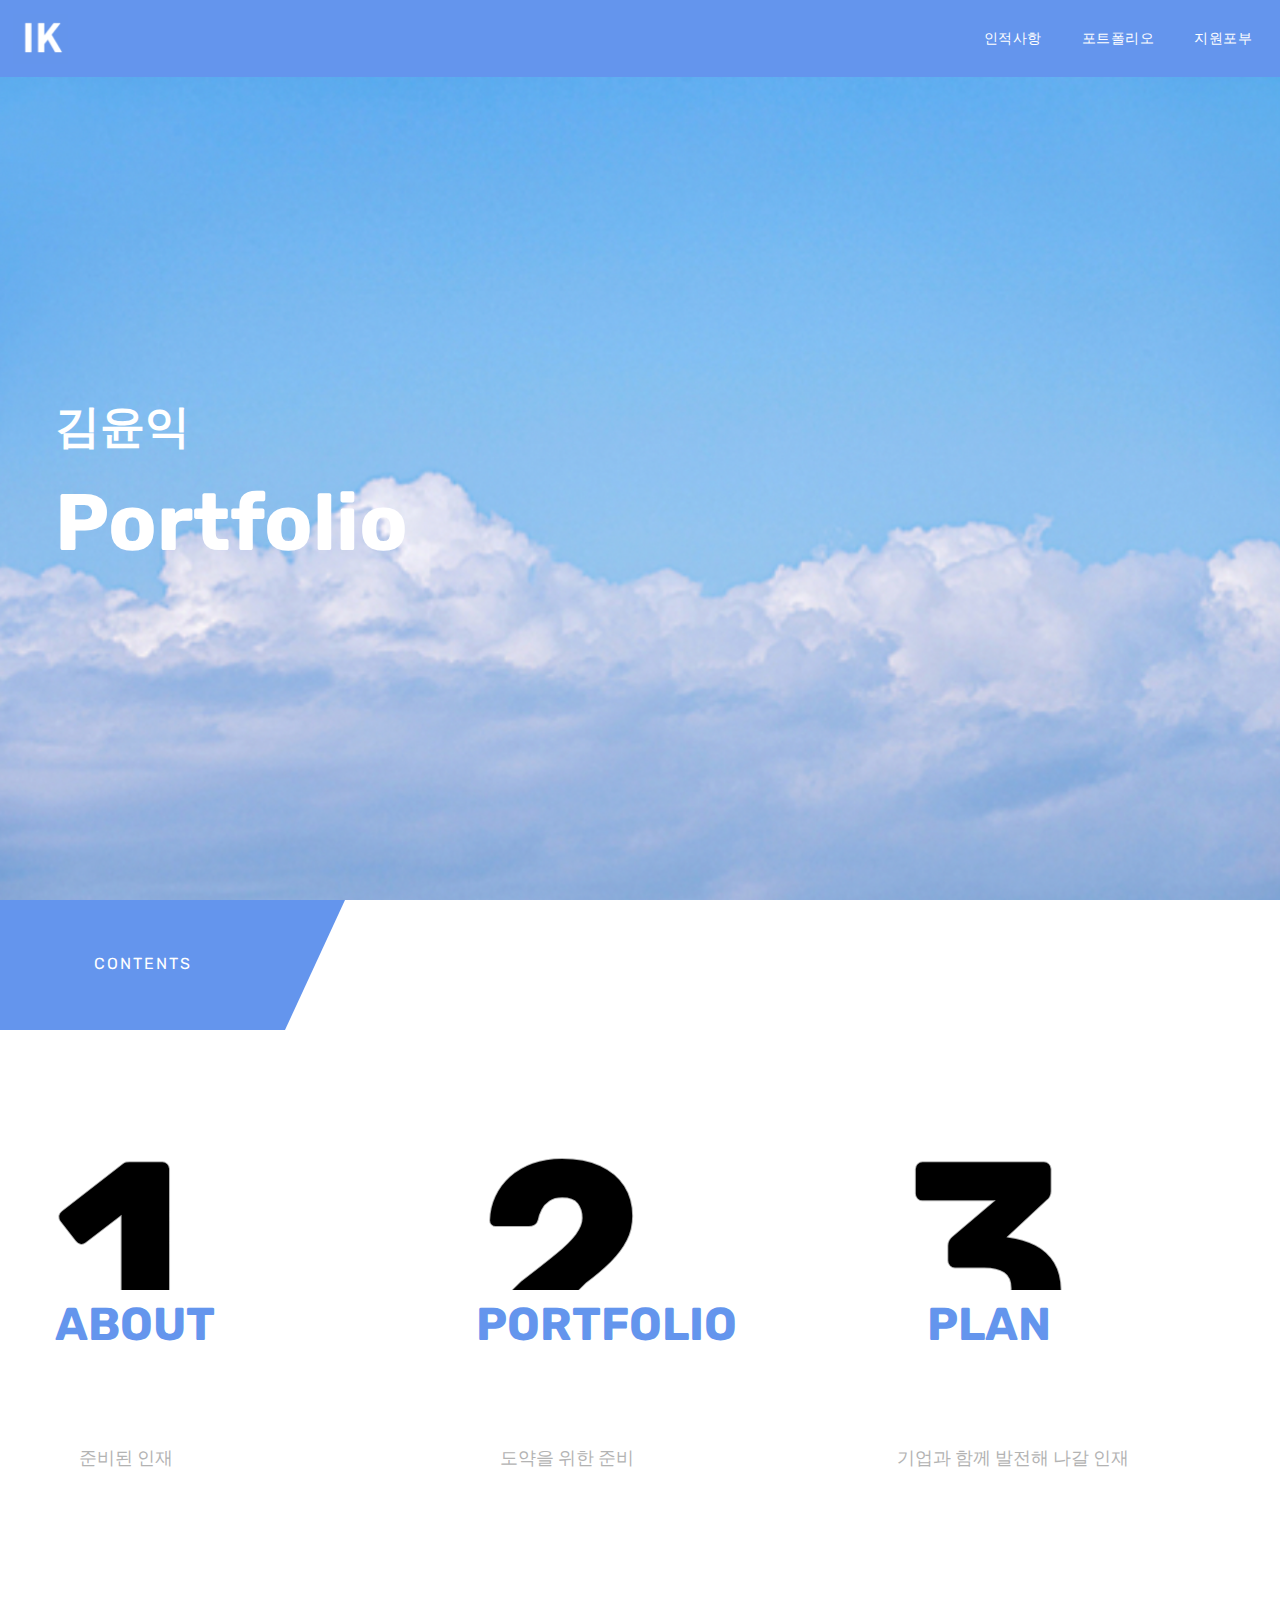
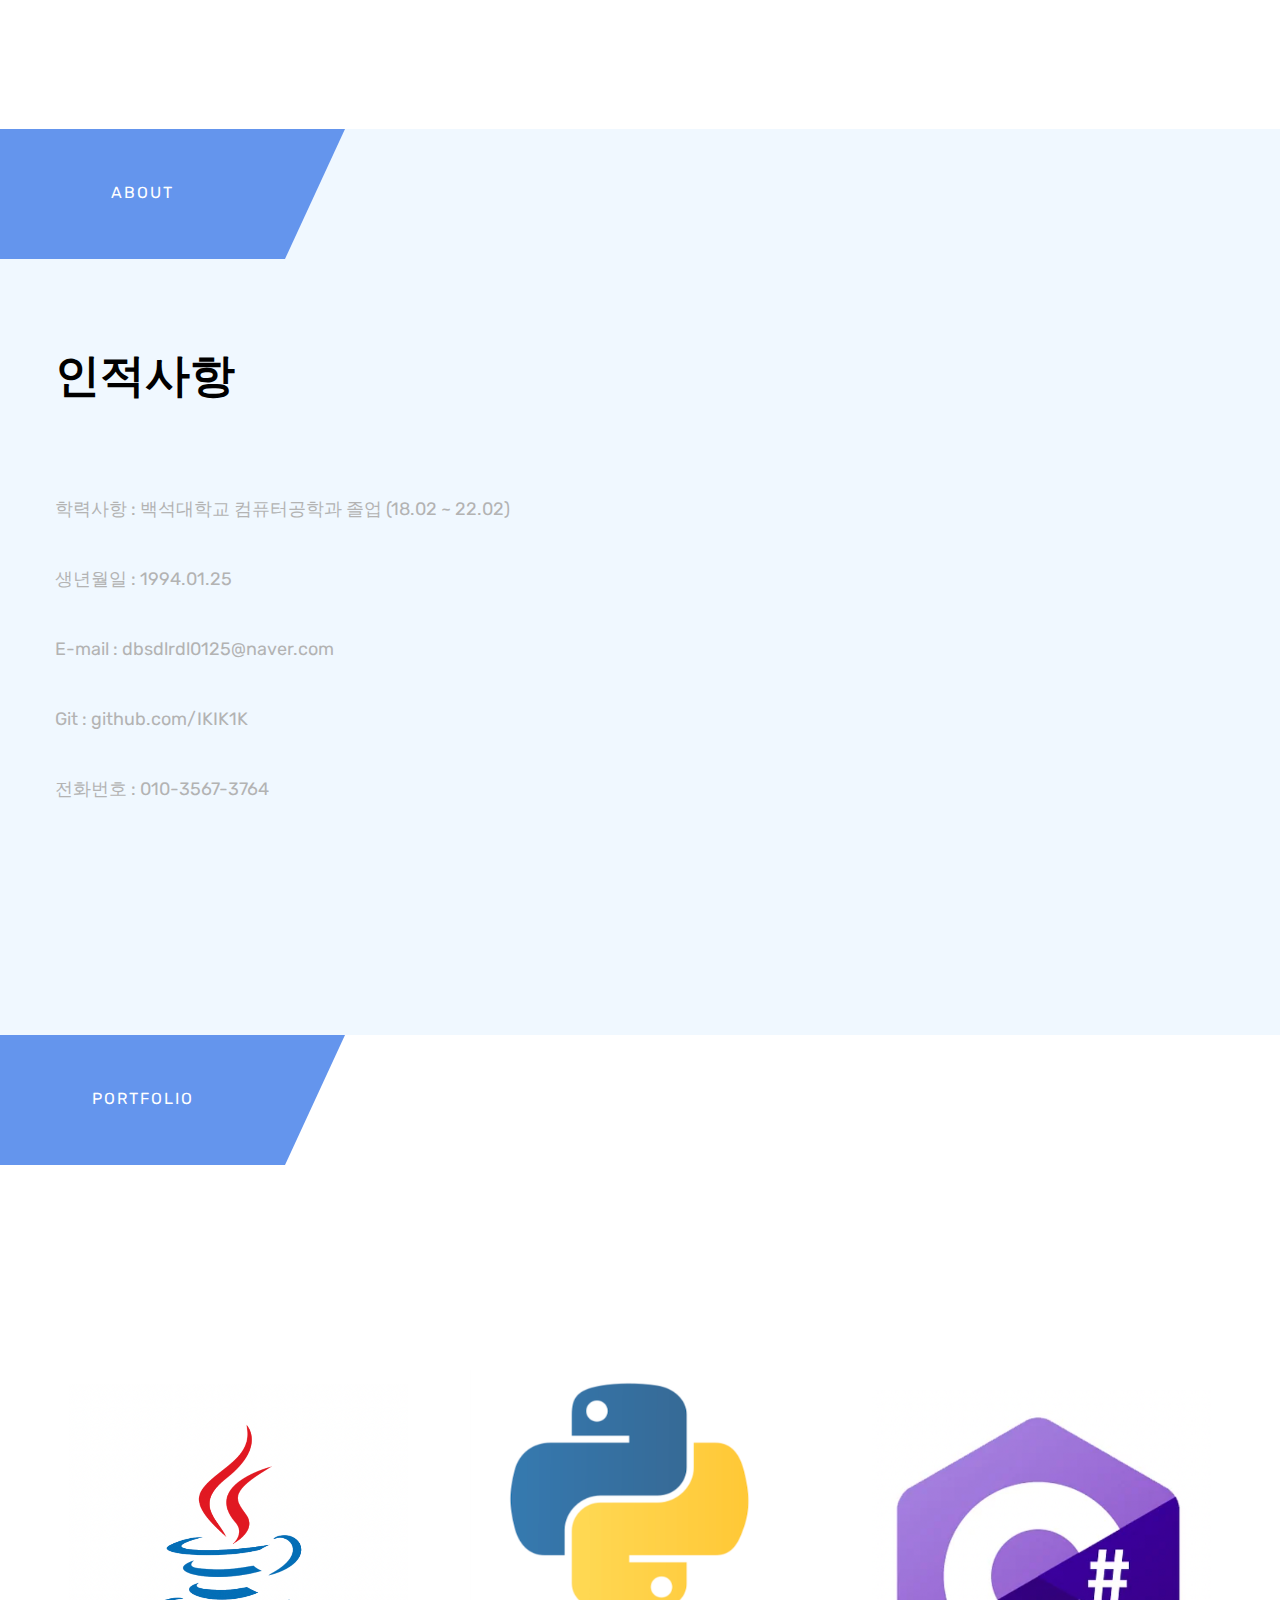
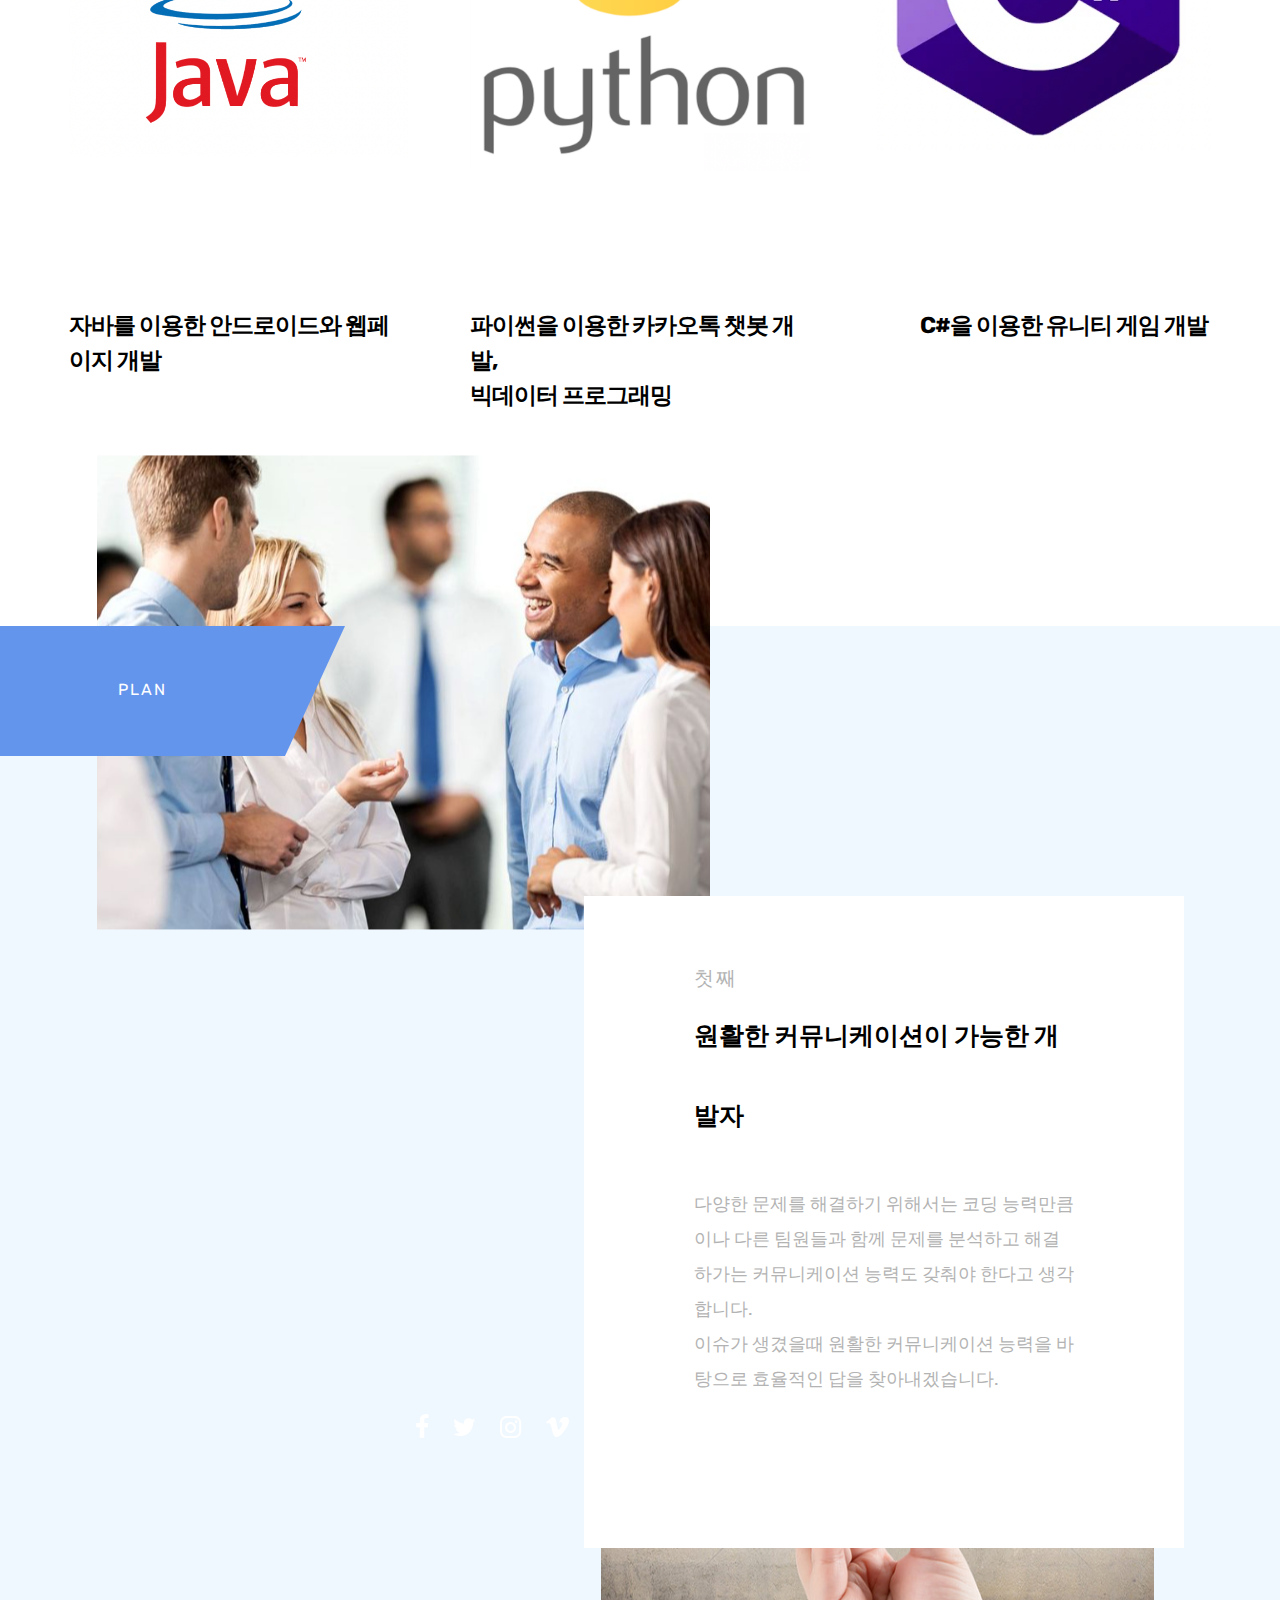
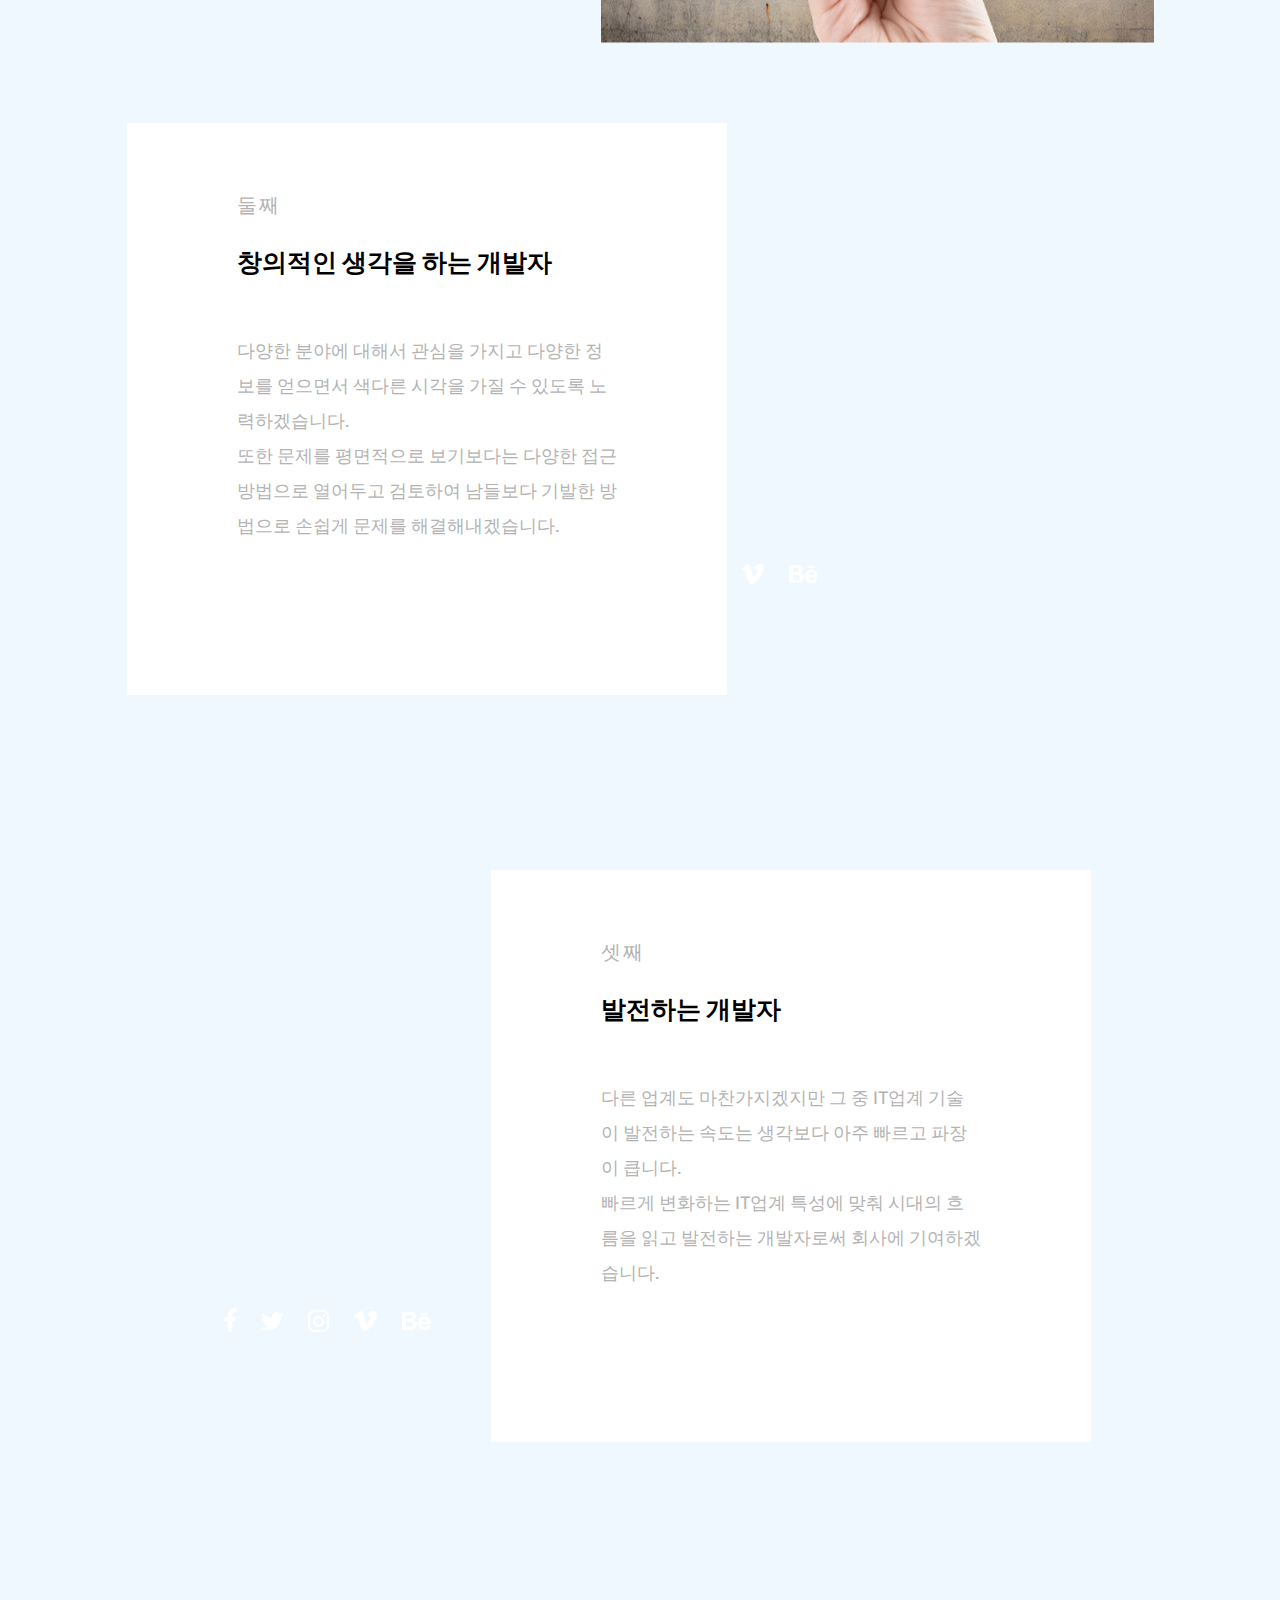
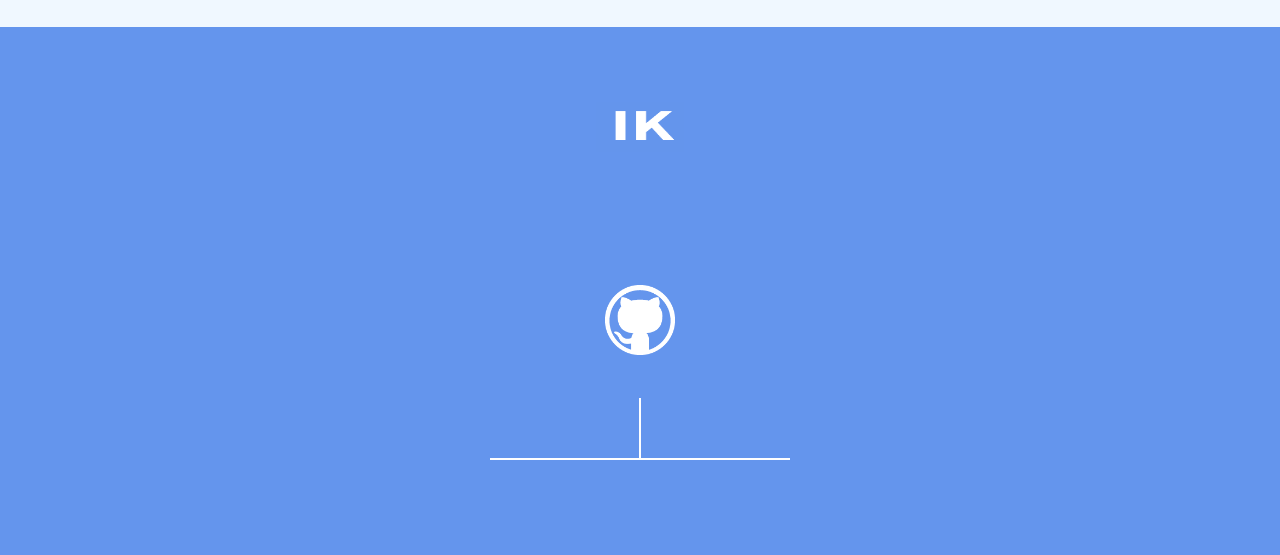
==== index.html @ d6bc2950 "Update index.html" ====
<!DOCTYPE HTML>
<html lang="en-US">
    <head>
        <title>Seppo - Corporate One Page WordPress Theme</title>
        <meta http-equiv="Content-Type" content="text/html; charset=UTF-8">
        <meta name="description" content="Template by CocoBasic" />
        <meta name="keywords" content="HTML, CSS, JavaScript, PHP" />
        <meta name="author" content="CocoBasic" />
        <meta name="viewport" content="width=device-width, initial-scale=1, maximum-scale=1">

        <link rel="shortcut icon" href="images/favicon.ico" />    
        <link href='https://fonts.googleapis.com/css?family=Rubik:400,700,700i' rel='stylesheet' type='text/css'>		
        <link rel="stylesheet" type="text/css"  href='style.css' />

        <!--[if lt IE 9]>
                <script src="js/html5shiv.js"></script>            
                <script src="js/respond.min.js"></script>                   
        <![endif]-->         
    </head>

    <body class="page-template-onepage">

        <div class="site-wrapper">   

            <div class="doc-loader">
                <img src="images/preloader.gif" alt="Seppo">
            </div>       

            <header class="header-holder">             
                <div class="menu-wrapper center-relative relative">             
                    <div class="header-logo">
                        <a href="index.html">
                            <img src="images/IKIK_logo.png" alt="Seppo" style="width: 55px;">
                        </a>               
                    </div>

                    <div class="toggle-holder">
                        <div id="toggle">
                            <div class="first-menu-line"></div>
                            <div class="second-menu-line"></div>
                            <div class="third-menu-line"></div>
                        </div>
                    </div>

                    <div class="menu-holder">
                        <nav id="header-main-menu">
                            <ul class="main-menu sm sm-clean">
                                
                                <li>
                                    <a href="#about">인적사항</a>
                                </li>
                                <li>
                                    <a href="#news">포트폴리오</a>
                                </li>
                                <li>
                                    <a href="#team">지원포부</a>
                                </li>
                               
                            </ul>
                        </nav>                       
                    </div>
                    <div class="clear"></div>   
                </div>
            </header>                  

            <div id="content" class="site-content center-relative">        

                <!-- Home Section -->
                <div id="home" class="section no-page-title">                   
                    <div class="section-wrapper block content-1170 center-relative">                                                
                        <div class="content-wrapper">                           
                            <h1 class="big-text">
                                <span style="font-size: 45px;">김윤익</span> <br>                               
                                Portfolio
                            </h1>
                            
                        </div>                        
                    </div>
                </div> 

                <!-- Contents Section -->
                <div id="services" class="section">                   
                    <div class="page-title-holder">
                        <h3 class="entry-title">
                            CONTENTS             
                        </h3>
                    </div>
                    <div class="section-wrapper block content-1170 center-relative">                                                
                        <div class="content-wrapper">

                            <div class="one_third ">
                                <div class="service-holder">
                                    <p class="service-num">1</p>
                                    <div class="service-txt">
                                        <h4>ABOUT</h4>
                                        <p>
                                            <br><br>&nbsp; &nbsp; &nbsp; 준비된 인재
                                        </p>
                                        <br>
                                        <div class="button-holder text-left">
                                            <a href="#portfolio" class="button-dot">
                                                <span>MORE</span>
                                            </a>
                                        </div>
                                    </div>
                                </div>
                            </div>

                            <div class="one_third ">
                                <div class="service-holder">
                                    <p class="service-num">2</p>
                                    <div class="service-txt">
                                        <h4>PORTFOLIO</h4>
                                        <p>
                                            <br><br>&nbsp; &nbsp; &nbsp;  도약을 위한 준비 
                                        </p>
                                        <br>
                                        <div class="button-holder text-left">
                                            <a href="#news" class="button-dot">
                                                <span>MORE</span>
                                            </a>
                                        </div>
                                    </div>
                                </div>
                            </div>

                            <div class="one_third last">
                                <div class="service-holder">
                                    <p class="service-num">3</p>
                                    <div class="service-txt">
                                        <h4>&nbsp;&nbsp; PLAN</h4>
                                        <p>
                                            <br><br> 기업과 함께 발전해 나갈 인재
                                        </p>
                                        <br>
                                        <div class="button-holder text-left">
                                            <a href="#contact" class="button-dot">
                                                <span>MORE</span>
                                            </a>
                                        </div>
                                    </div>
                                </div>
                            </div>    
                            <div class="clear"></div>
                        </div>                        
                    </div>
                </div>

                <!-- About Section -->
                <div id="about" class="section">                   
                    <div class="page-title-holder">
                        <h3 class="entry-title">
                            ABOUT             
                        </h3>
                    </div>
                    <div class="section-wrapper block content-1170 center-relative">                                                
                        <div class="content-wrapper">

                            <div class="one_half">
                                <p class="title-description-up">
                                    
                                </p>
                                <h2 class="entry-title medium-text" style="font-size: 45px">
                                    인적사항 <br> <br>
                                    
                                </h2>
                                <p>
                                    학력사항 : 백석대학교 컴퓨터공학과 졸업 (18.02 ~ 22.02) <br><br>
                                    생년월일 : 1994.01.25 <br><br>
                                    E-mail : dbsdlrdl0125@naver.com <br><br>
                                    Git : github.com/IKIK1K <br><br>
                                    전화번호 : 010-3567-3764 <br><br>

                                </p>
                                <br>
                                
                            </div>

                            <div class="one_half last" data-threshold="0 0" data-jarallax-element="120 0">
                                <img src="images/about_me.png" alt="" />                     
                            </div>
                            <div class="clear"></div>
                        </div>                        
                    </div>
                </div> 

                
                <!-- News Section -->
                <div id="news" class="section">                   
                    <div class="page-title-holder">
                        <h3 class="entry-title">
                            PORTFOLIO             
                        </h3>
                    </div>
                    <div class="section-wrapper block content-1170 center-relative">                                                
                        <div class="content-wrapper">
                            <div class="blog-holder-scode latest-posts-scode block center-relative">

                                <article class="relative blog-item-holder-scode">
                                    <div class="post-thumbnail">
                                        <a href="java.html">
                                            <div class="latest-posts-background-featured-image-holder" data-background-image="images/java.png"></div>
                                        </a>                                            
                                    </div>
                                    <h4 class="entry-title">
                                        <a href="java.html" style="font-size : 23px;">
                                            자바를 이용한 
                                            안드로이드와 웹페이지 개발
                                        </a>
                                    </h4>
                                    <div class="excerpt">
                                        
                                    </div>
                                </article>

                                <article class="relative blog-item-holder-scode">
                                    <div class="post-thumbnail">
                                        <a href="python.html">
                                            <div class="latest-posts-background-featured-image-holder" data-background-image="images/python.png"></div>
                                        </a>                                           
                                    </div>
                                    <h4 class="entry-title">
                                        <a href="python.html" style="font-size : 23px;">
                                            파이썬을 이용한 카카오톡 챗봇 개발, 
                                            <br/>
                                            빅데이터 프로그래밍
                                        </a>
                                    </h4>
                                    <div class="excerpt">
                                        
                                    </div>
                                </article>

                                <article class="relative blog-item-holder-scode">
                                    <div class="post-thumbnail">
                                        <a href="CC.html">
                                            <div class="latest-posts-background-featured-image-holder" data-background-image="images/CCC.png"></div>
                                        </a>                                           
                                    </div>
                                    <h4 class="entry-title">
                                        <a href="CC.html" style="font-size: 23px">
                                            &nbsp; &nbsp; &nbsp; &nbsp; &nbsp; &nbsp; C#을 이용한 유니티 게임 개발
                                        </a>
                                    </h4>
                                    <div class="excerpt">
                                      
                                    </div>
                                </article>                                                                    
                            </div>
                            <br>
                           
                        </div>
                        <div class="clear"></div>
                    </div>
                </div>


               



                <!-- Plan Section -->
                <div id="team" class="section">                   
                    <div class="page-title-holder">
                        <h3 class="entry-title">
                            PLAN             
                        </h3>
                    </div>
                    <div class="section-wrapper block content-1170 center-relative">                                                
                        <div class="content-wrapper">
                            <div class="member member-left">
                                <img src="images/communication.png" alt="" data-threshold="0 0" data-jarallax-element="60 0">
                                <div class="member-info">
                                    <p class="member-postition"> <span style="font-size: 20px"> 첫째 </span></p>
                                    <h5 class="member-name"><span style="font-size: 25px"> 원활한 커뮤니케이션이 가능한 개발자 </span></h5>
                                    <div class="member-content">
                                        <p>
                                            다양한 문제를 해결하기 위해서는 코딩 능력만큼이나 다른 팀원들과 함께 문제를 분석하고 해결하가는 커뮤니케이션 능력도 갖춰야 한다고 생각합니다. 
                                            <br>이슈가 생겼을때 원활한 커뮤니케이션 능력을 바탕으로 효율적인 답을 찾아내겠습니다.
                                        </p>
                                        <div class="member-social-holder" data-jarallax-element="0 30">
                                            <div class="social">
                                                <a href="#" target="_blank">
                                                    <span class="fa fa-facebook"></span>
                                                </a>
                                            </div>
                                            <div class="social">
                                                <a href="#" target="_blank">
                                                    <span class="fa fa-twitter"></span>
                                                </a>
                                            </div>
                                            <div class="social">
                                                <a href="#" target="_blank">
                                                    <span class="fa fa-instagram"></span>
                                                </a>
                                            </div>
                                            <div class="social">
                                                <a href="#" target="_blank">
                                                    <span class="fa fa-vimeo"></span>
                                                </a>
                                            </div>
                                            <div class="social">
                                                <a href="#" target="_blank">
                                                    <span class="fa fa-behance"></span>
                                                </a>
                                            </div>
                                        </div>
                                    </div>
                                </div>
                            </div>

                            <br>

                            <div class="member big-screen member-right">
                                <div class="member-info">
                                    <p class="member-postition"> <span style="font-size: 20px"> 둘째 </span>   </p>
                                    <h5 class="member-name"><span style="font-size: 25px"> 창의적인 생각을 하는 개발자 </span></h5>
                                    <div class="member-content">
                                        <p>
                                            다양한 분야에 대해서 관심을 가지고 다양한 정보를 얻으면서 색다른 시각을 가질 수 있도록 노력하겠습니다.<br>
                                            또한 문제를 평면적으로 보기보다는 다양한 접근 방법으로 열어두고 검토하여 남들보다 기발한 방법으로 손쉽게 문제를 해결해내겠습니다.
                                        </p>
                                        <div class="member-social-holder" data-jarallax-element="0 -30">
                                            <div class="social">
                                                <a href="#" target="_blank">
                                                    <span class="fa fa-facebook"></span>
                                                </a>
                                            </div>
                                            <div class="social">
                                                <a href="#" target="_blank">
                                                    <span class="fa fa-twitter"></span>
                                                </a>
                                            </div>
                                            <div class="social">
                                                <a href="#" target="_blank">
                                                    <span class="fa fa-instagram"></span>
                                                </a>
                                            </div>
                                            <div class="social">
                                                <a href="#" target="_blank">
                                                    <span class="fa fa-vimeo"></span>
                                                </a>
                                            </div>
                                            <div class="social">
                                                <a href="#" target="_blank">
                                                    <span class="fa fa-behance"></span>
                                                </a>
                                            </div>
                                        </div>
                                    </div>
                                </div>
                                <img src="images/creative.png" alt="" data-threshold="0 0" data-jarallax-element="60 0" />
                            </div>

                            <br>

                            <div class="member member-left">
                                <img src="images/development.png" alt="" data-threshold="0 0" data-jarallax-element="60 0" />
                                <div class="member-info">
                                    <p class="member-postition"> <span style="font-size: 20px"> 셋째 </span> </p>
                                    <h5 class="member-name"><span style="font-size: 25px"> 발전하는 개발자 </span></h5>
                                    <div class="member-content">
                                        <p>
                                            다른 업계도 마찬가지겠지만 그 중 IT업계 기술이 발전하는 속도는 생각보다 아주 빠르고 파장이 큽니다. <br>
                                            빠르게 변화하는 IT업계 특성에 맞춰 시대의 흐름을 읽고 발전하는 개발자로써 회사에 기여하겠습니다.
                                        </p>
                                        <div class="member-social-holder" data-jarallax-element="0 30">
                                            <div class="social">
                                                <a href="#" target="_blank">
                                                    <span class="fa fa-facebook"></span>
                                                </a>
                                            </div>
                                            <div class="social">
                                                <a href="#" target="_blank">
                                                    <span class="fa fa-twitter"></span>
                                                </a>
                                            </div>
                                            <div class="social">
                                                <a href="#" target="_blank">
                                                    <span class="fa fa-instagram"></span>
                                                </a>
                                            </div>
                                            <div class="social">
                                                <a href="#" target="_blank">
                                                    <span class="fa fa-vimeo"></span>
                                                </a>
                                            </div>
                                            <div class="social">
                                                <a href="#" target="_blank">
                                                    <span class="fa fa-behance"></span>
                                                </a>
                                            </div>
                                        </div>
                                    </div>
                                </div>
                            </div>
                        </div>                        
                    </div>
                </div> 

                

                

            <!-- Footer -->
            <footer class="footer">
                <div class="footer-content center-relative">
                    <div class="footer-logo">
                        <img src="images/IKIK_logo.png" alt="Seppo" />
                    </div>        
                    <div class="footer-logo-divider"></div>
                    <div class="footer-mail">            
                        <a href="https://github.com/IKIK1K"><img src="images/git_logo.png" alt="Seppo" style="width: 70px;" height=auto/></a>
                    </div>
                    <div class="footer-social-divider"></div>
                    

                   
                </div>
            </footer>
        </div>

        <!--Load JavaScript-->
        <script src="js/jquery.js"></script>			                                       
        <script src="js/jquery.sticky.js"></script>			                                       
        <script src="js/tipper.js"></script>			                                       
        <script src="js/jarallax.js"></script>			                                       
        <script src="js/jarallax-element.min.js"></script>			                                       
        <script src='js/imagesloaded.pkgd.js'></script>                
        <script src='js/jquery.fitvids.js'></script>                
        <script src='js/jquery.smartmenus.min.js'></script>                                 
        <script src='js/isotope.pkgd.js'></script>                                                 
        <script src='js/owl.carousel.min.js'></script>                          
        <script src='js/jquery.sticky-kit.min.js'></script>                          
        <script src='js/main.js'></script>
    </body>
</html>
---- style.css ----
/*------------------------------------------------------------------
[Table of contents]
1. 3rd Part CSS Libraries
2. Global CSS
        2.1 Global Header Logo/Menu CSS	
        2.2 General Section CSS
        2.3 Columns CSS
        2.4 Button CSS
        2.5 Image/Text Slider CSS
3. Home Section CSS
4. Services Section CSS
5. About Section CSS
6. Clients Section CSS
7. News Section CSS
8. Portfolio Section CSS
        8.1 Single Portfolio
9. Pricing Section CSS
10. Team Section CSS
11. Skills Section CSS
12. Milestones Section CSS
13. Blog Page CSS
14. Single Post CSS
        14.1 Tipper CSS
15. Contact Section CSS
16. Footer CSS
17. Responsive CSS
-------------------------------------------------------------------*/


/* ===================================
    1. 3rd Part CSS Libraries
====================================== */

@import url("css/clear.css");
@import url("css/font-awesome.min.css");
@import url("css/sm-clean.css");
@import url("css/owl.carousel.min.css");
@import url("css/owl.theme.default.min.css");
@import url("css/common.css");



/* ===================================
    2. Global CSS
====================================== */

body {
    font-family: 'Rubik', sans-serif;
    font-size: 18px;
    line-height: 35px;
    font-weight: 400;
    color: #b3b3b3;
    background-color: #ffffff;
    overflow-x: hidden;
}

body a {
    text-decoration: none;
    color: #47ea4e;
    transition: color .3s ease;
}

body a:hover {
    color: #47ea4e; 
}

body p, 
body pre {
    margin-bottom: 13px;
}

.site-wrapper img {
    max-width: 100%;
    max-height: 100%;
    width: auto;
    height: auto;
}

.doc-loader {
    position: fixed;
    left: 0px;
    top: 0px;
    width: 100%;
    height: 100%;
    z-index: 99999;
    background-color: #000;
}

.doc-loader img {
    width: 100px;
    height: 100px;
    position: absolute;
    top: 50%;    
    left: 50%;
    transform: translate(-50%, -50%);
}

.content-1170 {
    width: 1170px;    
}

.content-960 {
    width: 960px;    
}

.content-570 {
    width: 570px;
}

.pagination-holder {
    margin: 60px 0;
}

.section-wrapper {
    position: relative;
    padding: 200px 0 115px 0;
}


/* ===================================
    2.1 Global Header Logo/Menu CSS
====================================== */

.header-holder {
    z-index: 99 !important;
    background-color: #6495ED;
    width: 100% !important;
    top: 0;
    position: fixed;
    -webkit-transform: translateZ(0);    
}

.sticky-wrapper {
    height: 77px !important;
}

.menu-wrapper {
    width: 98%;
    max-width: 1450px;
    min-height: 77px;
}

.header-logo {
    line-height: 0;
    font-size: 0;
    float: left;
    position: absolute;
    transform: translateY(-50%);
    top: 50%;
}

.header-logo img {
    width: 88px;
    height: 50px;
}

.menu-holder {
    float: right;
    max-width: 85%;
}

.toggle-holder {
    display: none;
    right: 10px;
    z-index: 1;
    position: absolute;
    top: 50%;
    transform: translateY(-50%);
}

#toggle:hover {
    cursor: pointer;
}

#toggle div {
    height: 3px;
    margin-bottom: 6px;
    background-color: #fff;
    width: 22px;
}

#toggle .second-menu-line {
    -webkit-transition: -webkit-transform 0.3s ease;
    transition: transform 0.3s ease;    
    -webkit-transform: translate3d(10px,0,0);
    transform: translate3d(10px,0,0);
}

#toggle:hover .second-menu-line {
    -webkit-transform: translate3d(0,0,0) !important;
    transform: translate3d(0,0,0) !important;
}

#toggle.on .second-menu-line {
    -webkit-transform: translate3d(-10px,0,0);
    transform: translate3d(-10px,0,0);
}

#toggle .third-menu-line{        
    margin-bottom: 5px;
}

#header-main-menu {
    display: inline-block;
}

.sm-clean .has-submenu {
    padding-right: 35px !important;
}

.sm-clean li a.menu-item-link {
    cursor: pointer;
    color: #ffffff;
}

.sm-clean a span.sub-arrow {
    right: 3px;
}

.sm-clean a.highlighted {
    padding: 15px;
}

.sm-clean a, 
.sm-clean a:hover, 
.sm-clean a:focus, 
.sm-clean a:active {
    font-size: 14px;
    font-weight: 400;
    transition: color .3s ease, 
        background-color .3s ease;
    padding: 15px;
    letter-spacing: 0.5px;
    color: #fff;
}

.sm-clean ul a, 
.sm-clean ul a:hover, 
.sm-clean ul a:focus, 
.sm-clean ul a:active {    
    font-size: 13px;
    line-height: 15px;
    padding: 10px;
    padding-top: 10px !important;
    padding-bottom: 10px !important;
}

.sm-clean {
    background-color: transparent;        
    padding: 15px 0;
}

body .sm-clean a:hover, 
body .main-menu.sm-clean .sub-menu li a:hover, 
body .sm-clean li.active a, 
body .sm-clean li.current-page-ancestor > a, 
body .sm-clean li.current_page_ancestor > a, 
body .sm-clean li.current_page_item > a {
    color: #47ea4e;
}

.sm-clean li {
    margin-right: 10px;
}

.sm-clean li:last-child {
    margin-right: 0;
}

.sm-clean ul {    
    background-color: #000;
}

.sm-clean a.has-submenu {
    padding-right: 24px;
}

.sub-menu a, 
.children a {
    padding-left: 15px !important;
}

.sub-menu .sub-menu, 
.children .children {
    padding-top: 8px;
}

.sub-menu .sub-menu a, 
.children .children a, 
.sub-menu .sub-menu a:hover, 
.children .children a:hover {
    padding-top: 10px !important;
}

@media (min-width: 925px) {

    .sm-clean ul a span.sub-arrow {
        margin-top: 0;
    }
    .sm-clean ul {
        padding: 8px 0;
    }
}

@media (max-width: 925px) {

    .sm-clean ul {
        background-color: #fff;
    }

}

.sm-clean > li:last-child > a, 
.sm-clean > li:last-child > *:not(ul) a, 
.sm-clean > li:last-child > ul, 
.sm-clean > li:last-child > ul > li:last-child > a, 
.sm-clean > li:last-child > ul > li:last-child > *:not(ul) a, 
.sm-clean > li:last-child > ul > li:last-child > ul, 
.sm-clean > li:last-child > ul > li:last-child > ul > li:last-child > a, 
.sm-clean > li:last-child > ul > li:last-child > ul > li:last-child > *:not(ul) a, 
.sm-clean > li:last-child > ul > li:last-child > ul > li:last-child > ul, 
.sm-clean > li:last-child > ul > li:last-child > ul > li:last-child > ul > li:last-child > a, 
.sm-clean > li:last-child > ul > li:last-child > ul > li:last-child > ul > li:last-child > *:not(ul) a, 
.sm-clean > li:last-child > ul > li:last-child > ul > li:last-child > ul > li:last-child > ul, 
.sm-clean > li:last-child > ul > li:last-child > ul > li:last-child > ul > li:last-child > ul > li:last-child > a, 
.sm-clean > li:last-child > ul > li:last-child > ul > li:last-child > ul > li:last-child > ul > li:last-child > *:not(ul) a, 
.sm-clean > li:last-child > ul > li:last-child > ul > li:last-child > ul > li:last-child > ul > li:last-child > ul {
    border-radius: 5px;
}


/* ===================================
    2.2 General Section CSS
====================================== */

.section {
    position: relative;    
}

.page-title-holder {
    position: absolute;
    top: 0;
    left: 0;
    background-color: #6495ED;
    width: 285px;
    display: inline-block;
    z-index: 98;
    height: 130px;
}

.page-title-holder:after {
    content: "";
    width: 0;
    height: 0;
    border-style: solid;
    border-width: 130px 60px 0 0;
    border-color: #6495ED transparent transparent transparent;
    position: absolute;
    top: 0;
    right: 0;
    transform: translateX(100%);
}

.section h3.entry-title {
    font-size: 16px;
    line-height: 149%;
    font-weight: 400;
    word-break: break-word;
    text-align: center;
    color: #fff;
    letter-spacing: 2px;
    margin-top: 32px;
}

.page .page-content {
    background-color: #fff;
    padding: 75px;    
}

.no-padding .section-wrapper {
    padding: 0 !important;
    width: 100%;
    max-width: 100%;
}

[data-jarallax-element] {
    z-index: 30 !important;
}

.medium-text {
    color: #000;
    font-size: 60px;
    line-height: 120%;
    font-weight: 700;
    padding-bottom: 35px;
}

.title-description-up {
    font-size: 16px;
    margin-bottom: 0;
    letter-spacing: 2px;
}

.info-text {
    font-size: 22px;
    line-height: 190%;
    color: #000;
}

.info-code-title {
    font-size: 16px;
    color: #000;
    letter-spacing: 2px;
    margin-bottom: 0;
    line-height: 120%;
}

.info-code-content, 
.info-code-content a {
    color: #b3b3b3;
    margin-bottom: 30px;
}

.tp-bullet-title {
    display: none !important;
}

.isotope.no-transition,
.isotope.no-transition .isotope-item,
.isotope .isotope-item.no-transition {    
    transition-duration: 0s;
}

.social {
    display: inline-block;
    font-size: 25px;
    margin-right: 20px;
}

body .social a {
    color: #000 !important;
    transition: all .3s ease;
}

body .social a:hover {
    opacity: 0.5;    
}


/* ===================================
    2.3 Columns CSS
====================================== */

.one_half,  
.one_third,  
.two_third,  
.three_fourth, 
.one_fourth {
    margin-right: 8%;
    float: left;
    position: relative;
    margin-bottom: 30px;
}

.last {
    margin-right: 0 !important;
    clear: right;
}

.one {    
    display: block;
    clear: both;    
    margin-bottom: 30px;
}

.one_half {
    width: 46%;
}

.one_third {
    width: 28%;
}

.two_third {
    width: 64%;
}

.one_fourth {
    width: 19%;
}

.three_fourth {
    width: 73%;
}

.one_half.margin-0 {
    width: 50%;
}

.one_third.margin-0 {
    width: calc(100% / 3);
}

.two_third.margin-0 {
    width: calc(100% / 3 * 2);
}

.one_fourth.margin-0 {
    width: 25%;
}

.three_fourth.margin-0 {
    width: 75%;
}


/* ===================================
    2.4 Button CSS
====================================== */

body a.button {
    display: inline-block;
    color: #fff;
    background-color: #47ea4e;
    text-align: left;
    padding: 10px 40px;
    cursor: pointer;
    vertical-align: middle;
    text-decoration: none;
    transition: all .2s linear;
    margin-bottom: 17px;
    border: 2px solid #47ea4e;
    border-radius: 50px;
    font-size: 14px;
    letter-spacing: 2px;
    box-sizing: border-box;
}

a.button:hover {
    background-color: transparent;
    color: #47ea4e;
}

a.button-dot {
    color: #fff !important;
    font-size: 16px;
    position: relative;
}

a.button-dot:hover {
    color: #fff;    
}

a.button-dot span {
    transition: .3s;
    display: inline-block;
    margin-left: 50px;
    letter-spacing: 2px;
}

a.button-dot:hover span {
    transform: translateX(-8px);
}

a.button-dot:before {
    content: "";
    width: 30px;
    height: 30px;
    border: 2px solid #fff;
    background: transparent;
    border-radius: 90%;
    top: -7px;
    position: absolute;
    transition: .3s;
}

a.button-dot:hover:before {
    width: calc(100% + 30px);
    height: 51px;
    border-radius: 50px;
    top: -18px;
}


/* ===================================
    2.5 Image/Text Slider CSS
====================================== */

.image-slider-wrapper {
    margin-bottom: 20px;
}

.single-post-header-content .image-slider-wrapper {
    margin-bottom: 0;
}

.owl-carousel .owl-stage-outer {
    height: auto !important;
}

.owl-theme .owl-dots {
    padding-top: 25px;
    line-height: 0;
}

.owl-theme .owl-dots .owl-dot span {
    margin: 0;
    background-color: rgba(255, 255, 255, 0.5);
    transition: all .2s ease;
    width: 17px;
    height: 17px;
    border-radius: 90%;
}

.owl-theme .owl-dots .owl-dot {
    border-radius: 90%;
    transition: all .3s ease;
    border: 2px solid #000;
    margin: 3px;
}

.owl-theme .owl-dots .owl-dot:hover span {
    background-color: #fff;
}

.owl-theme .owl-dots .owl-dot.active {
    background-color: #000;
}

.owl-theme .owl-dots .owl-dot.active span {
    background-color: transparent;
}

.text-slider-wrapper {
    font-size: 24px;
    line-height: 35px;
    background-color: #000;
    padding: 130px;
}

.text-slider-header-quotes {
    margin-bottom: 60px;
    background-image: url(images/quotes_image.png);
    background-repeat: no-repeat;
    width: 87px;
    height: 74px;
    background-size: 87px 74px;
}

.text-slider-wrapper .text-slide {
    text-align: left;
    font-size: 28px;
    line-height: 170%;
    overflow: hidden;
}

.text-slider-wrapper .text-slide:after {
    content: "";
    display: table;
    clear: both;
}

.text-slider-wrapper .text-slide-name {
    font-size: 18px;
    line-height: 100%;
    margin: 0 12px 0 0;
    display: inline-block;
    vertical-align: middle;
}

.text-slider-wrapper .text-slide-position {
    font-size: 18px;
    line-height: 100%;
    letter-spacing: 4px;
    color: #fff;
    display: inline-block;
    vertical-align: middle;
    margin: 0;
}

.text-slider-wrapper img.text-slide-img {
    width: 70px !important;
    height: 70px;
    border-radius: 90%;
    display: inline-block;
    margin-right: 25px;
    vertical-align: middle;
}

.text-slide-content {
    margin-bottom: 60px;
}

.text-slider-wrapper .owl-nav {
    position: absolute;
    bottom: 10px;
    right: 0;
}

.text-slider-wrapper .owl-theme .owl-prev {
    background-image: url('images/nav_left.png') !important;
    background-color: transparent !important;
    font-size: 0;
    width: 30px;
    padding: 0;
    height: 30px;
    background-repeat: no-repeat !important;
    background-size: 30px !important;
    transition: .3s;
    opacity: 0.7;
    margin-right: 10px;
}

.text-slider-wrapper .owl-theme .owl-prev:hover {
    opacity: 1;
}

.text-slider-wrapper .owl-theme .owl-next {
    background-image: url('images/nav_right.png') !important;
    background-color: transparent !important;
    font-size: 0;
    width: 30px;
    padding: 0;
    height: 30px;
    background-repeat: no-repeat !important;
    background-size: 30px !important;
    transition: .3s;
    opacity: 0.7;
}

.text-slider-wrapper .owl-theme .owl-next:hover {    
    opacity: 1;
}

@-webkit-keyframes fadeIn {
    from {
        opacity: 0;
    }

    to {
        opacity: 1;
    }
}

@keyframes fadeIn {
    from {
        opacity: 0;
    }

    to {
        opacity: 1;
    }
}

.fadeIn {
    -webkit-animation-name: fadeIn;
    animation-name: fadeIn;
}

@-webkit-keyframes fadeOut {
    from {
        opacity: 1;
    }

    to {
        opacity: 0;
    }
}

@keyframes fadeOut {
    from {
        opacity: 1;
    }

    to {
        opacity: 0;
    }
}

.fadeOut {
    -webkit-animation-name: fadeOut;
    animation-name: fadeOut;
}


/* ===================================
    3. Home Section CSS
====================================== */

#home {    
    background-image: url(images/Sky_01.png);
    background-position: center center;
    background-size: cover;
    background-repeat: no-repeat;
    min-height: calc(100vh - 77px);    
    display: flex;
}

#home .section-wrapper {
    margin: auto;
    padding: 0;
}

h1.big-text {
    color: #fff;
    font-size: 80px;
    line-height: 120%;
    margin-bottom: 40px;
}


/* ===================================
    4. Services Section CSS
====================================== */

#services {
    background-image: url(images/on_black_left.png);
    background-color: #ffffff;
    background-position: left bottom;
    background-repeat: no-repeat;
    background-size: auto;
}

.service-holder {
    margin: 25px 0;
}

.service-holder:after {
    content: "";
    display: block;
    clear: both;    
}

.service-txt h4 {
    font-size: 46px;
    color: #6495ED;
    font-weight: 700;
    line-height: 110%;
}

.service-num {
    font-size: 264px;
    font-weight: 700;
    color: #000000;
    text-shadow: -1px 0 #b3b3b3, 
        0 1px #b3b3b3, 
        1px 0 #b3b3b3, 
        0 -1px #b3b3b3;
    line-height: 100%;
    height: 165px;
    overflow: hidden;
    margin-bottom: -10px;
    -webkit-transform: translateZ(0);
}


/* ===================================
    5. About Section CSS
====================================== */

#about {
    background-image: url(images/on_white_right.png);
    background-color: #F0F8FF;
    background-position: right center;
    background-repeat: no-repeat;
    background-size: auto;
}


/* ===================================
    6. Clients Section CSS
====================================== */

#clients {
    background-image: url(images/quote_image_01.jpg);
    background-position: center center;
    background-repeat: no-repeat;
    background-size: cover;
}


/* ===================================
    7. News Section CSS
====================================== */

#news {
    background-image: url(images/on_white_left.png);
    background-color: #ffffff;
    background-position: left center;
    background-repeat: no-repeat;
    background-size: auto;
}

.blog-holder-scode {
    margin-top: 0;
    width: 1370px;
    transform: translateX(-100px);
    text-align: center;
}

.blog-holder-scode article:nth-of-type(3n) {
    margin-right: 0;
}

.blog-item-holder-scode {
    margin: 30px 0;
    width: 27%;
    display: inline-block;
    margin-right: 8%;
    vertical-align: text-top;
    text-align: left;
}

.blog-item-holder-scode .excerpt {
    margin-top: 20px;
}

.blog-item-holder-scode h4 {
    padding: 0;
    margin: 35px 0;
}

.blog-item-holder-scode h4 a {
    color: #000 !important;
    font-size: 34px;
    line-height: 110%;
    font-weight: 700;
    transition: .3s;
    letter-spacing: -1px;
}

.blog-item-holder-scode h4 a:hover {
    opacity: 0.8;
}

.blog-item-holder-scode .post-thumbnail {
    overflow: hidden;
}

.latest-posts-background-featured-image-holder {
    width: 100%;
    height: 600px;
    background-repeat: no-repeat;
    background-size: contain;
    background-position: center center;
    transition: .3s;
}

.latest-posts-background-featured-image-holder:hover {
    opacity: 0.8;
    transform: scale(1.1);
}


/* ===================================
    8. Portfolio Section CSS
====================================== */

.grid {
    width: 100%;
    margin: 0 auto;
    overflow: hidden;
    position: relative;
    max-width: 100%;
    font-size: 0;
    line-height: 0;
}

.grid-sizer {
    width: 25%;
}

.grid-item {
    float: left;
    font-size: 0;
    line-height: 0;
    width: 100%;
    overflow: hidden;
}

.grid-item.p_one_fourth {
    width: 25%;
}

.grid-item.p_one_half {
    width: 50%;
}

.grid-item.p_three_fourth {
    width: 75%;
}

.grid-item.p_one {
    width: 100%;
}

.grid-item img {
    width: 100% !important;
    height: auto;
    display: block;    
}

.grid-item .entry-holder {
    text-align: center;
    background-color: #fff;
    padding: 50px 20px;
}

.grid-item a.item-link:after {
    content: "";
    display: block;
    position: absolute;
    width: 100%;
    height: 100%;
    background-color: #000;
    left: 0;
    top: 0;
    opacity: 0;
    transition: opacity .3s ease-in-out;
}

.portfolio-text-holder {
    color: #fff;
    position: absolute;
    bottom: 50px;
    left: 50px;
    display: inline-block;
    z-index: 1;
    opacity: 0;
    transition: all .3s ease;
}

.portfolio-title {
    font-size: 30px;
    line-height: 170%;
    margin-bottom: 0;
    font-weight: 700;
    color: #b3b3b3;
}

.portfolio-desc {
    font-size: 14px;
    line-height: 22px;
    color: #b3b3b3;
    letter-spacing: 2px;
    margin-bottom: 0;
}

.grid-item a.item-link:hover:after, 
.grid-item a.item-link:hover .portfolio-text-holder {
    opacity: 1;
}

.portfolio-content h1 {
    font-size: 44px;
    color: #000;
    line-height: 130%;
}

.portfolio-load-content-holder {
    opacity: 0;
    transform: translateY(70px);
    transition: all .5s ease;
    width: 1170px;
    max-width: 75%;
    margin: 0 auto;
}

.portfolio-load-content-holder.show {
    transform: translateY(0);
    opacity: 1;
}

.portfolio-load-content-holder.show.viceversa {
    opacity: 0;
    transform: translateY(70px);
}

.section.no-padding .portfolio-content-wrapper {
    padding: 195px 0 75px 0;
}    

.portfolio-content-wrapper {
    display: none;
}

.portfolio-content-wrapper.show {
    display: block;
}

#portfolio-grid {
    transition: all .5s ease;
    opacity: 1;
    transform: translateY(0px);
}

#portfolio-grid.hide {
    opacity: 0;
    transform: translateY(70px);    
}

.close-icon {
    background-image: url(images/close-left-arrow.png);
    background-repeat: no-repeat;
    width: 70px;
    height: 70px;
    display: inline-block;
    margin-bottom: 20px;
    background-size: 40px;
    background-position: 50%;
    transition: all 0.3s ease;
    cursor: pointer;
    position: absolute;
    left: -100px;
    top: 195px;
}

.close-icon:hover {
    transform: translateX(-5px);
}


/* ===================================
    8.1 Single Portfolio
====================================== */

.portfolio-item-wrapper {
    margin-top: 100px;
    margin-bottom: 50px;
}


/* ===================================
    9. Pricing Section CSS
====================================== */

#pricing {
    background-image: url(images/on_white_right.png);
    background-color: #ffffff;
    background-position: right bottom;
    background-repeat: no-repeat;
    background-size: auto;
}

.pricing-table {
    padding-bottom: 20px;
    background-color: #ffffff;
    margin-top: 30px;
    max-width: 350px;
    margin-left: auto;
    margin-right: auto;
    border: 2px solid #000;
    position: relative;
    text-align: left;
}

.pricing-wrapper {
    padding: 0 15%;
}

.pricing-table-title {
    color: #000;
    font-size: 21px;
    font-weight: 500;
    padding: 40px 0;
    margin-bottom: 25px;
}

.pricing-num {
    font-size: 200px;
    font-weight: 700;
    color: #ffffff;
    text-shadow: -1px 0 #b3b3b3, 
        0 1px #b3b3b3, 
        1px 0 #b3b3b3, 
        0 -1px #b3b3b3;
    line-height: 100%;
    margin-bottom: -10px;
    position: absolute;
    top: -50px;
    right: -9px;
    z-index: 1;
}

.pricing-num:before {
    content: "";
    width: 150px;
    background-color: white;
    position: absolute;
    right: 0;
    top: 0;
    height: 100%;
    z-index: -1;
}

.pricing-table-price {
    font-size: 100px;
    line-height: 120%;
    color: #47ea4e;
    font-weight: 700;
}

.pricing-table-desc {
    font-size: 16px;
    letter-spacing: 2px;
}

.pricing-table ul {
    padding: 0;
    list-style: none;
    margin-top: 25px;
}

.pricing-table ul li {
    padding: 10px 0;
    color: #000;
}

.pricing-list span.fa {
    color: #47ea4e;
    margin-right: 25px;
}

.pricing-list.included-no, 
.pricing-list.included-no span.fa {
    color: gray;
}

.pricing-list.included-no span.fa:before {
    content: "\f00d";
} 

.pricing-table-content-holder {
    margin-bottom: 40px;
}

.pricing-button {
    text-align: center;
}


/* ===================================
    10. Team Section CSS
====================================== */

#team {
    background-image: url(images/on_black_left.png);
    background-color: #F0F8FF;
    background-position: left center;
    background-repeat: no-repeat;
    background-size: auto;
}

.member {
    text-align: center;
    margin: 70px 0;
}

.member img {
    display: inline-block;
    vertical-align: middle;
    max-width: 700px;
}

.member-content {
    margin-bottom: 35px;
}

.member-info {
    width: 380px;
    background-color: #fff;
    padding: 65px 110px;
    display: inline-block;
    vertical-align: middle;
    margin-left: -130px;
    text-align: left;
    position: relative;
    z-index: 31;
}

.member-right .member-info {
    margin-left: auto;
    margin-right: -130px;
}

.member-postition {
    margin: 0;
    font-size: 16px;
    letter-spacing: 2px;
}

.member-name {
    font-size: 48px;
    font-weight: 700;
    color: #000;
    line-height: 150%;
    margin-bottom: 35px;
    margin-top: -5px;
    padding: 0;
}



.member-right .member-social-holder {
    left: auto;
    right: -45px;    
}

.member-social-holder .social a {
    color: #fff !important;
}


/* ===================================
    11. Skills Section CSS
====================================== */

.skills-holder {
    position: relative;
    margin: 40px 0;
}

.skill-holder {
    margin-bottom: 30px;
}

.skill-holder:after {
    clear: both;
    display: block;
    content: "";
}

.skill-percent {
    font-size: 48px;
    line-height: 100%;
    font-weight: 100;
    width: 100px;
    display: inline-block;    
    vertical-align: text-top;
}

.skill {
    width: 100%;
    height: 3px;
    background-color: rgba(202, 202, 202, 0.3);
    margin-bottom: 30px;
}

.skill-text {
    display: inline-block;
    width: calc(100% - 145px);
    margin-right: 0;
    float: right;
    vertical-align: text-top;
}

.skill-fill {
    width: 100%;
    height: 10px;
    background-color: #000;
}

.skill-text span {
    font-size: 22px;
    line-height: 35px;
}


/* ===================================
    12. Milestones Section CSS
====================================== */

#millstones {
    background-image: url(images/on_black_left.png);
    background-color: #000000;
    background-position: left bottom;
    background-repeat: no-repeat;
    background-size: auto;
}


ul.milestones-holder {
    padding: 0;
    list-style: none;
    margin: 0;
}

li.milestone {
    width: 45%;
    display: inline-block;
    margin: 30px 9% 30px 0;
}

li.milestone:nth-child(2n) {
    margin-right: 0;
}

li.milestone > div {
    display: inline-block;
    vertical-align: text-top;    
}

li.milestone h5 {
    color: #fff;
    max-width: 240px;
    padding-top: 0;
    line-height: 115%;
}

li.milestone .milestone-info-left {
    margin-right: 35px;
    text-align: right;
    width: 30%;
}

li.milestone .milestone-info-right {
    width: 62%;
}

p.milestone-num {
    font-size: 80px;
    line-height: 100%;
    font-weight: 700;
    position: relative;
    margin-bottom: 0;
    color: #000000;
    text-shadow: -1px 0 #b3b3b3, 
        0 1px #b3b3b3, 
        1px 0 #b3b3b3, 
        0 -1px #b3b3b3;
}



/* ===================================
    13. Blog Page CSS
====================================== */

body.blog {
    background-color: #fff;
}

.blog .site-content {    
    background-color: #fff;
}

.blog h1.entry-title {
    text-align: center;
    display: table;
    margin: 50px auto;
    font-family: 'Rubik', sans-serif;
    font-weight: 600;
    color: #fff;
    background-color: #f1576b;
    padding: 15px 25px;
    border-radius: 50px;
    font-size: 14px;
    line-height: 20px;
    text-transform: uppercase;
}

.blog-holder {
    width: 1170px;
    max-width: 95%;    
}

.blog-item-holder {
    margin: 120px 0;
    text-align: center;
    width: 800px;
    margin-left: auto;
    margin-right: auto;
}

.blog-item-wrapper {
    display: inline-block;
}

.blog-item-holder .excerpt {
    width: 700px;
    margin: 0 auto;
    max-width: 95%;
    margin-bottom: 30px;
    margin-top: 25px;
}

.blog-item-holder.has-post-thumbnail {
    width: 1170px;
    max-width: 100%;
}

.blog-item-holder.has-post-thumbnail .excerpt {
    width: 100%;
    max-width: 100%;
    margin-bottom: 60px;
}

.blog-item-holder .post-thumbnail {
    max-width: 590px;
    overflow: hidden;
    line-height: 0;
}

.post-thumbnail-image {
    transition: .3s;
}

.post-thumbnail-image:hover {
    opacity: 0.8;    
}

.blog-item-holder.has-post-thumbnail:nth-of-type(2n+1) .post-thumbnail {
    float: left;
    text-align: right;
}

.blog-item-holder.has-post-thumbnail:nth-of-type(2n+1) .entry-holder {
    float: left;
    position: relative;
    z-index: 31;
}

.blog-item-holder.has-post-thumbnail:nth-of-type(2n) .post-thumbnail {
    float: right;
    text-align: left;
    margin-right: 0;
}

.blog-item-holder.has-post-thumbnail:nth-of-type(2n) .entry-holder {
    float: right;    
    position: relative;
    z-index: 31;
}

.blog-item-holder.has-post-thumbnail .entry-holder {
    width: 430px;
    text-align: left;
    padding: 0 75px;
    background: #fff;
}

.blog-item-holder.has-post-thumbnail.is-smaller .entry-holder {
    margin-top: 40px;
}

.blog-item-holder h2.entry-title {
    display: block;
    font-weight: 700;
    font-size: 42px;
    line-height: 46px;
    padding-top: 0;
    word-break: break-word;
    letter-spacing: -2px;
}

.blog-item-holder h2.entry-title a {
    color: #000 !important;
    transition: .2s;
}

.blog-item-holder h2.entry-title a:hover {
    opacity: 0.8;
}

.blog-item-holder .cat-links ul {
    list-style: none;
    padding: 0;
    display: inline-block;
}

.blog-item-holder .cat-links ul li {
    display: inline-block;
}

.blog-item-holder .cat-links ul li a:after {
    content: ",";
    padding-right: 5px;
}

.blog-item-holder .cat-links ul li:last-child a:after {
    display: none
}

.blog-item-holder .cat-links ul a {
    color: #000000 !important;
    transition: .2s;
}

.blog-item-holder .cat-links ul a:hover {
    opacity: 0.8;
}

.blog-item-holder .entry-date.published, 
.blog-item-holder .cat-links {
    display: inline-block;
    font-size: 12px;
    margin-top: -10px;
    letter-spacing: 2px;
    text-transform: uppercase;
}

.blog-item-holder .cat-links:after {   
    content: "\2022";
    display: inline-block;
    margin: 0 7px 0 10px;
}

.blog-item-holder a.item-button {
    display: inline-block;
    color: #fff;
    background-color: #47ea4e;
    text-align: left;
    padding: 10px 40px;    
    cursor: pointer;
    vertical-align: middle;
    text-decoration: none;
    transition: all .2s linear;
    margin-bottom: 17px;
    border: 2px solid #47ea4e;
    border-radius: 50px;
    font-size: 14px;
    letter-spacing: 2px;
    box-sizing: border-box;
    margin-bottom: 0;
}

.blog-item-holder a.item-button:hover {
    background-color: #fff;
    color: #47ea4e;
}



/* ===================================
    14. Single Post CSS
====================================== */

.single .site-content {
    background-color: #fff;
}

.single-post-header-content {
    margin-bottom: 55px;
}

.single .post-info-wrapper {
    margin-bottom: 30px;
    font-size: 15px;
    color: #939393;
    width: 150px;
    margin-right: 200px;
    float: left;
    padding-top: 7px;
}

.single .post-info-wrapper a {
    color: #939393 !important;
}

.single .sticky-spacer {
    position: static !important;
    margin-bottom: 0 !important;
    max-width: 150px;
}

.single .entry-info {
    position: relative;
}

.single .entry-info > div {
    margin-bottom: 20px;
}

.single .entry-info div:last-child {
    margin-bottom: 0;
}

.single .entry-info .cat-links {
    margin-top: 5px;
}

.single .entry-info:after {
    content: "";
    width: 5px;
    height: 100%;
    position: absolute;
    right: -20px;
    top: -5px;
    background-color: #47ea4e;
}

.single .post-info-wrapper .text-holder {
    font-size: 10px;
    color: #000;
    letter-spacing: 2px;
    margin-bottom: 0;
    line-height: 15px;
}

.single article {
    padding-top: 75px;
}

.single h1.entry-title {
    font-weight: 700;
    font-size: 48px;
    line-height: 115%;
    margin-bottom: 10px;
    -ms-word-wrap: break-word;
    word-wrap: break-word;
    text-align: center;
    width: 720px;
    margin: 0 auto 30px;
    max-width: 95%;
    color: #000;
    padding-top: 0;
}

.single .entry-info div:last-of-type:after {
    display: none;
}

.single .entry-info ul {
    padding: 0;
    margin: 0;
    list-style: none;
    line-height: 150%;
}

.single .entry-info ul li {
    display: inline-block;
}

.single .entry-info .cat-links li:after {
    content: ",";
    padding-right: 5px;
}

.single .entry-info .cat-links ul li:last-child:after {
    display: none;
}

.single-post-featured-image {
    text-align: center;
    padding-bottom: 40px;
    width: 1300px;
    margin-left: auto;
    margin-right: auto;
    max-width: 95%;
}

.single .entry-content {
    font-size: 15px;
    line-height: 30px;
    color: #000;
    width: 680px;
    float: left;
}

.single .nav-links {
    transform: translateY(70px);
    margin-top: 35px;
    margin-bottom: 50px;
}

.single .nav-links > a {
    background-color: #47ea4e;
    padding: 26px 30px 24px;
    margin: 0;
    display: inline;
    color: #fff !important;
    transition: .3s;
}

.single .nav-links > a:hover {
    background-color: #73f473;
}


/* ===================================
   14.1 Tipper CSS
====================================== */

.tipper {
    width: 100%;
    min-height: 1px;
    position: absolute;
    top: -999px;
    left: -999px;
    z-index: 9999;
    opacity: 0;
    pointer-events: none;
    transition: opacity 0.15s linear;
    max-width: 500px;
}

.tipper-visible {
    opacity: 1;
}

.tipper-content {
    background: #111;
    border-radius: 3px;
    color: #fff;
    display: block;
    float: left;
    font-size: 22px;
    margin: 0;
    padding: 10px 15px;
    position: relative;
    line-height: 28px;
    font-weight: 700;
    text-align: center;
}

.tipper-caret {
    width: 0;
    height: 0;
    content: '';
    display: block;
    margin: 0;
    position: absolute;
}

.tipper-left .tipper-content {
    box-shadow: -1px 0 5px rgba(0, 0, 0, 0.35);
}


/* ===================================
    15. Contact Section CSS
====================================== */

.contact-form {
    max-width: 100%;
    margin: 0 auto;
    font-size: 22px;
    color: #000;
}

.contact-form p {
    margin-bottom: 0 !important;
}

.contact-form input[type=text], 
.contact-form input[type=email], 
.contact-form textarea {
    font-family: 'Rubik', sans-serif;
    font-weight: 500;
    border: 0;
    font-size: 15px;
    padding: 5px 0;
    width: 100%;
    line-height: 25px;
    color: #000;
    margin-bottom: 35px;
    text-indent: 10px;
    background-color: transparent;
    border-bottom: 3px solid;
}

.contact-form textarea {
    height: 150px;
}

.contact-form input[type=text]::placeholder, 
.contact-form input[type=email]::placeholder, 
.contact-form textarea::placeholder {
    font-family: 'Rubik', sans-serif;
    color: #000;
    font-weight: 500;
    font-size: 15px;
    line-height: 25px;
    opacity: 1;
}

.contact-form input[type=text]:ms-input-placeholder, 
.contact-form input[type=email]:ms-input-placeholder, 
.contact-form textarea:ms-input-placeholder {
    font-family: 'Rubik', sans-serif;
    color: #000;
    font-weight: 500;
    font-size: 15px;
    line-height: 25px;    
}

.contact-form input[type=text]::ms-input-placeholder, 
.contact-form input[type=email]::ms-input-placeholder, 
.contact-form textarea::ms-input-placeholder {
    font-family: 'Rubik', sans-serif;
    color: #000;
    font-weight: 500;
    font-size: 15px;
    line-height: 25px;
}

.contact-form input[name="your-name"] {
    margin-top: 0;    
}

.contact-submit-holder {
    position: relative;
    margin-bottom: 25px;
}

.contact-form input[type=submit] {
    color: #fff;
    background-color: #47ea4e;
    text-align: center;
    padding: 10px 40px;    
    cursor: pointer;
    vertical-align: middle;
    text-decoration: none;
    transition: all .2s linear;
    margin-bottom: 17px;
    display: block;
    width: 100%;
    line-height: 35px;
    border: 2px solid #47ea4e;
    border-radius: 50px;
    font-size: 14px;
    letter-spacing: 2px;
    box-sizing: border-box;
}

.contact-form input[type=submit]:hover {
    background-color: #fff;
    color: #47ea4e;
}


/* ===================================
    16. Footer CSS
====================================== */

footer a {
    color: #fff;
}

footer ul {
    list-style: none;
    padding-left: 0;
    margin-left: 0;
}

.footer {
    font-size: 16px;
    line-height: 36px;
    padding-top: 75px;
    padding-bottom: 60px;
    clear: both;
    color: #fff;
    text-align: center;
    background-repeat: no-repeat;
    background-size: contain;
    background-position: center top;
    background-color: #6495ED;
}

.footer-content {    
    width: 900px;
}

.footer-logo img {
    width: 88px;
    height: 50px;
    margin-bottom: 30px;
}

.footer-logo-divider {
    position: relative;
    height: 60px;
    margin-bottom: 30px;
}

.footer-logo-divider:before {
    content: "";
    width: 2px;
    height: 60px;
    background-color: #6495ED;
    position: absolute;
    top: 0;
    left: calc(50% - 1px);
}

.footer-mail {
    font-size: 46px;
    margin-bottom: 35px;
    line-height: 100%;
    font-weight: 700;
}

.footer-social-divider {
    position: relative;
    height: 62px;
    margin-bottom: 35px;
}

footer .footer-social-divider:after {
    content: "";
    position: absolute;
    width: 300px;
    height: 2px;
    background-color: white;
    left: calc(50% - 150px);
    bottom: 0;
}

footer .footer-social-divider:before {
    content: "";
    position: absolute;
    width: 2px;
    height: 60px;
    background-color: white;
    left: calc(50% - 1px);
    top: 0;
}

.social-holder {
    margin-bottom: 35px;
}

.social-holder a {
    font-size: 28px;
    margin-right: 25px;
}

.social-holder a:last-of-type {
    margin: 0;
}



/* ===================================
    17. Responsive CSS
====================================== */


@media screen and (max-width: 1600px) { 

    .content-1170, 
    .content-960, 
    .content-570 {
        max-width: 95%;
    }               

}

@media screen and (max-width: 1366px) { 

    .blog-holder-scode {
        width: 100%;
        transform: none;
    }

    .blog-item-holder-scode {
        width: 29%;
        margin-right: 5%;
    }

    .blog-item-holder-scode h4 a {
        font-size: 32px;
    }
}

@media screen and (max-width: 1360px) { 

    .blog-item-holder.has-post-thumbnail .entry-holder {
        width: 340px;
    }

}

@media screen and (max-width: 1270px) {

    .member-info {    
        padding: 65px 80px;    
    }

}

@media screen and (max-width: 1220px) {

    blockquote {    
        font-size: 17px;
        line-height: 28px;    
    }    

}

@media screen and (max-width: 1024px) {   

    .sm-clean li {
        margin-right: 8px;
    }

    .sm-clean a, 
    .sm-clean a:hover, 
    .sm-clean a:focus, 
    .sm-clean a:active, 
    .sm-clean a.highlighted {
        padding: 15px 8px;
    }

    .blog-holder, 
    .footer-content {
        width: 100%;
    }            

    .single .post-info-wrapper {
        width: 100%;
        text-align: center;
        float: none;
    }

    .single .sticky-spacer {
        width: 100% !important;
        height: auto !important;
        max-width: 100%;
    }

    .single .entry-info {
        position: relative !important;
        top: 0 !important;
    }

    .single .entry-info:after {
        display: none;
    }

    .single .sticky-spacer .entry-info > div {
        display: inline-block;
        margin: 10px 25px;
    }

    .single .entry-content {
        float: none;
        margin-left: auto;
        margin-right: auto;   
        max-width: 95%;     
    }

    .one_half,  
    .one_third,  
    .two_third,  
    .one_fourth,
    .three_fourth {
        margin-right: 6%;   
    }

    .one_half {
        width: 47%;
    }

    .one_third {
        width: calc(88% / 3);
    }

    .two_third {
        width: calc(194% / 3);
    }

    .one_fourth {
        width: calc(82% / 4);
    }

    .three_fourth {
        width: calc(318% / 4);
    }

    .section h3.entry-title {
        margin-bottom: 0 !important;        
    }        

    .sticky-spacer {
        height: auto !important;
        width: auto !important;
        position: relative !important;
    }

    .blog-item-holder-scode {
        width: 27%;
    }

    .latest-posts-background-featured-image-holder {
        height: 350px;
    }                

    .pricing-wrapper {
        padding: 0 10%;
    }

    li.milestone {
        text-align: center;
    }

    li.milestone .milestone-info-left {
        margin: 0 auto;
        display: block;
        width: 100%;
        text-align: center;
    }

    li.milestone h5 {
        max-width: 100%;
    }

}

@media screen and (max-width: 1020px) {   

    #header-main-menu {
        padding-bottom: 70px;
    }

    .menu-wrapper {
        width: 95%;
    }

    .main-menu ul {
        width: 12em;
    }        

    .toggle-holder {
        display: block;
    }

    .sm-clean li {
        margin: 0 auto !important;
        border: 0;
    }

    .sm-clean a.has-submenu {
        display: inline-block;
    }

    .menu-holder {
        position: fixed;
        text-align: center;
        background-color: #000000;
        right: -100%;
        top: 77px;
        transition: right .3s ease;
        height: 100%;
        width: 300px;
        overflow: auto;
        max-width: 100%;
    }    

    .header-holder {
        -webkit-transform: none;
    }

    .menu-holder.show {
        right: 0;
    }

    .sm-clean ul ul a, 
    .sm-clean ul ul a:hover, 
    .sm-clean ul ul a:focus, 
    .sm-clean ul ul a:active {
        border: none;
    }

    .sm-clean a span.sub-arrow {
        background: transparent;
    }

    .sm-clean a, 
    .sm-clean a:hover, 
    .sm-clean a:focus, 
    .sm-clean a:active, 
    .sm-clean a.highlighted {
        padding: 10px 18px 10px 18px;
        padding-left: 10px !important;
        margin-bottom: 5px;
    }     

    h1.big-text {
        text-align: center;
        font-size: 60px;        
    }

    .section-wrapper {
        padding-bottom: 70px;
    }

    .single article {
        padding-top: 35px;
    }

    .single h1.entry-title {    
        font-size: 38px;
        line-height: 44px;
    }       

    .single-post-header-content {
        margin-bottom: 35px;
    }

    .single-post .right-content-wrapper {
        float: none;
        width: 100%;
    }

    .tipper {
        display: none !important;
    }

    .blog-item-holder {
        width: 100%;
        padding: 5px 0;
        float: none;
    }

    .blog-item-wrapper {
        display: block;
    }

    .blog-item-holder:first-of-type {
        margin-top: 30px;
    }

    .blog-item-holder h2.entry-title {
        max-width: 800px;
        margin-left: auto;
        margin-right: auto;
    }

    .blog-item-holder.has-post-thumbnail .excerpt {
        max-width: 700px;
        margin-bottom: 30px;
    }

    .blog-item-holder .post-thumbnail {
        float: none !important;
        text-align: center !important;
        margin-left: auto !important;
        margin-right: auto !important;
        margin-bottom: 30px;
        width: 95%;        
        margin-top: 0;
    }

    .blog-item-holder.has-post-thumbnail .entry-holder {
        float: none !important;
        text-align: center;
        margin-left: auto;
        margin-right: auto;
        max-width: 100%;
        width: 100%;
        padding: 0;
    }    

    .blog-item-holder .cat-links ul {
        margin: 0;
    }

    .blog-item-holder a.button {
        margin-bottom: 30px;
    }

    .footer {
        padding-top: 30px;
    }

    .form-submit {
        padding-bottom: 20px;
    }

    .one_half, 
    .one_third, 
    .one_fourth, 
    .two_third, 
    .three_fourth {
        width: 100% !important;
        float: none;
        margin-right: auto !important;
        margin-left: auto !important;
        text-align: center;
    }

    .margin-0 img {
        width: 100% !important;
    }

    .grid-item, 
    .grid-sizer {
        width: 100% !important;
    } 

    .button-holder {
        text-align: center !important;
    }

    .service-holder {
        text-align: center;
        max-width: 300px;
        margin-left: auto;
        margin-right: auto;
    }

    [data-jarallax-element] {
        transform: none !important;
    }

    .no-page-title .section-wrapper {
        padding: 65px 0 35px 0;
    }

    .text-slider-wrapper {
        padding: 10%;
    }

    .blog-item-holder-scode {
        display: block;  
        text-align: center; 
        width: 100%;
        margin-left: auto;
        margin-right: auto !important;
        max-width: 400px;         
    }

    .medium-text {
        font-size: 40px;
        line-height: 105%;
        padding-top: 10px;
    }

    .portfolio-load-content-holder {
        max-width: 90%;
    }

    .close-icon {
        top: 120px;
        right: -10px;
        left: auto;
    }

    .pricing-table {
        margin-bottom: 100px;
    }

    .member {
        margin: 35px auto;
        max-width: 80%;
    }

    .member img {
        display: block;
        margin: 0 auto;
        width: 100% !important;
    }

    .member-info {
        display: block;
        margin: 0 auto !important;
        width: 80%;
        padding: 10%;
    }

    .member-social-holder {
        right: 0 !important;
        left: 0 !important;
        width: 100%;
        text-align: center;
        padding: 25px 0;
    }

    .skill-percent {
        display: block;
        width: 100%;
        font-size: 40px;
    }

    .skill-text {
        display: block;
        width: 100%;
    }

    .skill-text span {
        margin-bottom: 10px;
        display: block;
    }

    li.milestone {
        width: 100%;
        margin-bottom: 60px;
        display: block;
        max-width: 350px;
        margin-left: auto !important;
        margin-right: auto !important;
    }  

    li.milestone:last-child {
        margin-bottom: 0;
    }

    li.milestone > div {
        width: 100% !important;
        display: block;
        margin-left: auto !important;
        margin-right: auto !important;
        text-align: center !important;
    }

    p.milestone-num {
        font-size: 65px;
    }

    li.milestone h5 {
        max-width: 100%;
        margin-top: 20px;
    }

    .portfolio-item-wrapper {
        margin-top: 50px;
    }

    .single .nav-links {     
        transform: none;        
        margin-top: 50px;        
        text-align: center;
    }

}

@media screen and (max-width: 767px) {    

    .page-title-holder {
        height: 100px;
    }   

    .section h3.entry-title {
        margin-top: 18px;
    }

    .service-holder {
        margin: 0 auto;
    }

    .section-wrapper {
        padding: 130px 0 30px 0;
    }

    .page-title-holder:after {
        border-width: 100px 60px 0 0;
    }  

    .blog-item-holder h2.entry-title {
        font-size: 34px;
        line-height: 38px;
    }

    .footer-mail {
        font-size: 30px;
    }

    blockquote {
        max-width: 100%;
        margin-top: 25px;
    }

    blockquote:before {
        position: relative;
        left: 0;
        font-size: 180px;
        line-height: 37px;
        top: 0;
    }    

    .blog-item-holder-scode .post-thumbnail {
        margin-top: 70px;
    }

    .blog-holder-scode > article:first-of-type .post-thumbnail {
        margin-top: 0;   
    }

    .latest-posts-background-featured-image-holder {
        height: 300px;
    }

    .member {
        max-width: 100%;
    }

    .member-name {
        font-size: 35px;
    }

    .member-content {
        font-size: 16px;
        line-height: 170%;
        margin-bottom: 50px;
    }

    .member-postition {
        font-size: 13px;
    }   

    .text-slider-wrapper {
        width: 80%;
    }

    .text-slider-wrapper .text-slide {
        font-size: 20px;
    }

    .text-slider-wrapper img.text-slide-img {
        display: block;
        margin-bottom: 10px;
    }

    .text-slider-wrapper .text-slide-name {
        display: block;
        margin-bottom: 5px;
    }

    .text-slider-wrapper .text-slide-position {
        display: block;
        font-size: 14px;
        line-height: 125%;
    }

}

@media screen and (max-width: 750px) {

    .blog-item-holder .entry-holder {
        max-width: 95%;
    }

}

@media screen and (max-width: 650px) {

    .blog-item-holder .entry-date.published, 
    .blog-item-holder .cat-links, 
    .single .entry-info div, 
    .single .entry-info .cat-links ul {
        display: block;
    }

    .blog-item-holder .entry-date.published:after, 
    .single .entry-info div:after {
        display: none;
    }    

    h1.big-text {
        text-align: center;
        font-size: 40px;        
    }

}


@media screen and (max-width: 400px) { 

   .page-title-holder {
       width: 200px;
   }

    .footer-mail {
        font-size: 28px;
    }

}
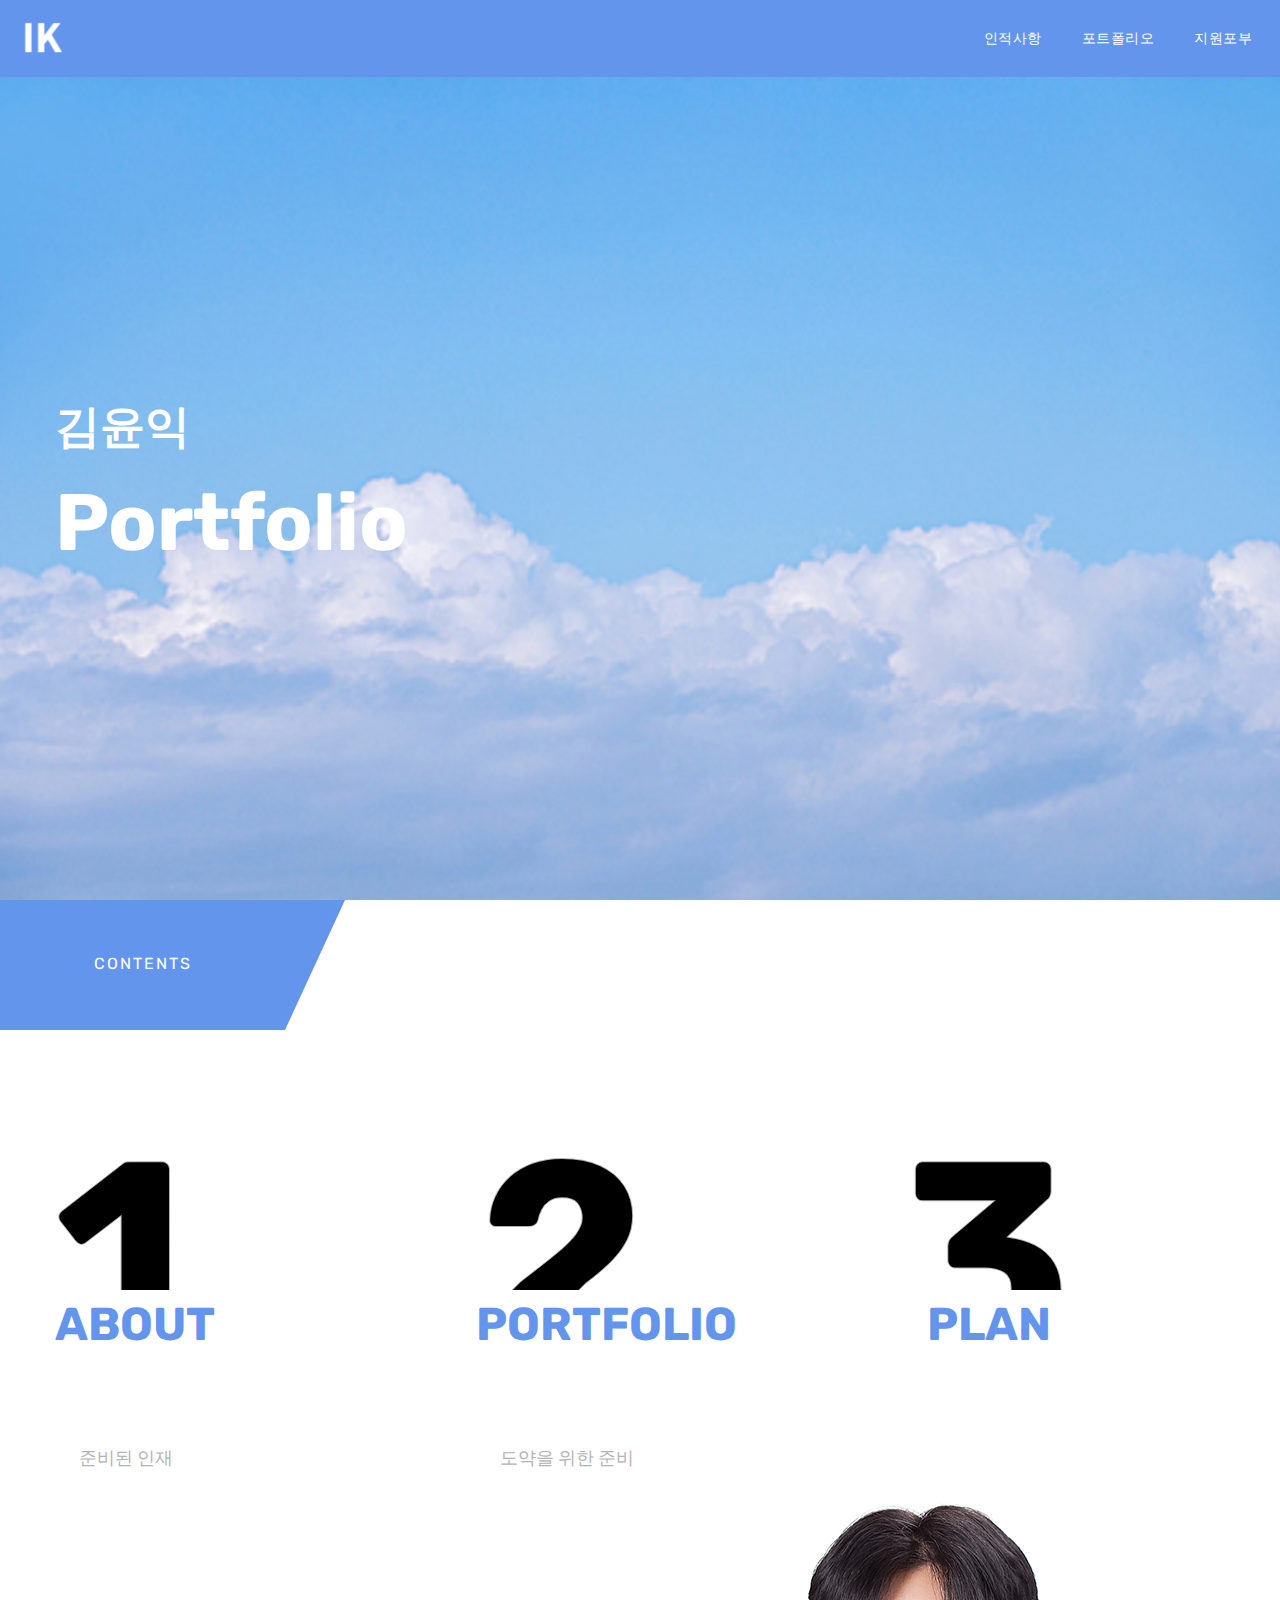
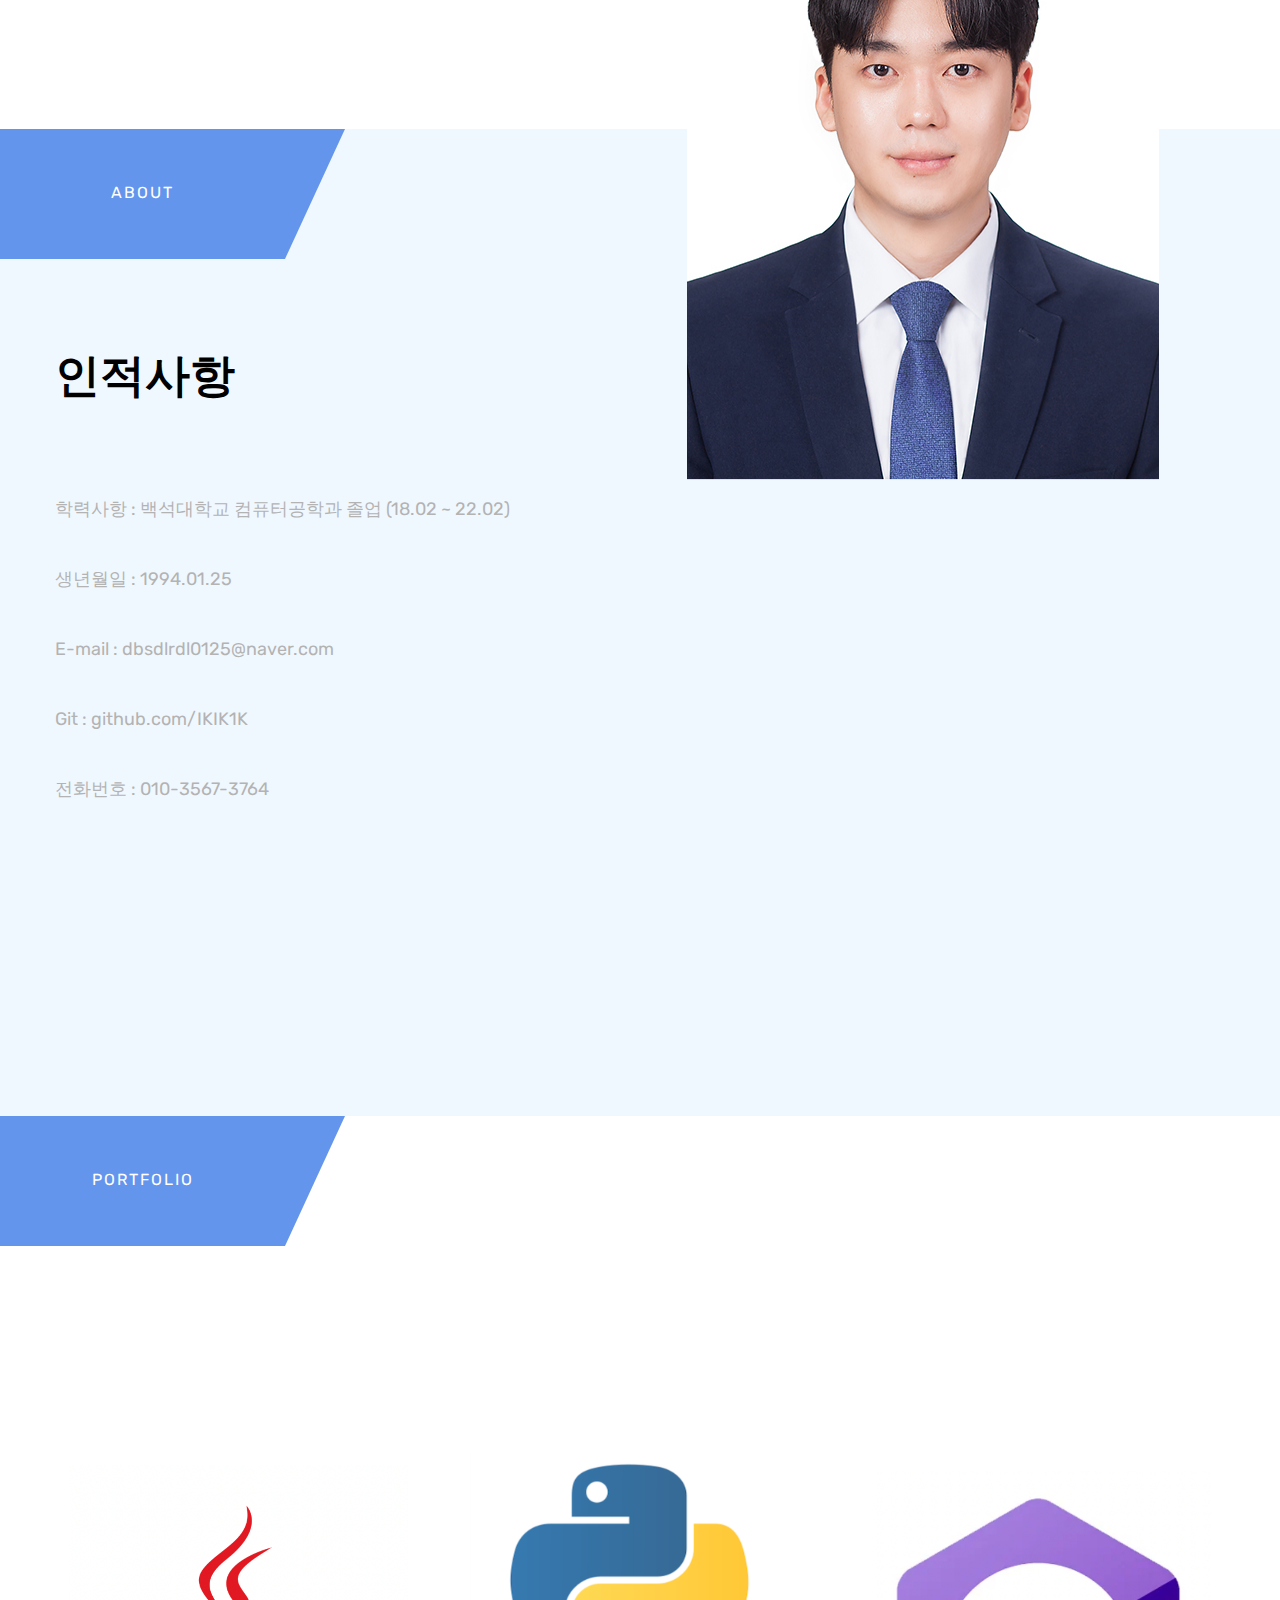
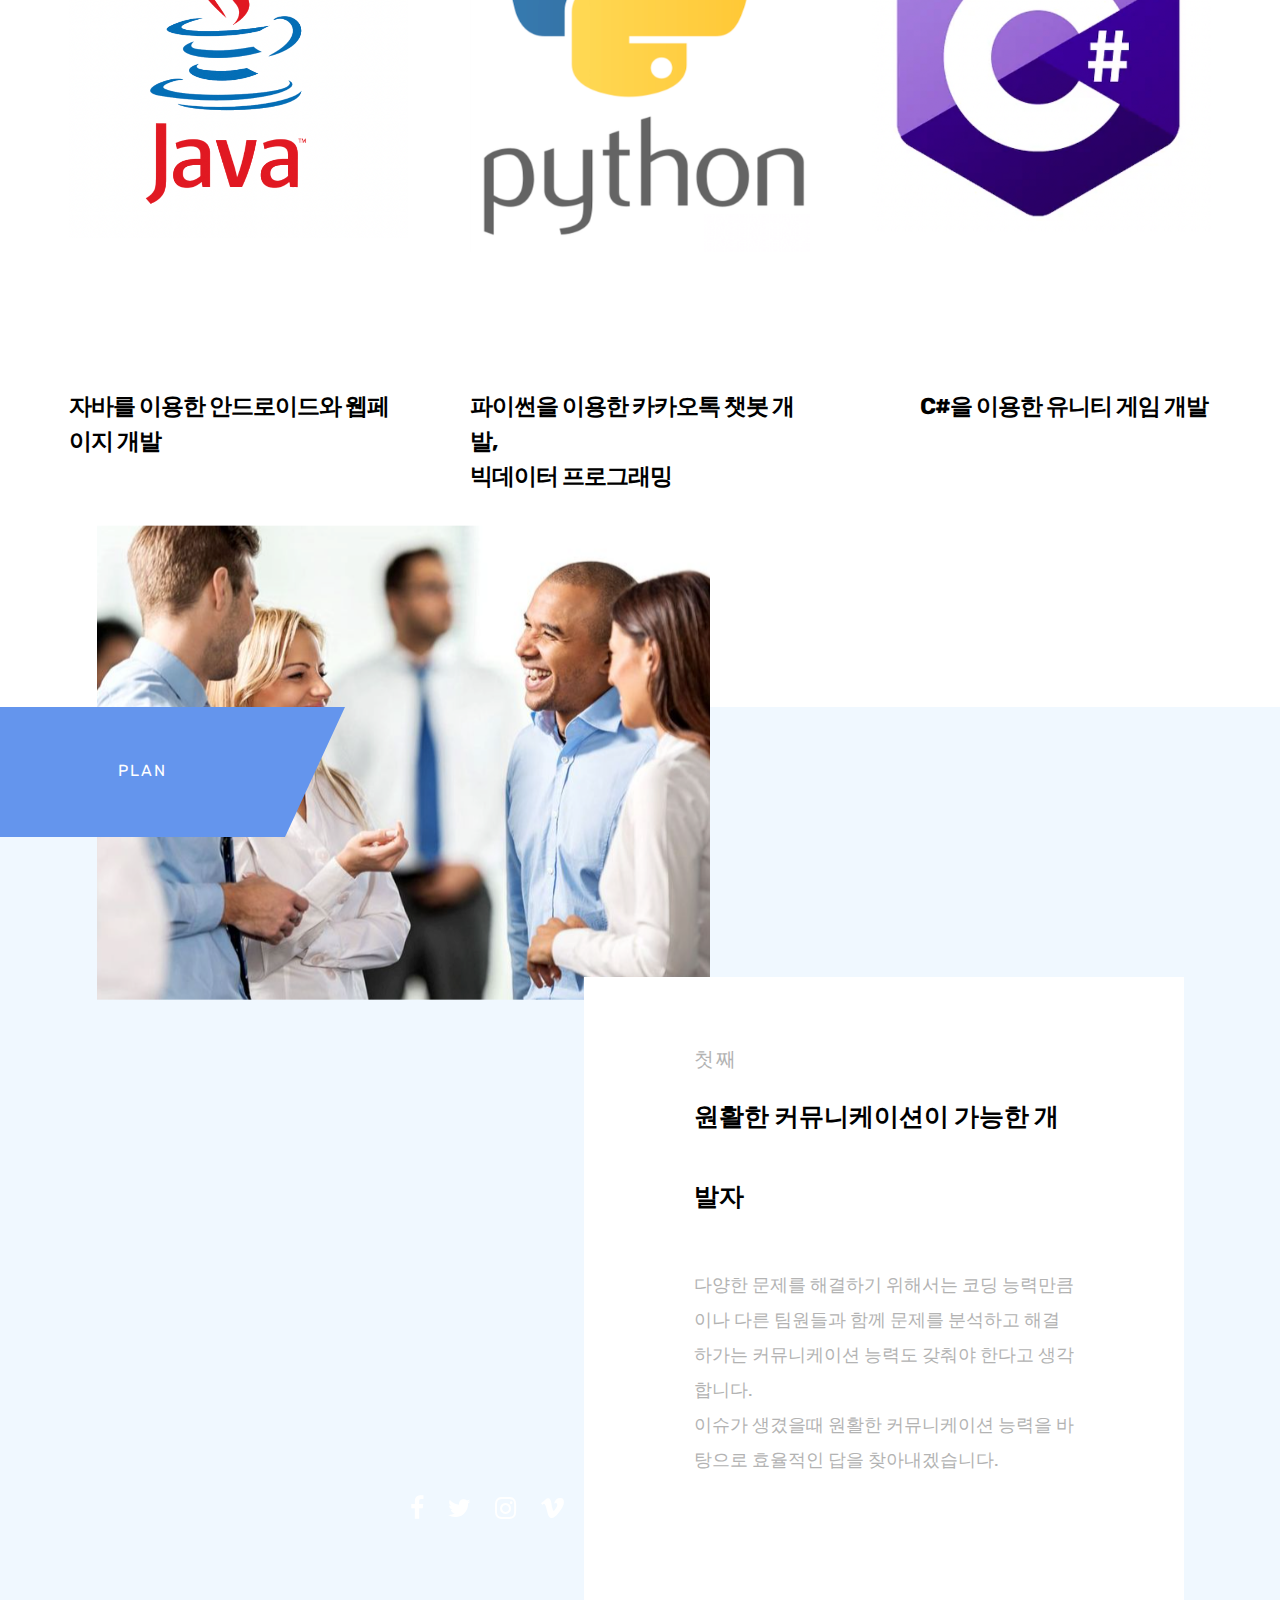
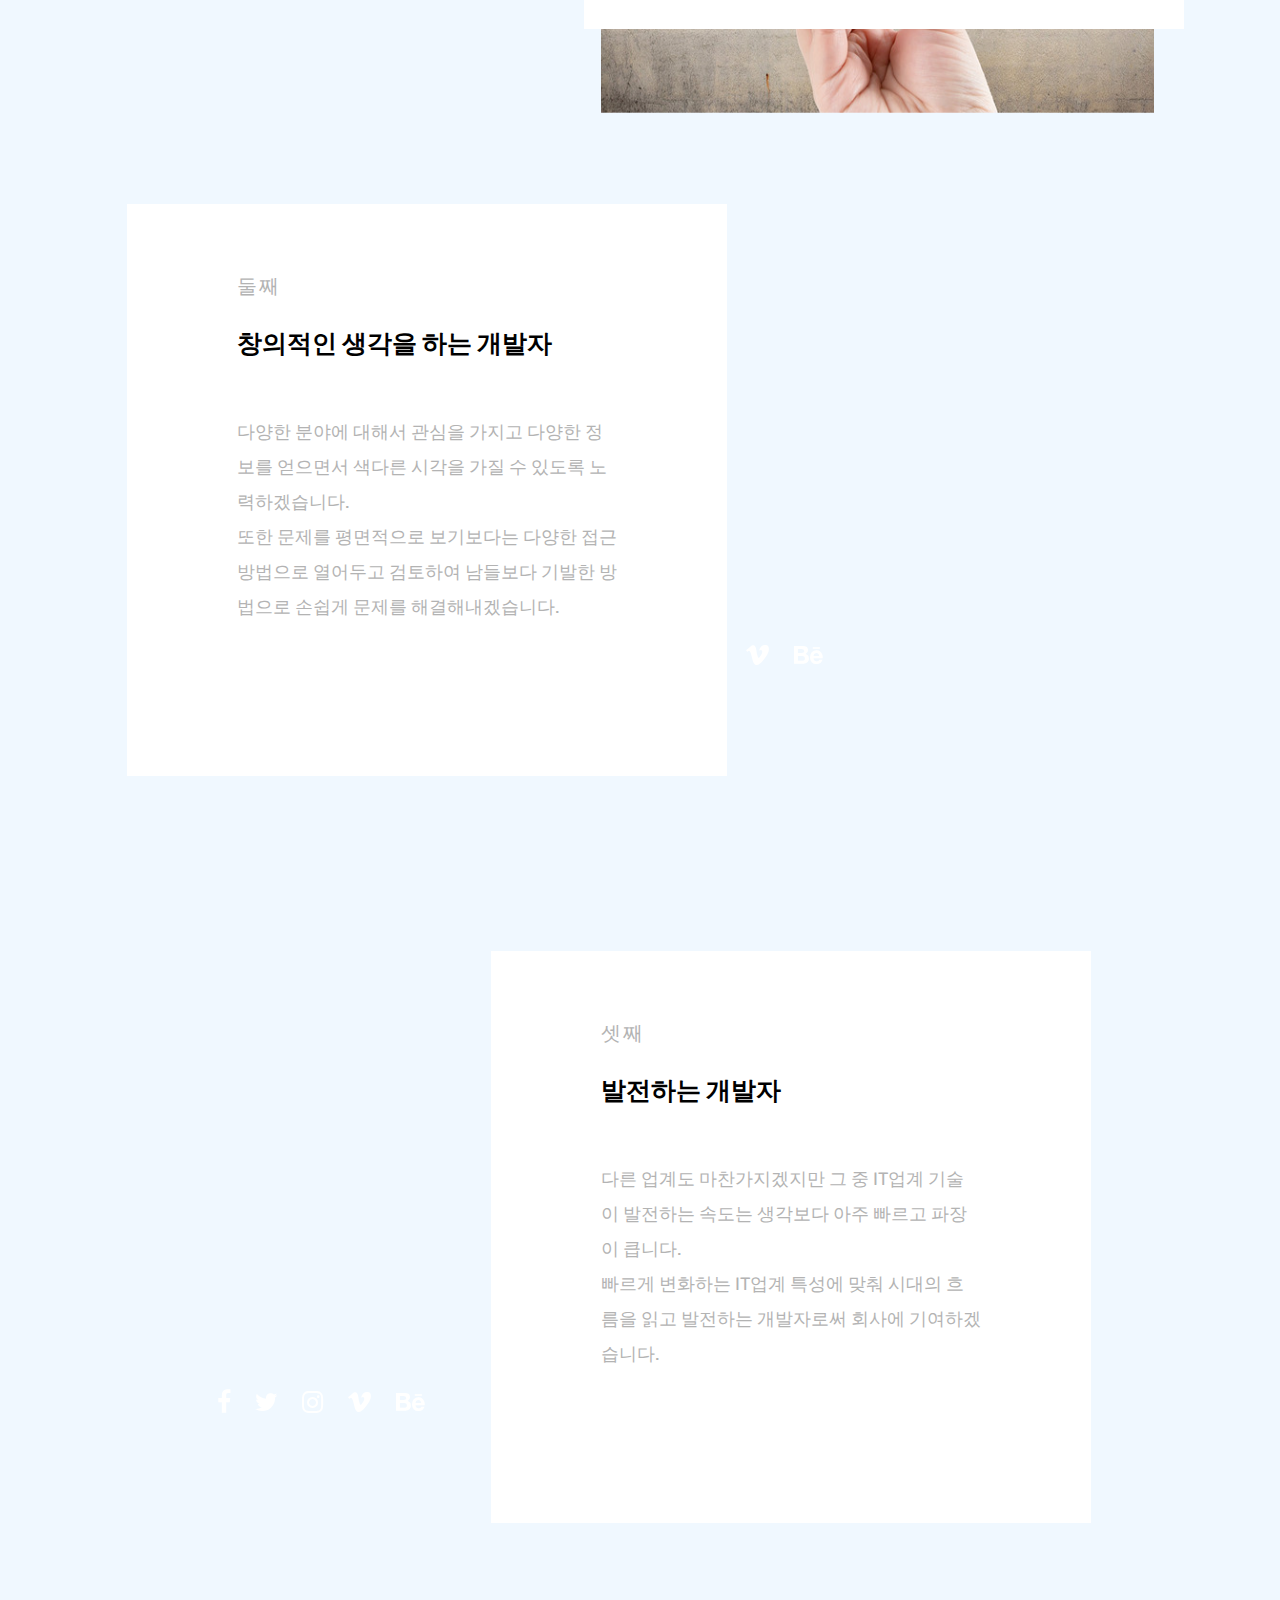
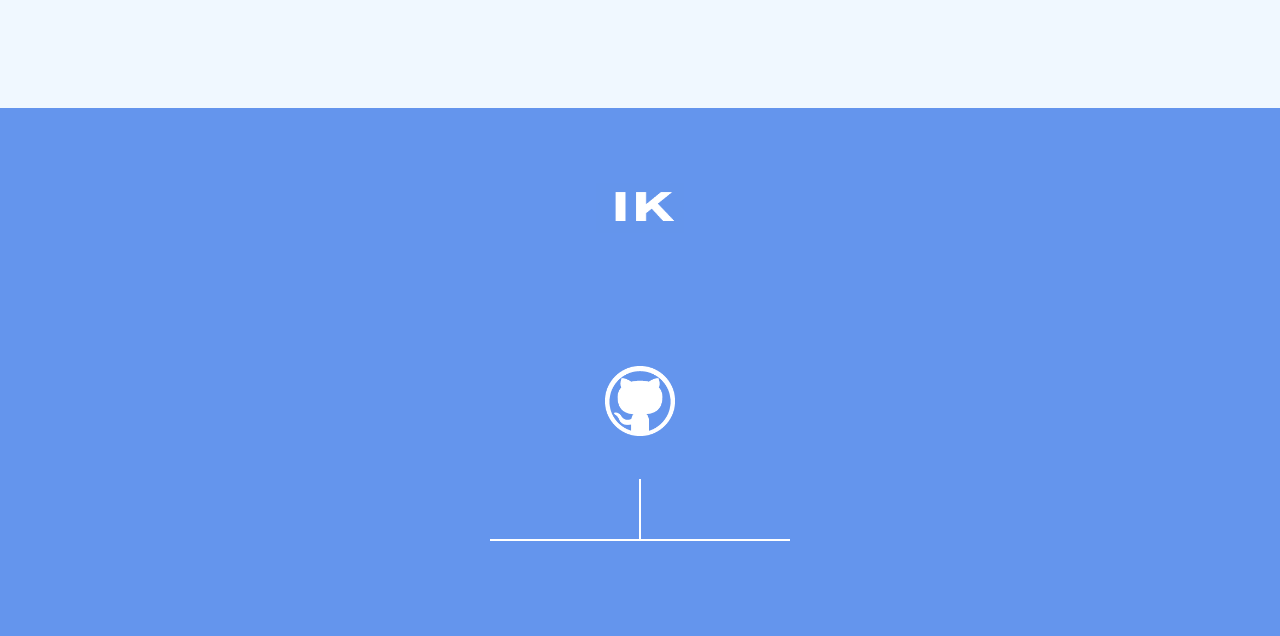
==== commit 02a6db1d: "Update index.html" ====
--- a/index.html
+++ b/index.html
@@ -177,7 +177,7 @@
                             </div>
 
                             <div class="one_half last" data-threshold="0 0" data-jarallax-element="120 0">
-                                <img src="images/about_me.png" alt="" />                     
+                                <img src="images/about_me.jpg" alt="" />                     
                             </div>
                             <div class="clear"></div>
                         </div>                        
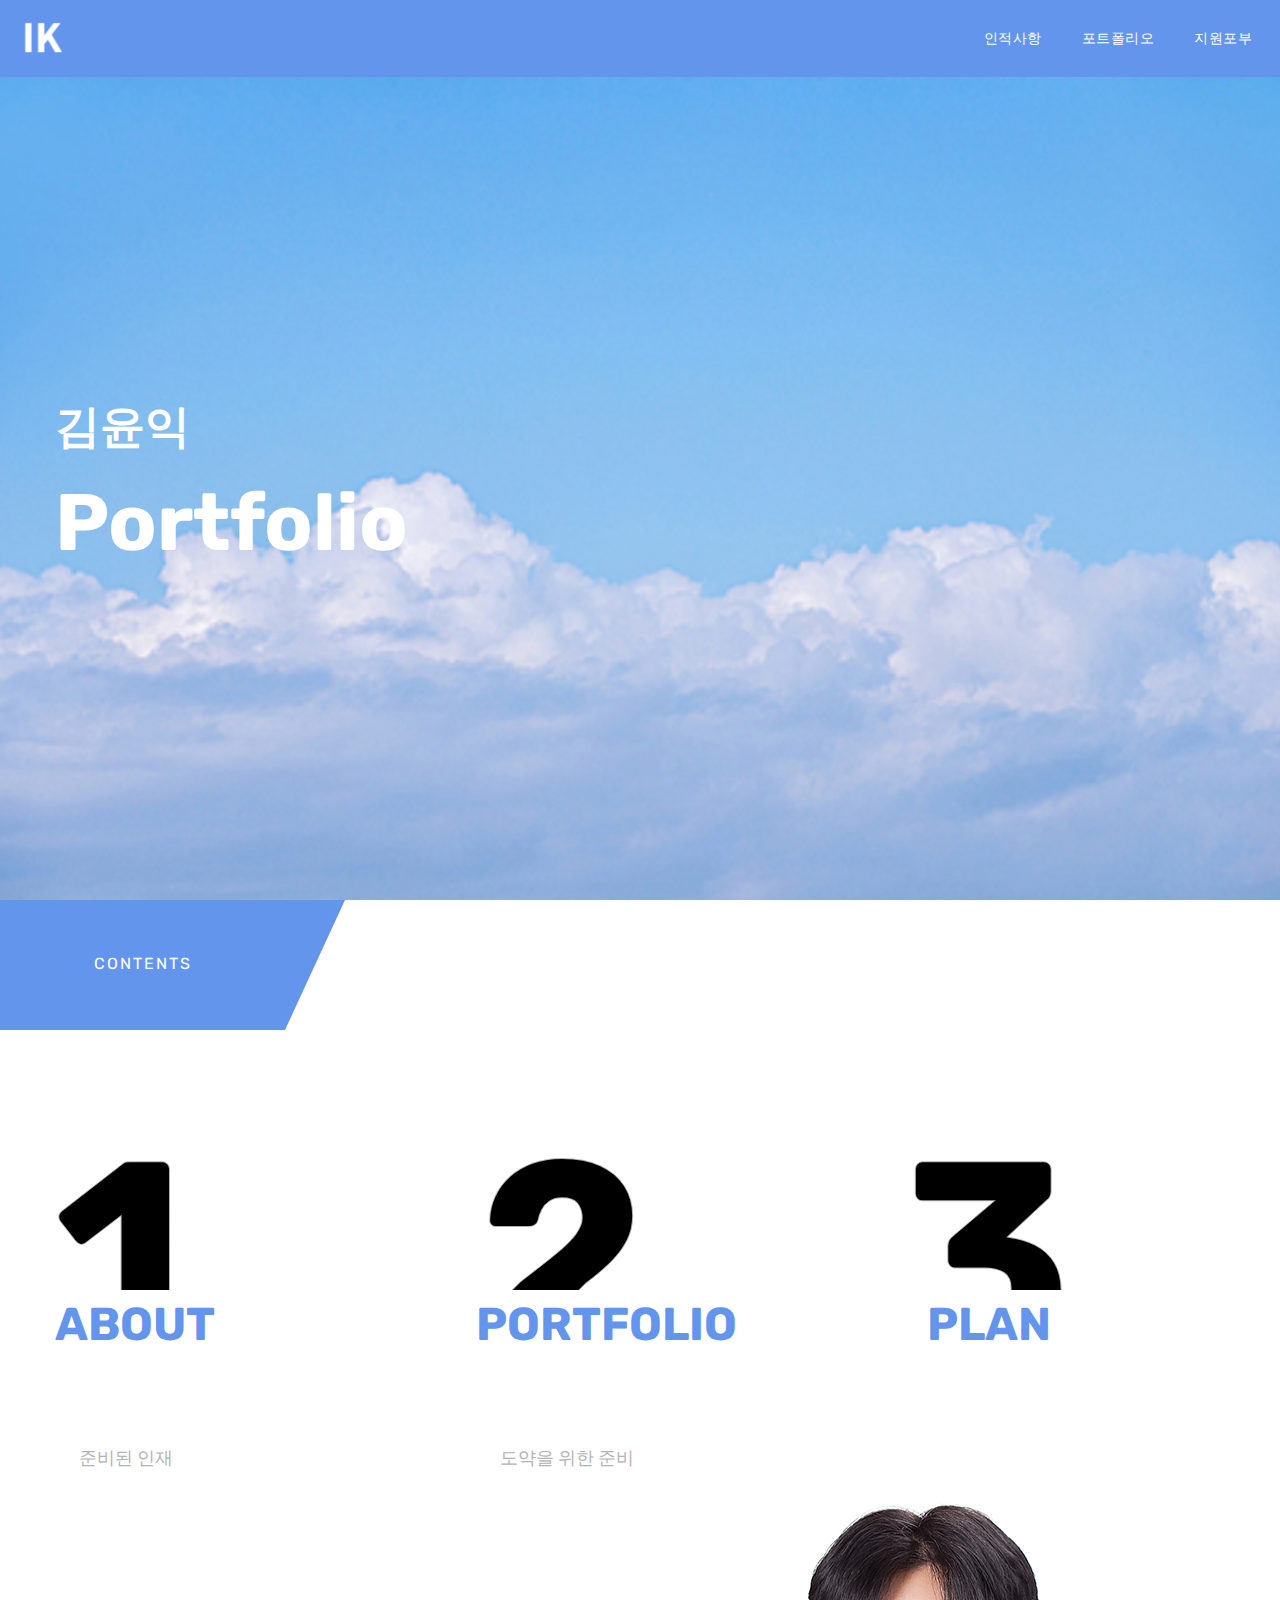
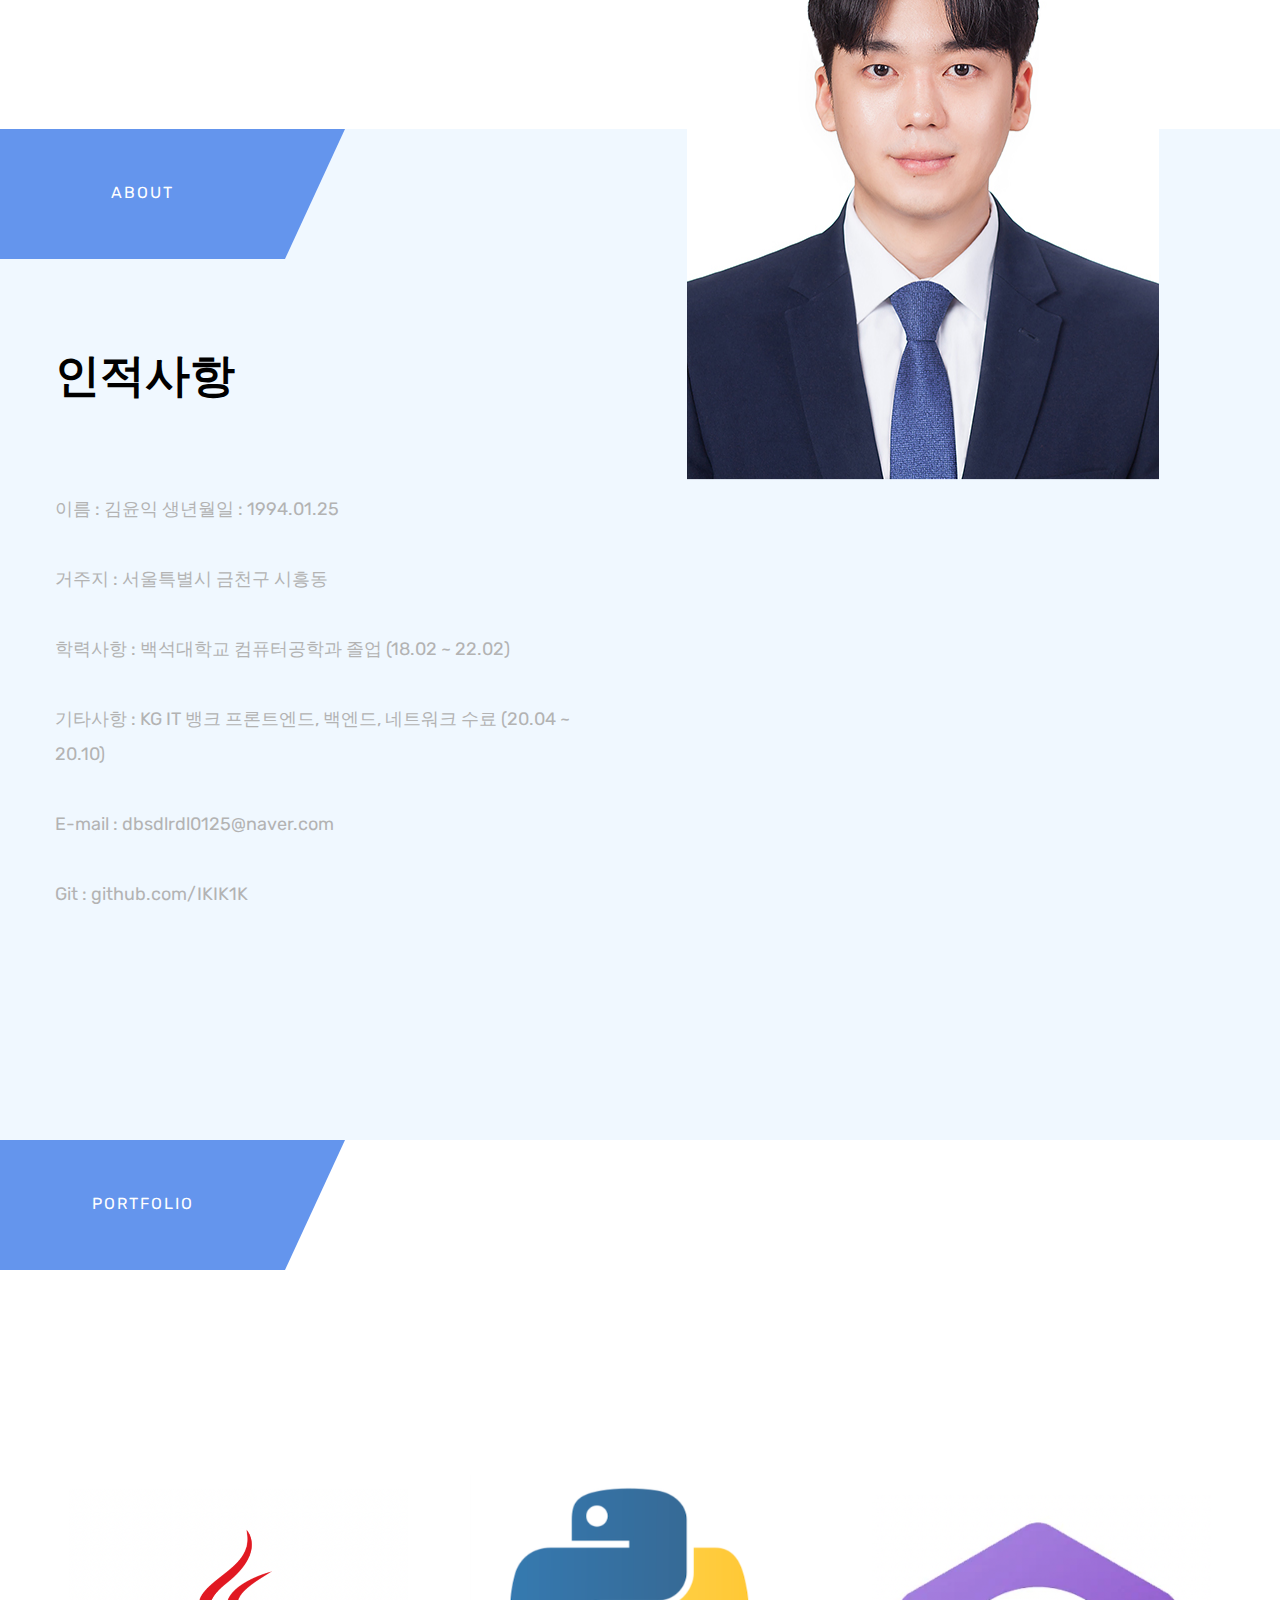
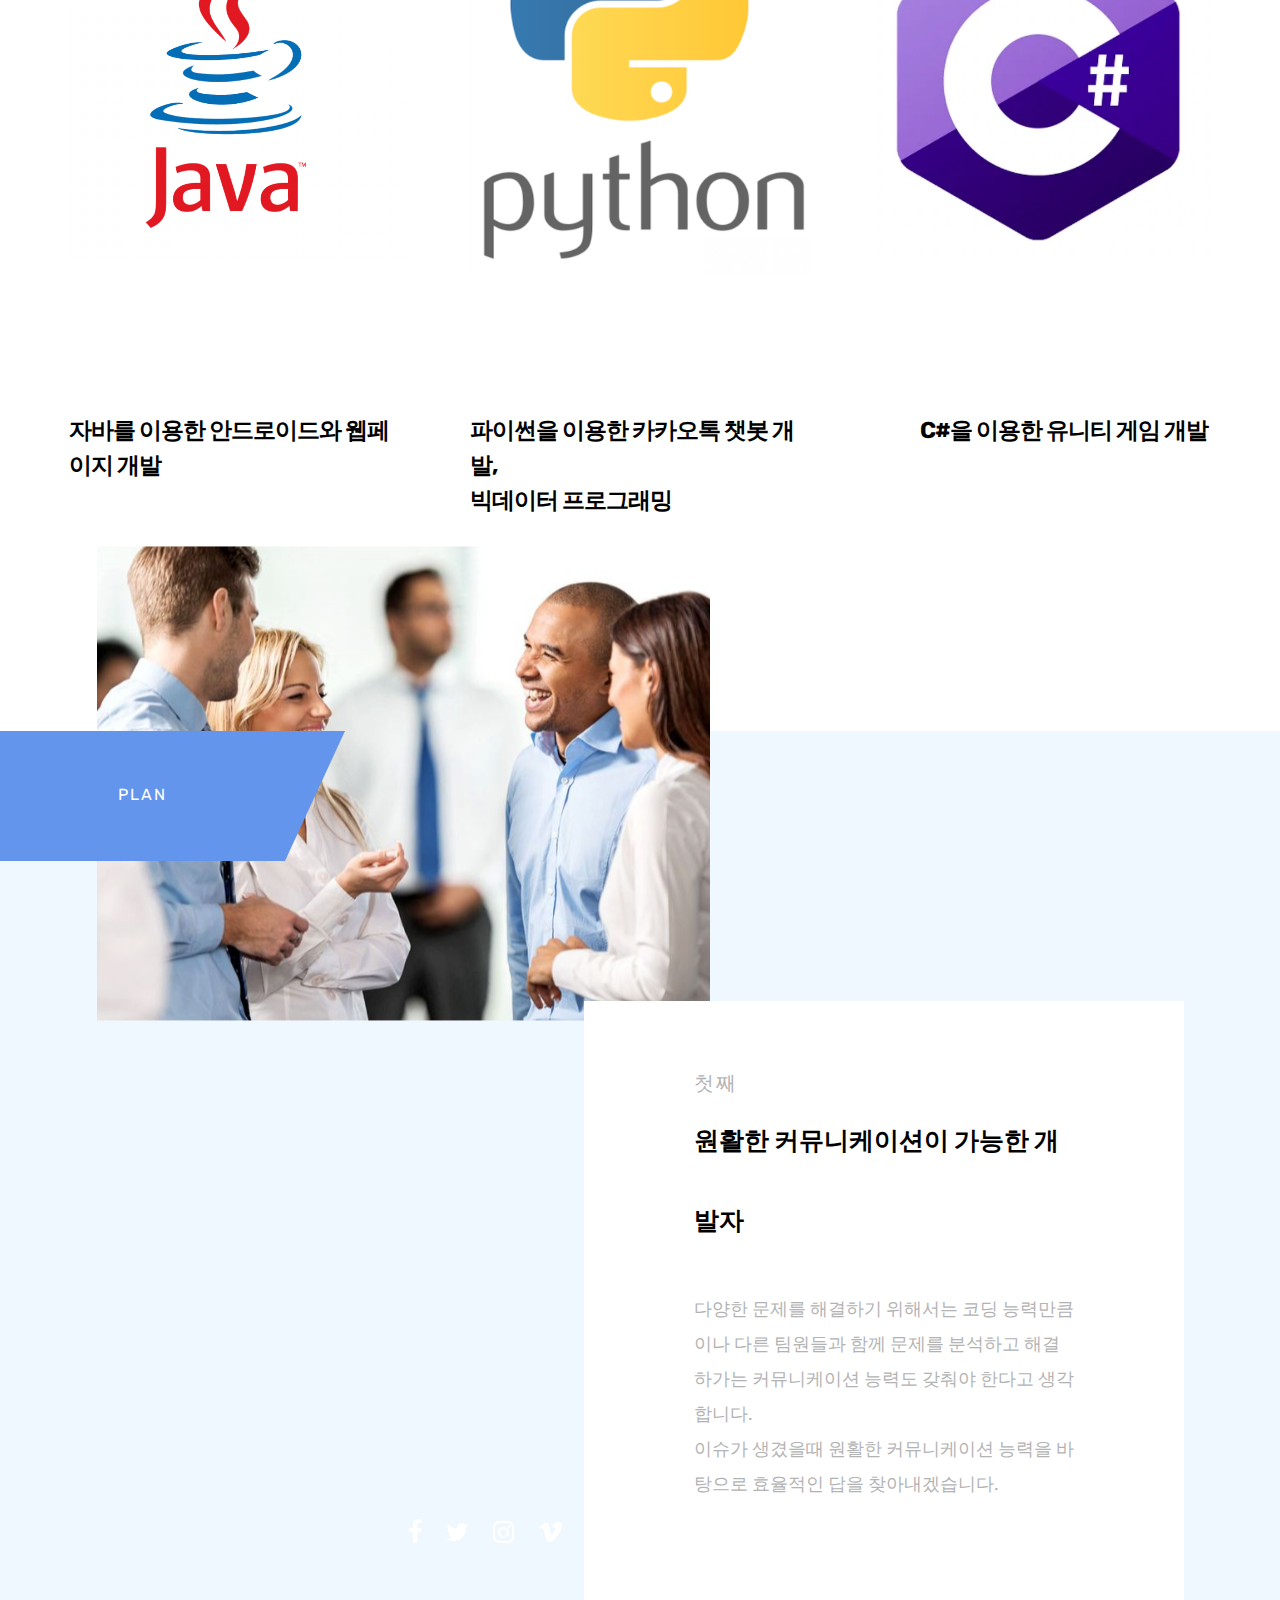
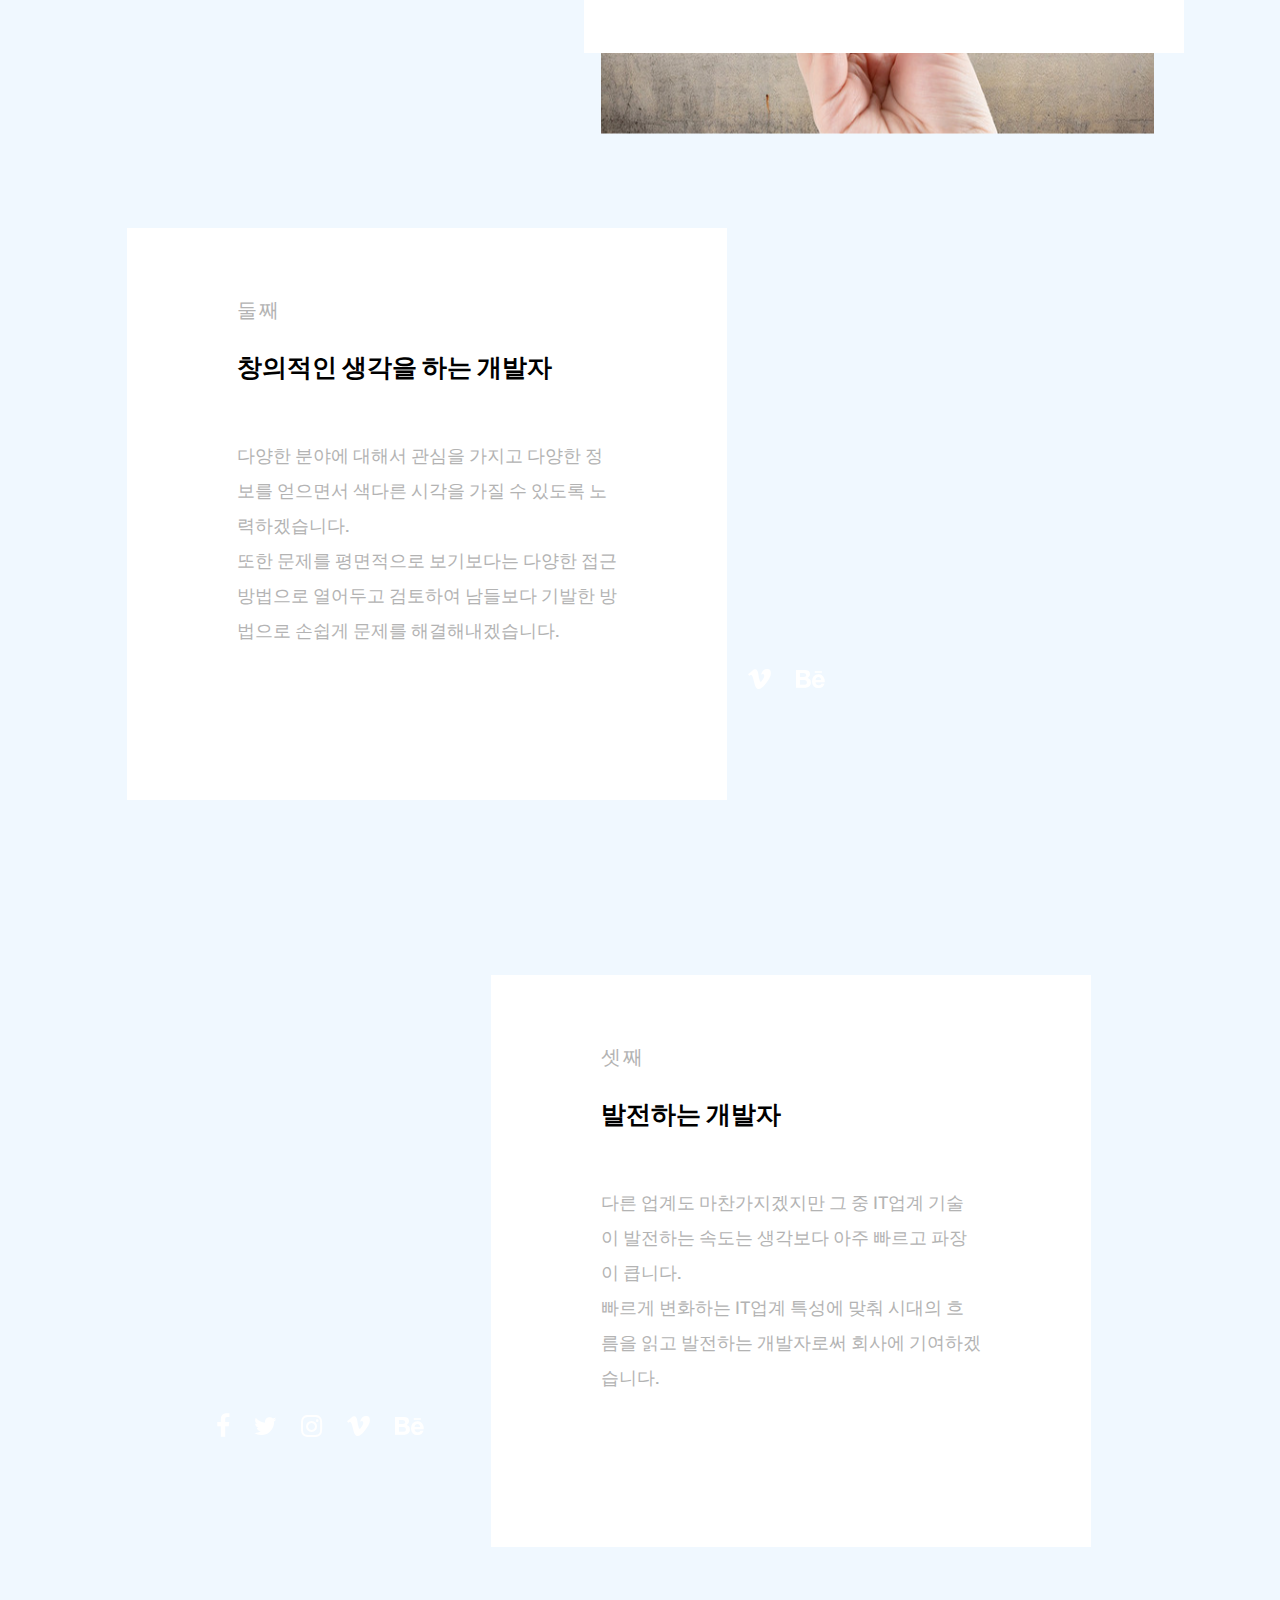
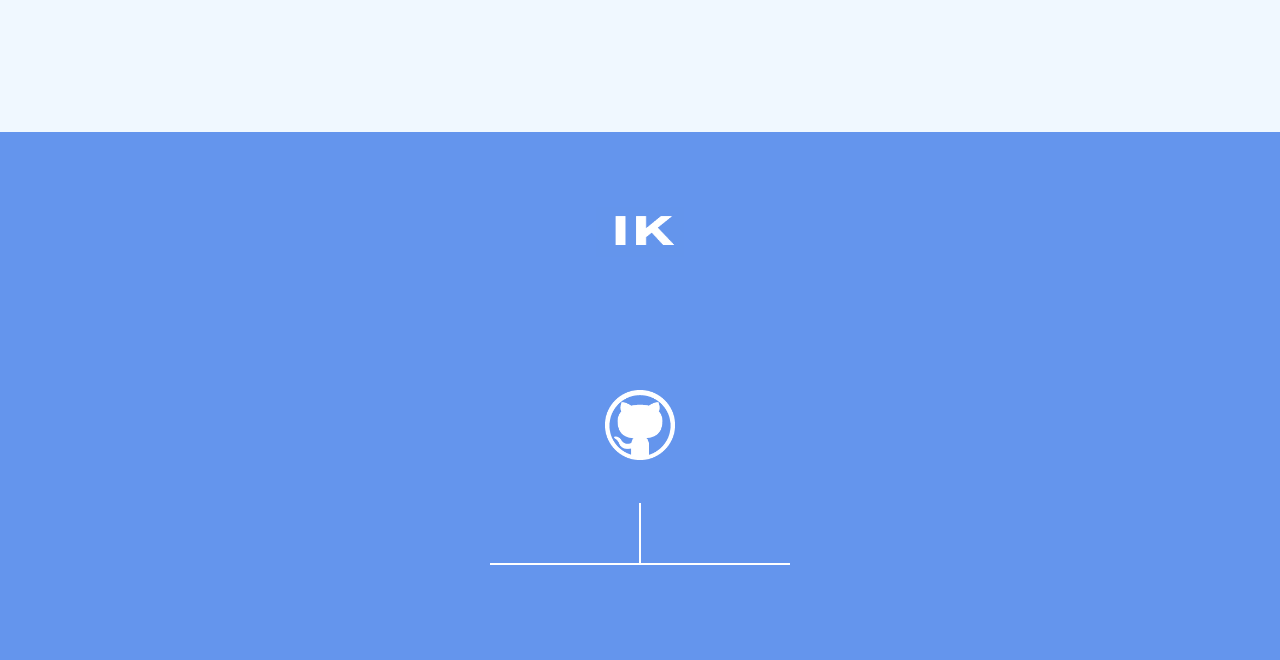
==== commit 574ed303: "Update index.html" ====
--- a/index.html
+++ b/index.html
@@ -1,7 +1,7 @@
 <!DOCTYPE HTML>
 <html lang="en-US">
     <head>
-        <title>Seppo - Corporate One Page WordPress Theme</title>
+        <title>IKIK-portfolio</title>
         <meta http-equiv="Content-Type" content="text/html; charset=UTF-8">
         <meta name="description" content="Template by CocoBasic" />
         <meta name="keywords" content="HTML, CSS, JavaScript, PHP" />
@@ -12,10 +12,7 @@
         <link href='https://fonts.googleapis.com/css?family=Rubik:400,700,700i' rel='stylesheet' type='text/css'>		
         <link rel="stylesheet" type="text/css"  href='style.css' />
 
-        <!--[if lt IE 9]>
-                <script src="js/html5shiv.js"></script>            
-                <script src="js/respond.min.js"></script>                   
-        <![endif]-->         
+       
     </head>
 
     <body class="page-template-onepage">
@@ -165,11 +162,14 @@
                                     
                                 </h2>
                                 <p>
+                                    이름 : 김윤익
+                                    생년월일 : 1994.01.25 <br><br>
+                                    거주지 : 서울특별시 금천구 시흥동 <br><br>
                                     학력사항 : 백석대학교 컴퓨터공학과 졸업 (18.02 ~ 22.02) <br><br>
-                                    생년월일 : 1994.01.25 <br><br>
+                                    기타사항 : KG IT 뱅크 프론트엔드, 백엔드, 네트워크 수료 (20.04 ~ 20.10) <br><br>
                                     E-mail : dbsdlrdl0125@naver.com <br><br>
                                     Git : github.com/IKIK1K <br><br>
-                                    전화번호 : 010-3567-3764 <br><br>
+                                    
 
                                 </p>
                                 <br>
--- a/style.css
+++ b/style.css
@@ -1,36 +1,3 @@
-/*------------------------------------------------------------------
-[Table of contents]
-1. 3rd Part CSS Libraries
-2. Global CSS
-        2.1 Global Header Logo/Menu CSS	
-        2.2 General Section CSS
-        2.3 Columns CSS
-        2.4 Button CSS
-        2.5 Image/Text Slider CSS
-3. Home Section CSS
-4. Services Section CSS
-5. About Section CSS
-6. Clients Section CSS
-7. News Section CSS
-8. Portfolio Section CSS
-        8.1 Single Portfolio
-9. Pricing Section CSS
-10. Team Section CSS
-11. Skills Section CSS
-12. Milestones Section CSS
-13. Blog Page CSS
-14. Single Post CSS
-        14.1 Tipper CSS
-15. Contact Section CSS
-16. Footer CSS
-17. Responsive CSS
--------------------------------------------------------------------*/
-
-
-/* ===================================
-    1. 3rd Part CSS Libraries
-====================================== */
-
 @import url("css/clear.css");
 @import url("css/font-awesome.min.css");
 @import url("css/sm-clean.css");
@@ -40,9 +7,7 @@
 
 
 
-/* ===================================
-    2. Global CSS
-====================================== */
+
 
 body {
     font-family: 'Rubik', sans-serif;
@@ -117,9 +82,7 @@
 }
 
 
-/* ===================================
-    2.1 Global Header Logo/Menu CSS
-====================================== */
+
 
 .header-holder {
     z-index: 99 !important;
@@ -2665,4 +2628,4 @@
         font-size: 28px;
     }
 
-}+}
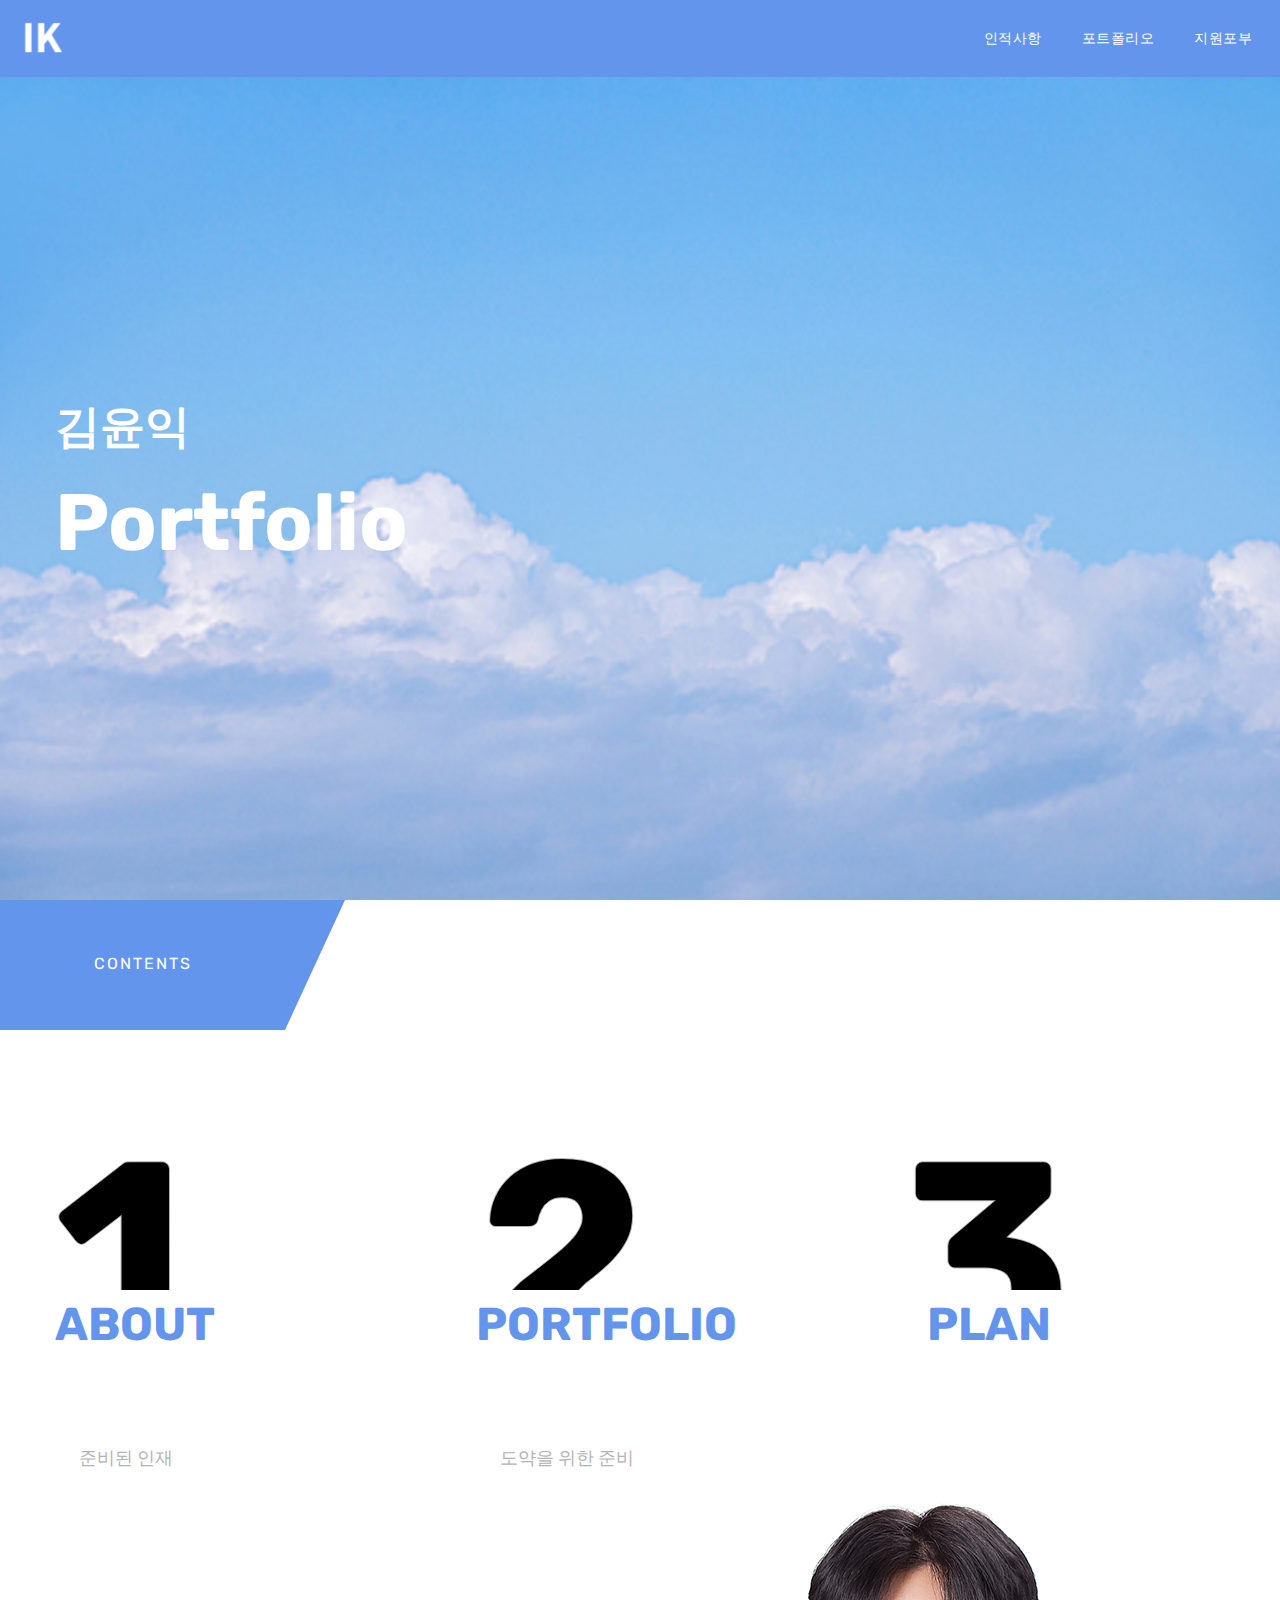
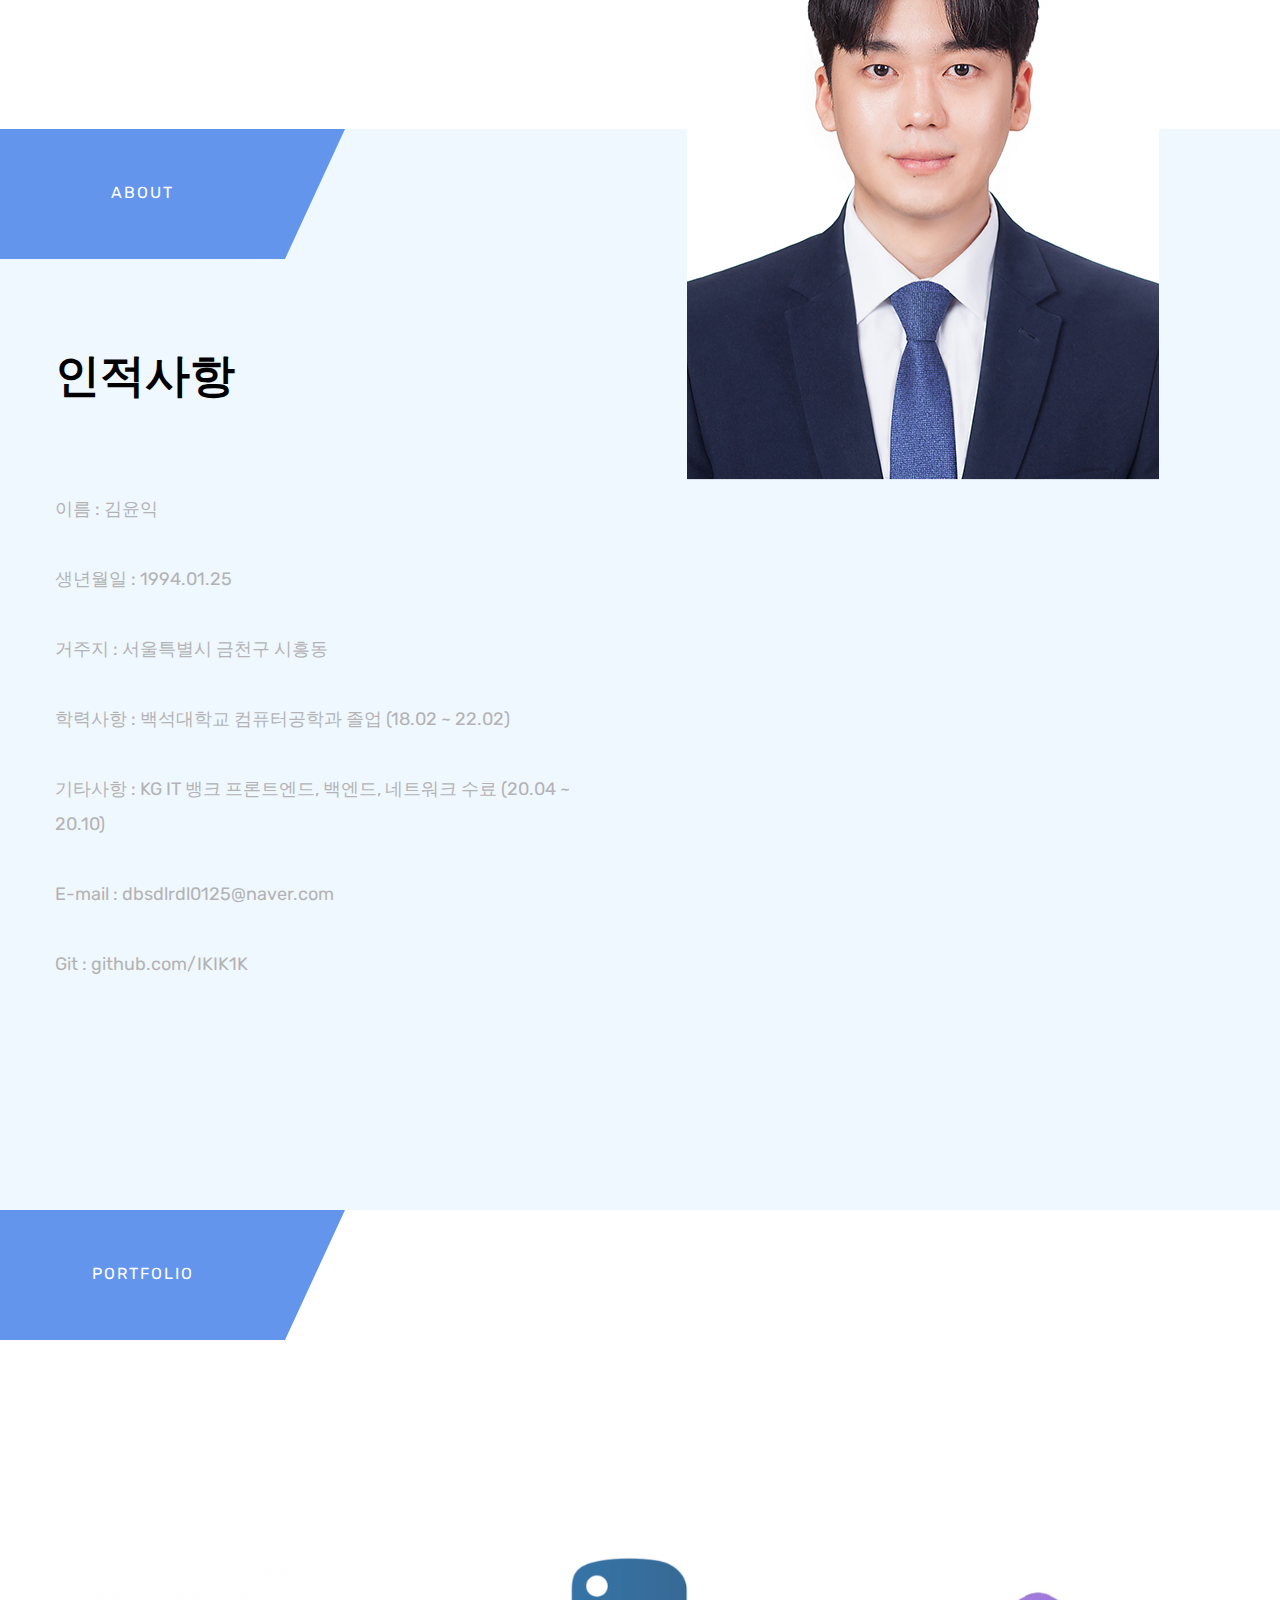
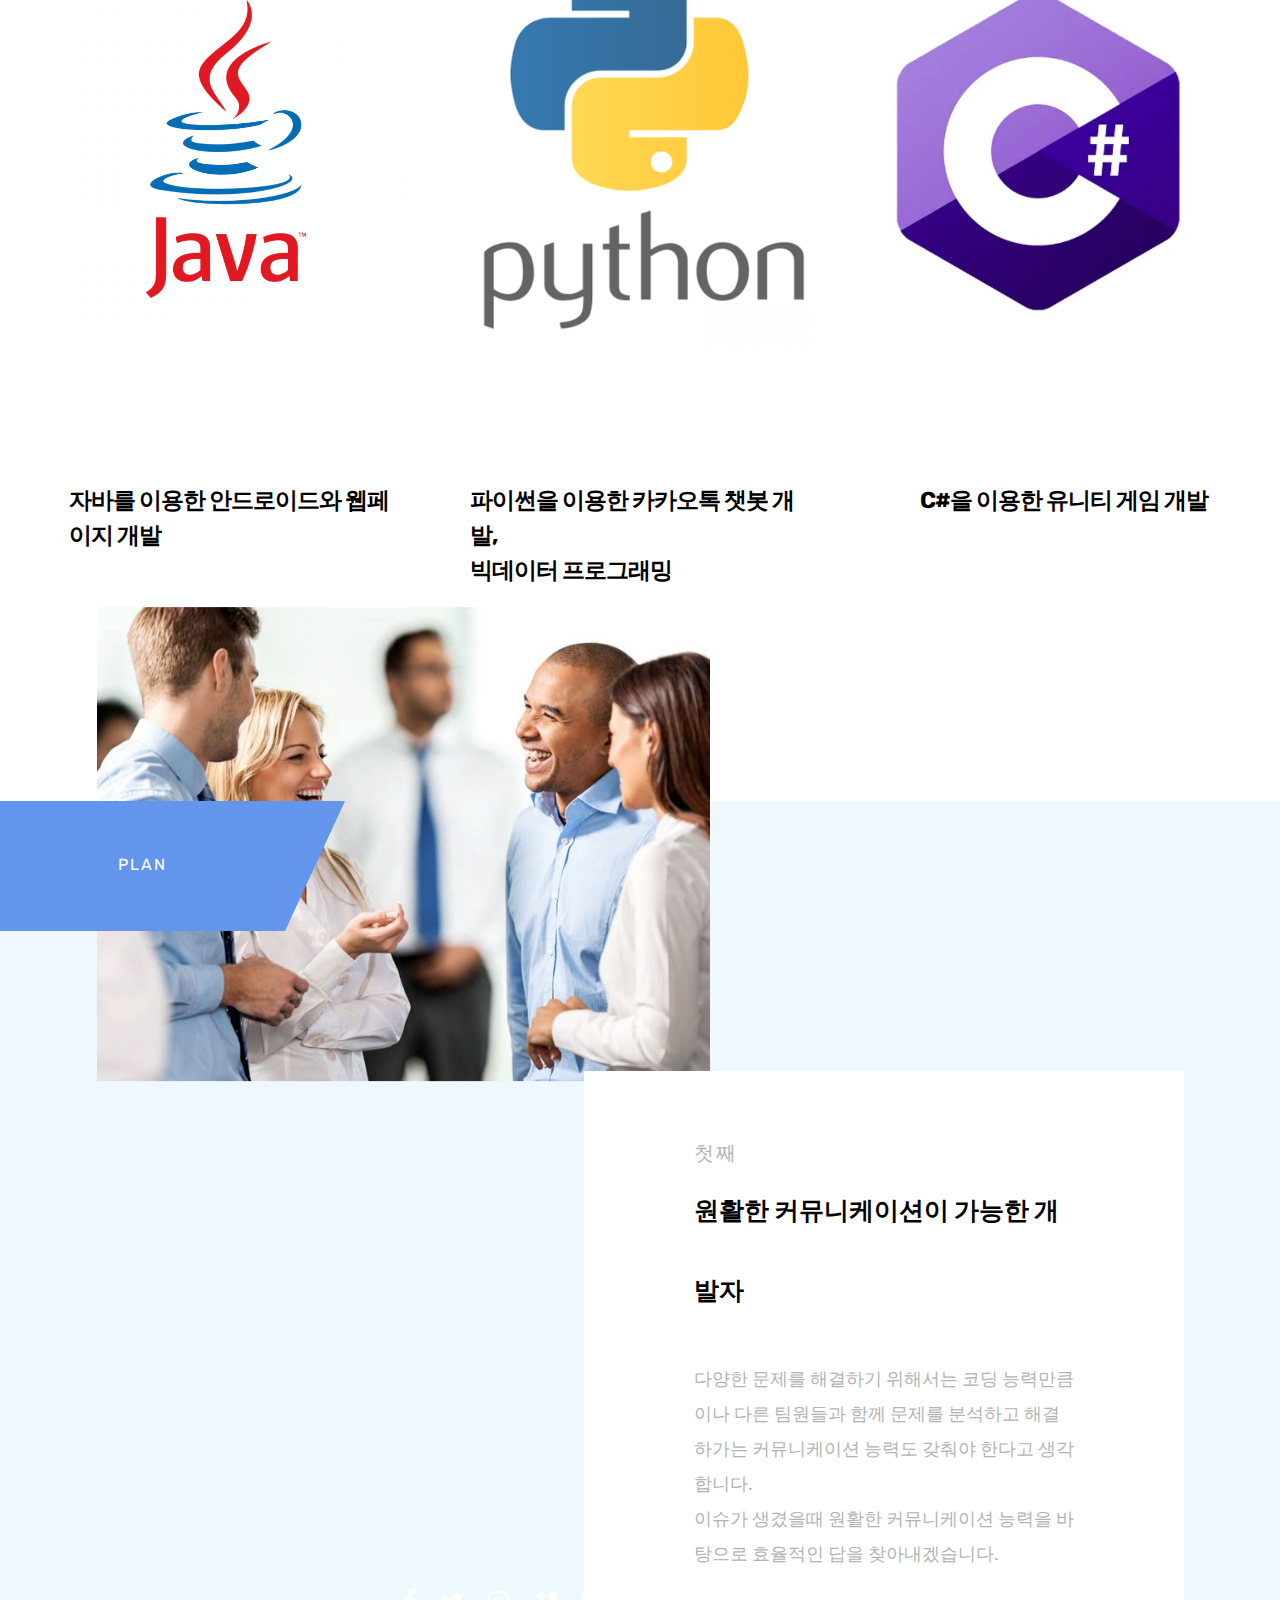
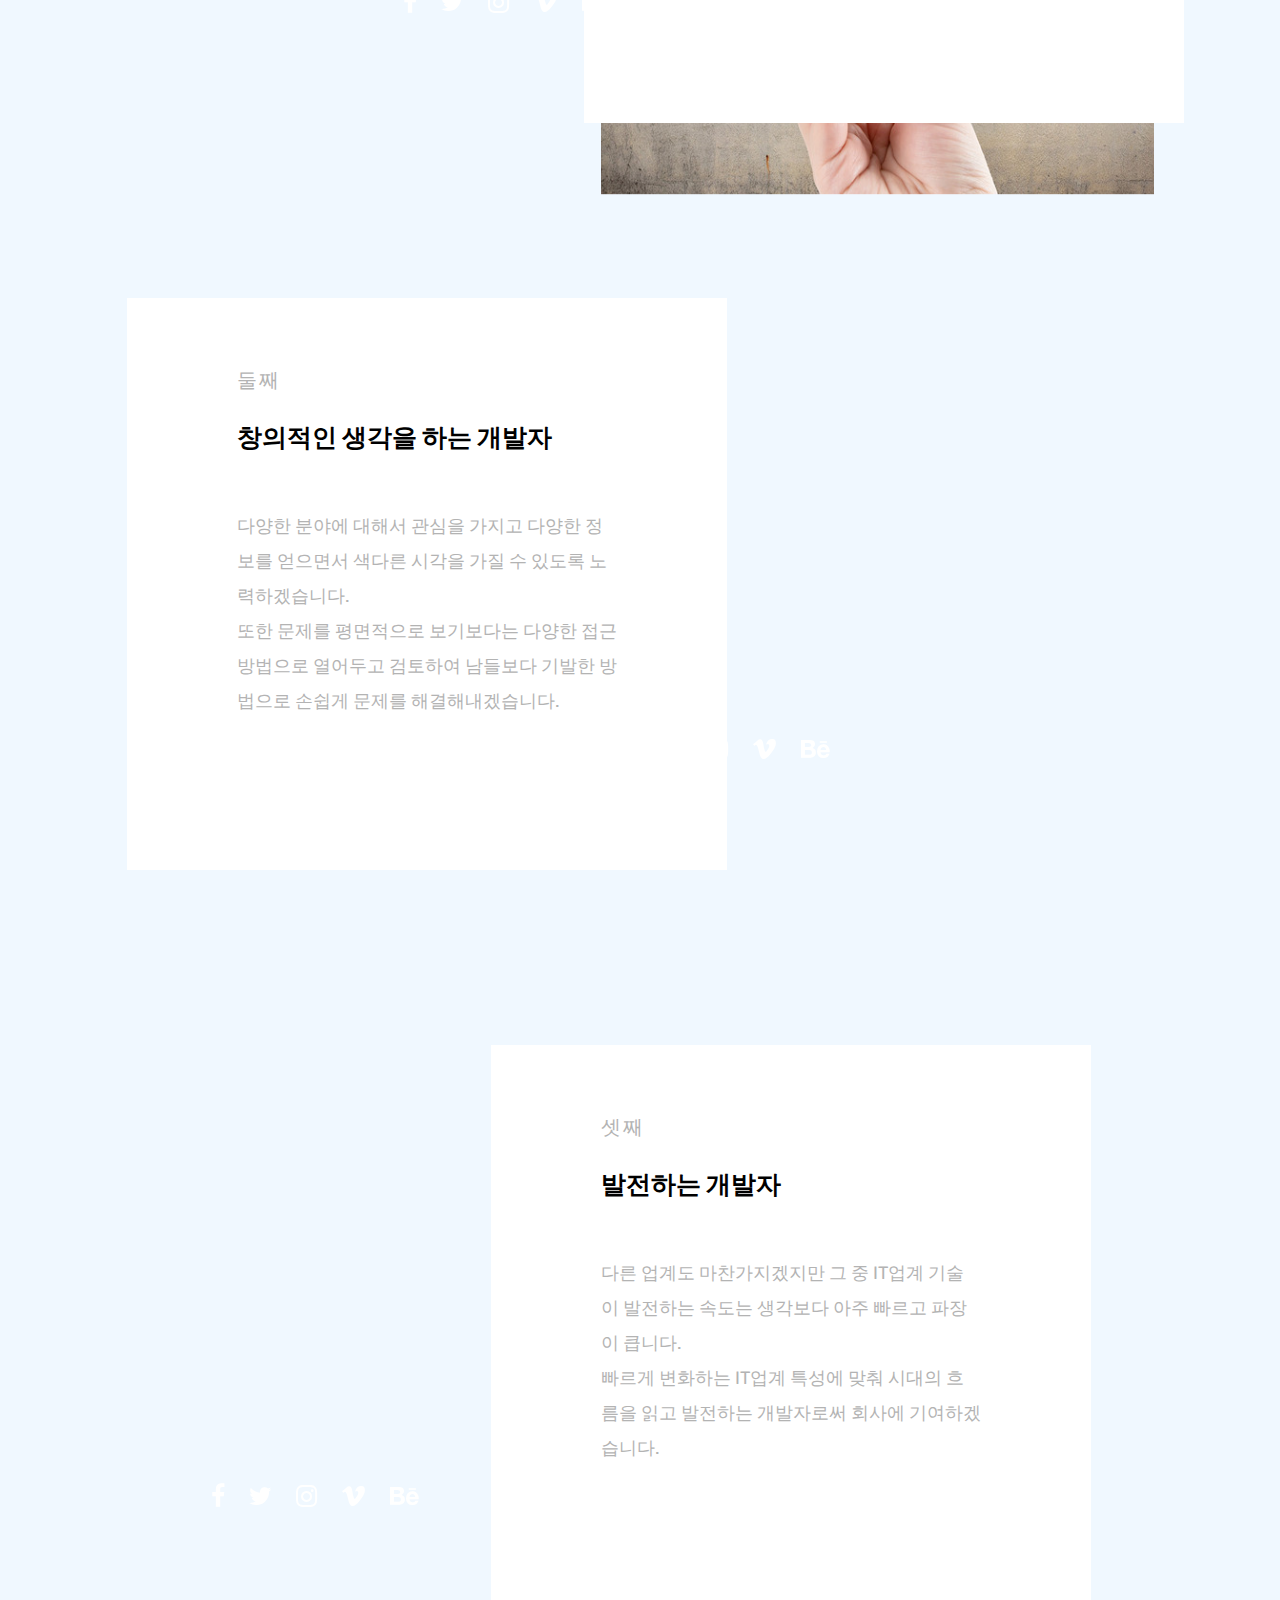
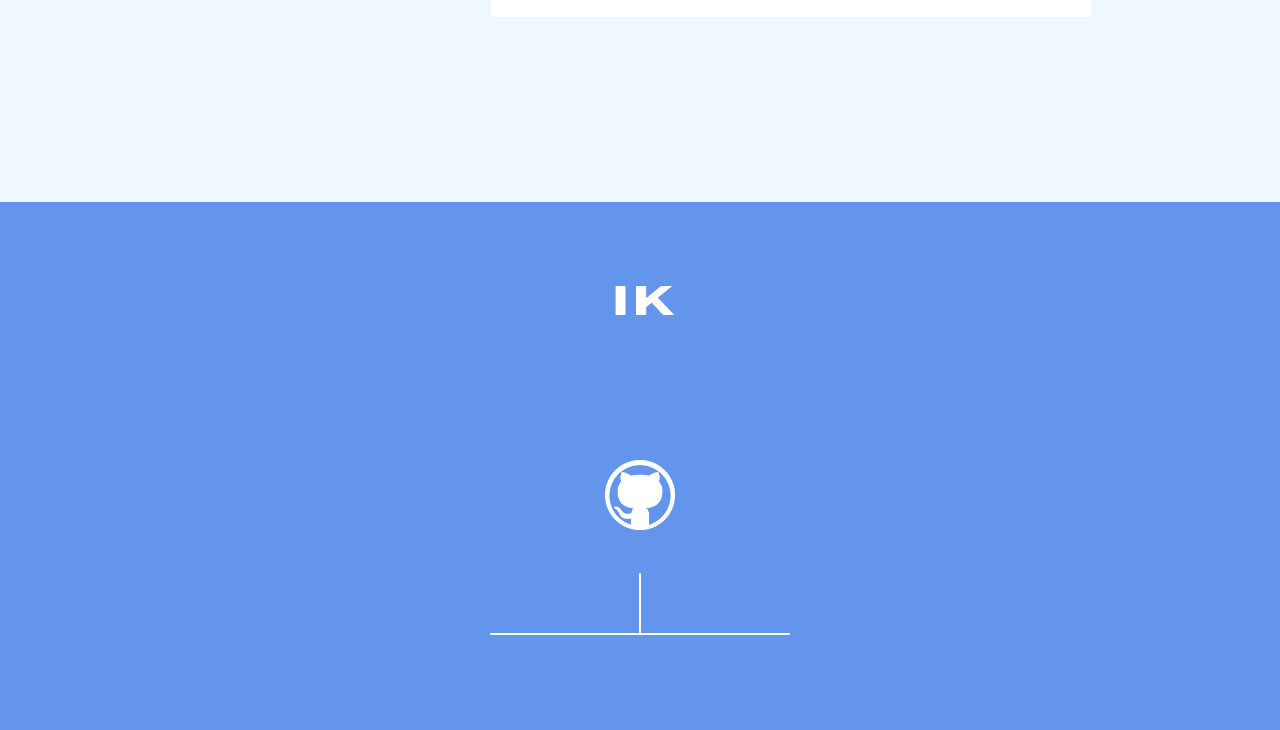
==== commit d674520d: "Update index.html" ====
--- a/index.html
+++ b/index.html
@@ -162,7 +162,7 @@
                                     
                                 </h2>
                                 <p>
-                                    이름 : 김윤익
+                                    이름 : 김윤익 <br><br>
                                     생년월일 : 1994.01.25 <br><br>
                                     거주지 : 서울특별시 금천구 시흥동 <br><br>
                                     학력사항 : 백석대학교 컴퓨터공학과 졸업 (18.02 ~ 22.02) <br><br>
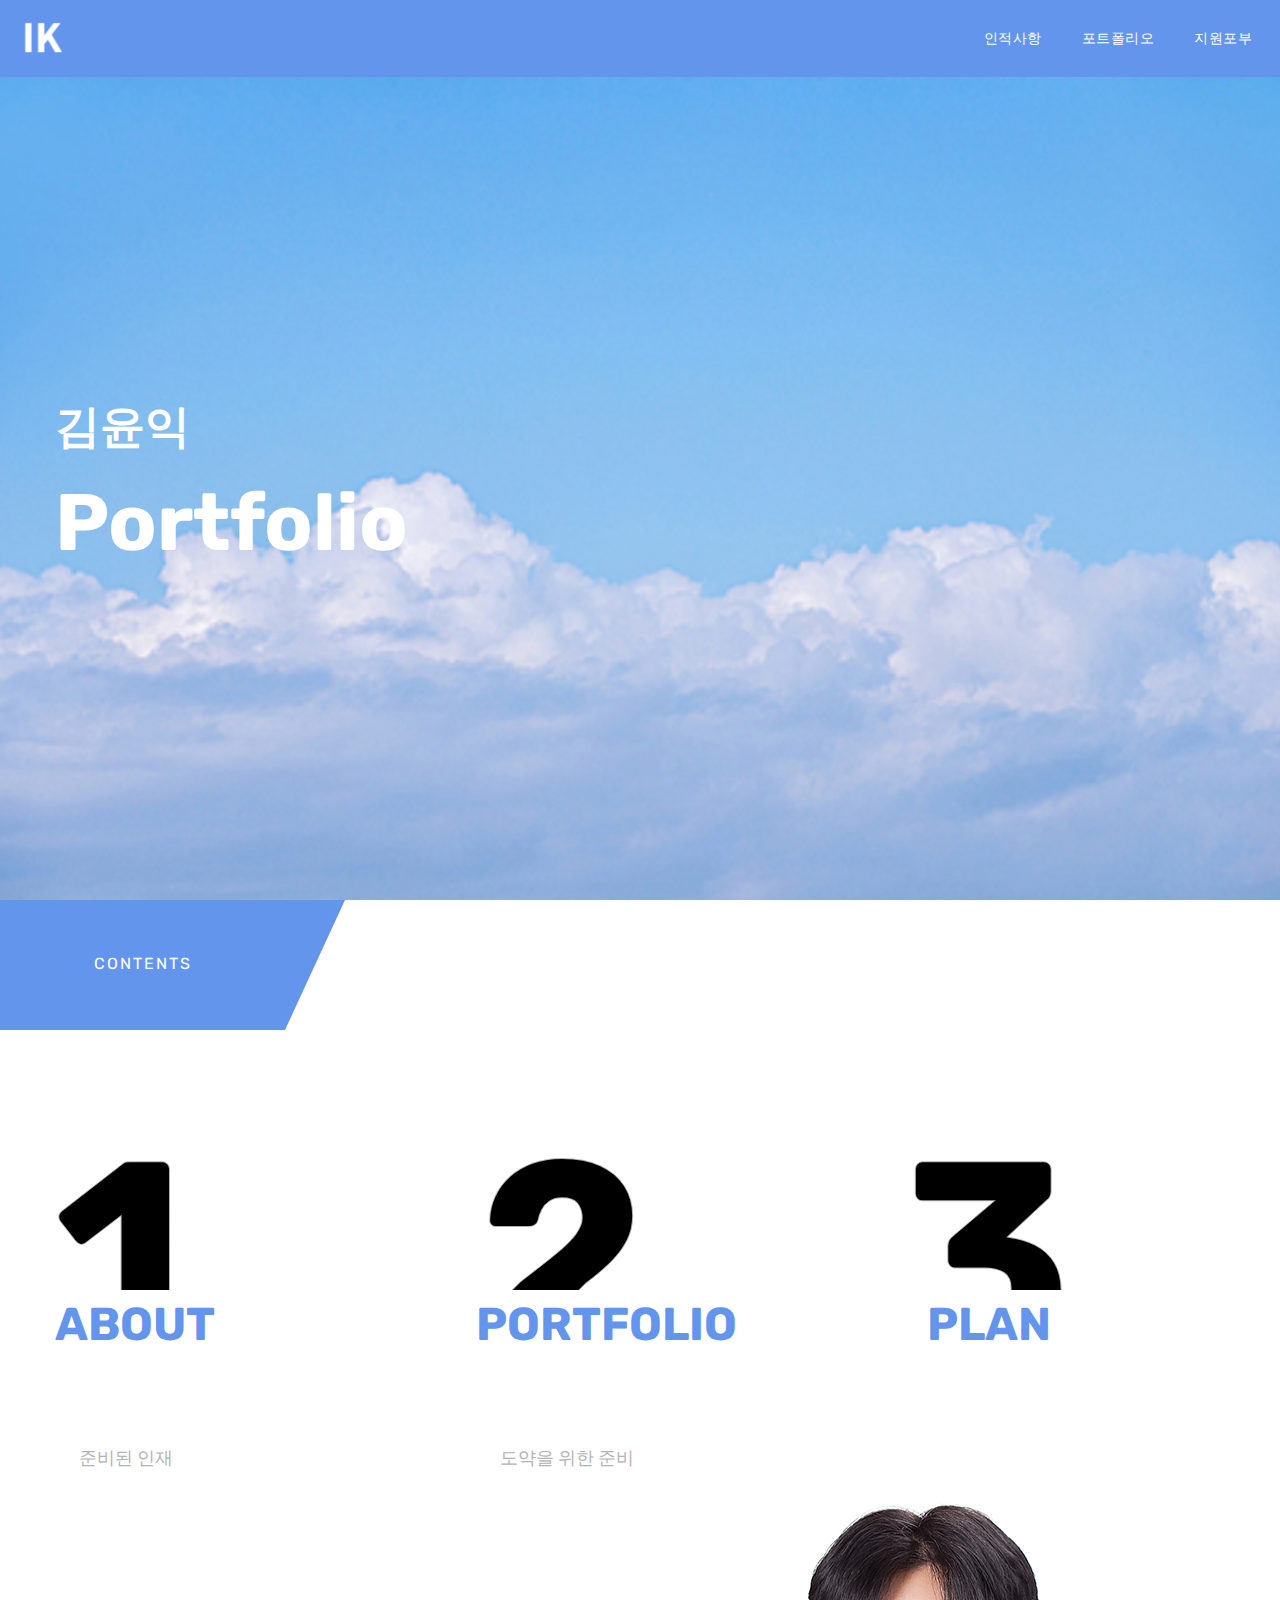
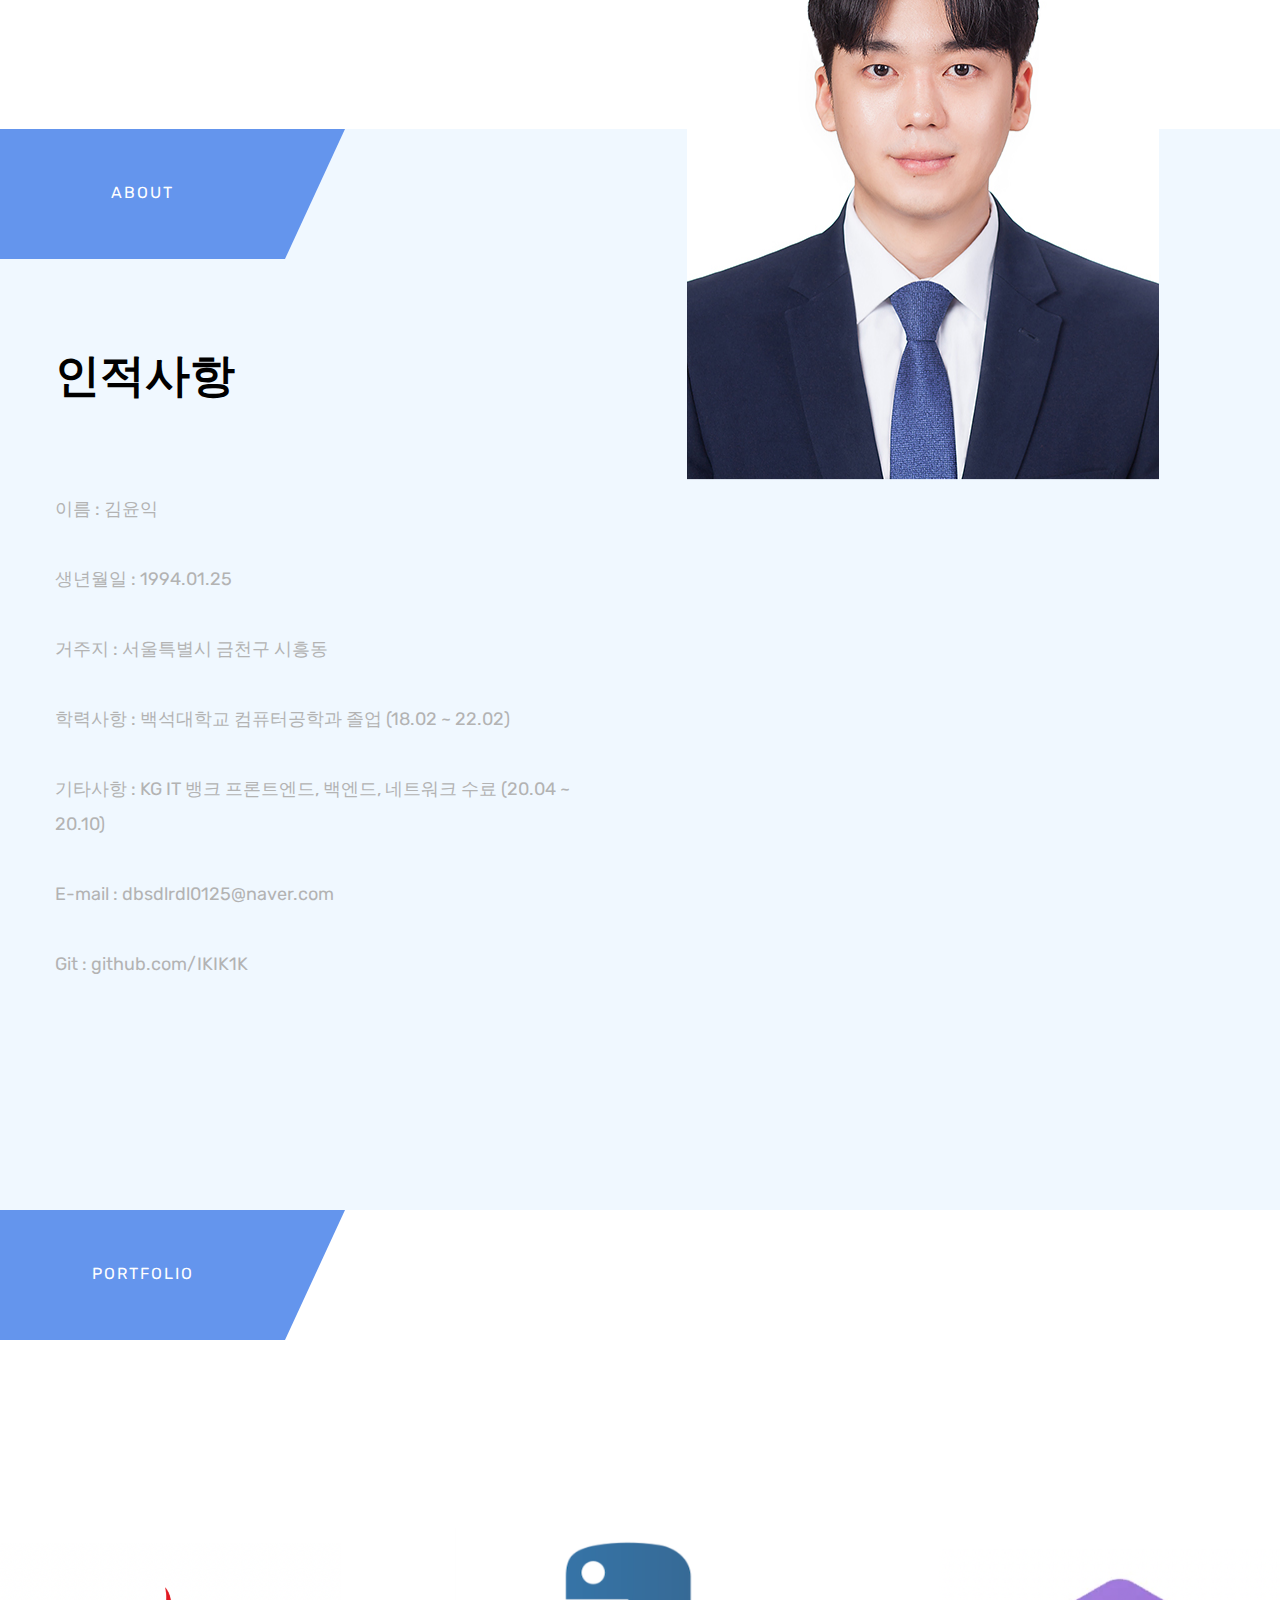
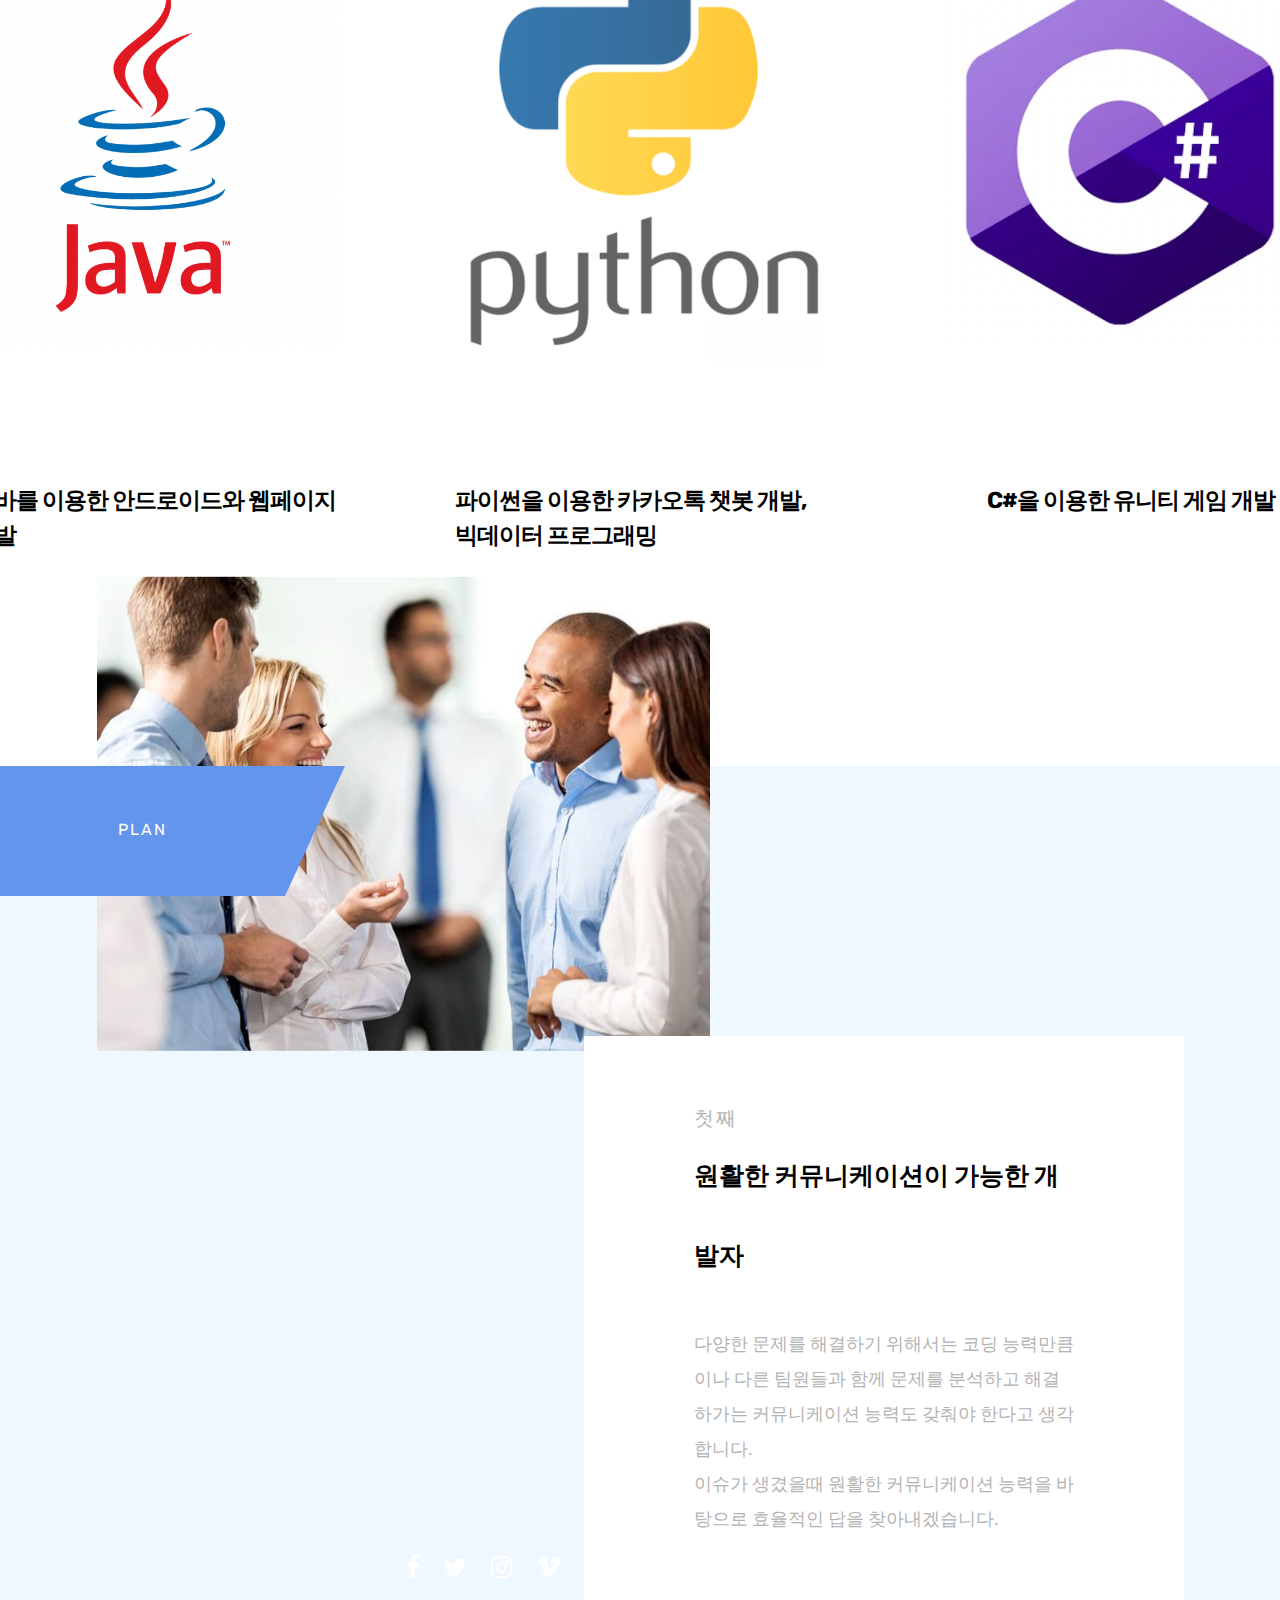
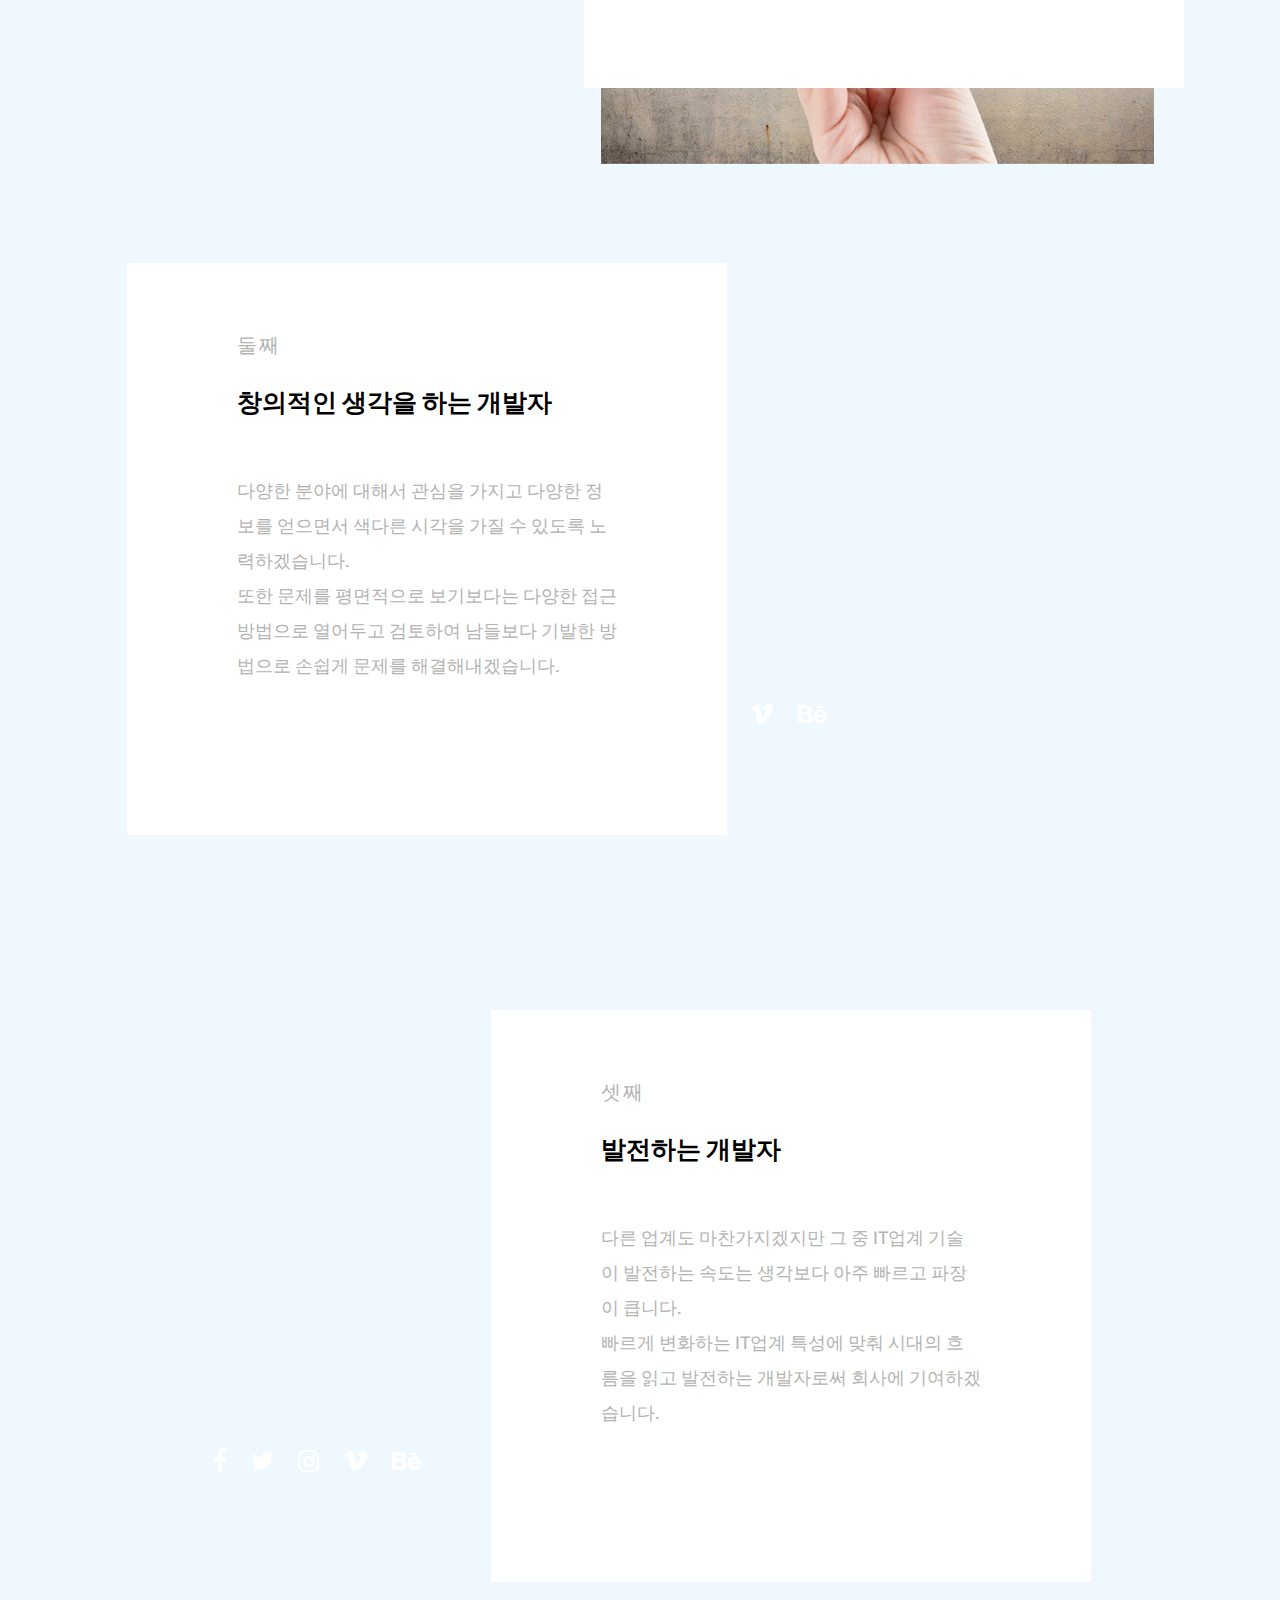
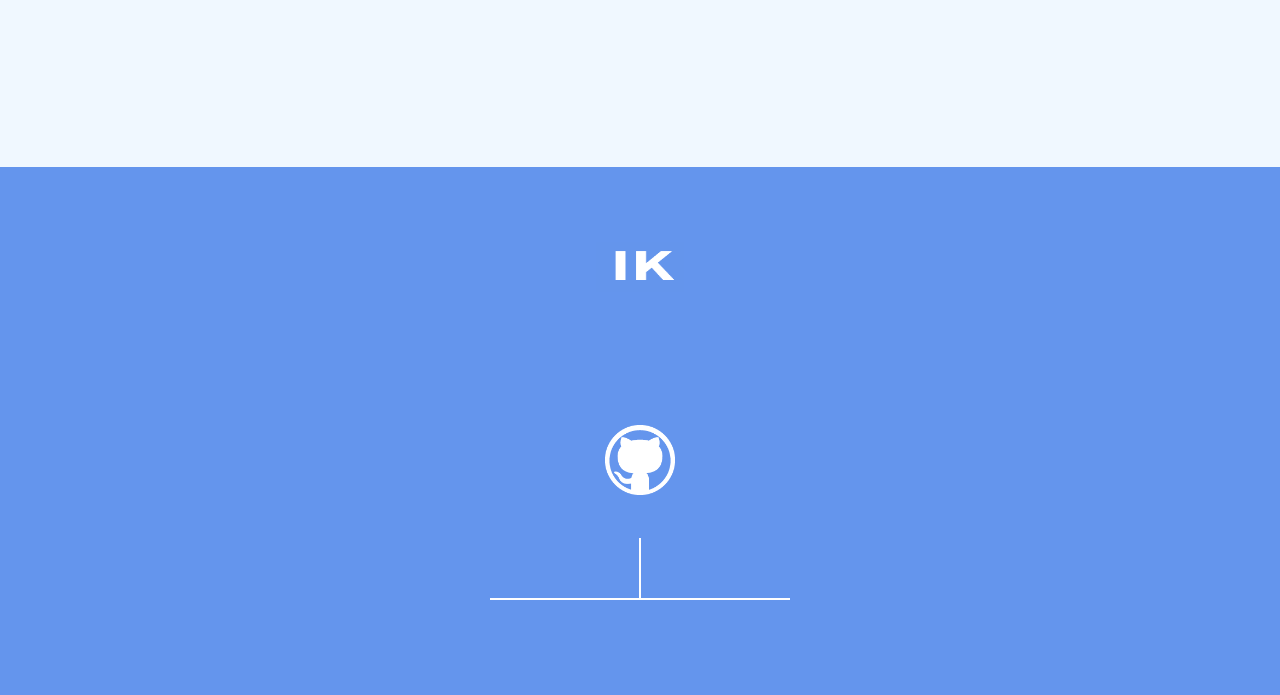
==== commit 719cd5a0: "Update index.html" ====
--- a/index.html
+++ b/index.html
@@ -20,14 +20,14 @@
         <div class="site-wrapper">   
 
             <div class="doc-loader">
-                <img src="images/preloader.gif" alt="Seppo">
+                <img src="images/preloader.gif" alt="IK">
             </div>       
 
             <header class="header-holder">             
                 <div class="menu-wrapper center-relative relative">             
                     <div class="header-logo">
                         <a href="index.html">
-                            <img src="images/IKIK_logo.png" alt="Seppo" style="width: 55px;">
+                            <img src="images/IKIK_logo.png" alt="IK" style="width: 55px;">
                         </a>               
                     </div>
 
--- a/style.css
+++ b/style.css
@@ -4,7 +4,6 @@
 @import url("css/owl.carousel.min.css");
 @import url("css/owl.theme.default.min.css");
 @import url("css/common.css");
-
 
 
 
@@ -292,9 +291,7 @@
 }
 
 
-/* ===================================
-    2.2 General Section CSS
-====================================== */
+
 
 .section {
     position: relative;    
@@ -410,9 +407,6 @@
 }
 
 
-/* ===================================
-    2.3 Columns CSS
-====================================== */
 
 .one_half,  
 .one_third,  
@@ -477,9 +471,7 @@
 }
 
 
-/* ===================================
-    2.4 Button CSS
-====================================== */
+
 
 body a.button {
     display: inline-block;
@@ -545,9 +537,7 @@
 }
 
 
-/* ===================================
-    2.5 Image/Text Slider CSS
-====================================== */
+
 
 .image-slider-wrapper {
     margin-bottom: 20px;
@@ -746,9 +736,7 @@
 }
 
 
-/* ===================================
-    3. Home Section CSS
-====================================== */
+
 
 #home {    
     background-image: url(images/Sky_01.png);
@@ -772,9 +760,6 @@
 }
 
 
-/* ===================================
-    4. Services Section CSS
-====================================== */
 
 #services {
     background-image: url(images/on_black_left.png);
@@ -817,9 +802,6 @@
 }
 
 
-/* ===================================
-    5. About Section CSS
-====================================== */
 
 #about {
     background-image: url(images/on_white_right.png);
@@ -830,21 +812,8 @@
 }
 
 
-/* ===================================
-    6. Clients Section CSS
-====================================== */
-
-#clients {
-    background-image: url(images/quote_image_01.jpg);
-    background-position: center center;
-    background-repeat: no-repeat;
-    background-size: cover;
-}
-
-
-/* ===================================
-    7. News Section CSS
-====================================== */
+
+
 
 #news {
     background-image: url(images/on_white_left.png);
@@ -915,177 +884,6 @@
 }
 
 
-/* ===================================
-    8. Portfolio Section CSS
-====================================== */
-
-.grid {
-    width: 100%;
-    margin: 0 auto;
-    overflow: hidden;
-    position: relative;
-    max-width: 100%;
-    font-size: 0;
-    line-height: 0;
-}
-
-.grid-sizer {
-    width: 25%;
-}
-
-.grid-item {
-    float: left;
-    font-size: 0;
-    line-height: 0;
-    width: 100%;
-    overflow: hidden;
-}
-
-.grid-item.p_one_fourth {
-    width: 25%;
-}
-
-.grid-item.p_one_half {
-    width: 50%;
-}
-
-.grid-item.p_three_fourth {
-    width: 75%;
-}
-
-.grid-item.p_one {
-    width: 100%;
-}
-
-.grid-item img {
-    width: 100% !important;
-    height: auto;
-    display: block;    
-}
-
-.grid-item .entry-holder {
-    text-align: center;
-    background-color: #fff;
-    padding: 50px 20px;
-}
-
-.grid-item a.item-link:after {
-    content: "";
-    display: block;
-    position: absolute;
-    width: 100%;
-    height: 100%;
-    background-color: #000;
-    left: 0;
-    top: 0;
-    opacity: 0;
-    transition: opacity .3s ease-in-out;
-}
-
-.portfolio-text-holder {
-    color: #fff;
-    position: absolute;
-    bottom: 50px;
-    left: 50px;
-    display: inline-block;
-    z-index: 1;
-    opacity: 0;
-    transition: all .3s ease;
-}
-
-.portfolio-title {
-    font-size: 30px;
-    line-height: 170%;
-    margin-bottom: 0;
-    font-weight: 700;
-    color: #b3b3b3;
-}
-
-.portfolio-desc {
-    font-size: 14px;
-    line-height: 22px;
-    color: #b3b3b3;
-    letter-spacing: 2px;
-    margin-bottom: 0;
-}
-
-.grid-item a.item-link:hover:after, 
-.grid-item a.item-link:hover .portfolio-text-holder {
-    opacity: 1;
-}
-
-.portfolio-content h1 {
-    font-size: 44px;
-    color: #000;
-    line-height: 130%;
-}
-
-.portfolio-load-content-holder {
-    opacity: 0;
-    transform: translateY(70px);
-    transition: all .5s ease;
-    width: 1170px;
-    max-width: 75%;
-    margin: 0 auto;
-}
-
-.portfolio-load-content-holder.show {
-    transform: translateY(0);
-    opacity: 1;
-}
-
-.portfolio-load-content-holder.show.viceversa {
-    opacity: 0;
-    transform: translateY(70px);
-}
-
-.section.no-padding .portfolio-content-wrapper {
-    padding: 195px 0 75px 0;
-}    
-
-.portfolio-content-wrapper {
-    display: none;
-}
-
-.portfolio-content-wrapper.show {
-    display: block;
-}
-
-#portfolio-grid {
-    transition: all .5s ease;
-    opacity: 1;
-    transform: translateY(0px);
-}
-
-#portfolio-grid.hide {
-    opacity: 0;
-    transform: translateY(70px);    
-}
-
-.close-icon {
-    background-image: url(images/close-left-arrow.png);
-    background-repeat: no-repeat;
-    width: 70px;
-    height: 70px;
-    display: inline-block;
-    margin-bottom: 20px;
-    background-size: 40px;
-    background-position: 50%;
-    transition: all 0.3s ease;
-    cursor: pointer;
-    position: absolute;
-    left: -100px;
-    top: 195px;
-}
-
-.close-icon:hover {
-    transform: translateX(-5px);
-}
-
-
-/* ===================================
-    8.1 Single Portfolio
-====================================== */
 
 .portfolio-item-wrapper {
     margin-top: 100px;
@@ -1093,118 +891,9 @@
 }
 
 
-/* ===================================
-    9. Pricing Section CSS
-====================================== */
-
-#pricing {
-    background-image: url(images/on_white_right.png);
-    background-color: #ffffff;
-    background-position: right bottom;
-    background-repeat: no-repeat;
-    background-size: auto;
-}
-
-.pricing-table {
-    padding-bottom: 20px;
-    background-color: #ffffff;
-    margin-top: 30px;
-    max-width: 350px;
-    margin-left: auto;
-    margin-right: auto;
-    border: 2px solid #000;
-    position: relative;
-    text-align: left;
-}
-
-.pricing-wrapper {
-    padding: 0 15%;
-}
-
-.pricing-table-title {
-    color: #000;
-    font-size: 21px;
-    font-weight: 500;
-    padding: 40px 0;
-    margin-bottom: 25px;
-}
-
-.pricing-num {
-    font-size: 200px;
-    font-weight: 700;
-    color: #ffffff;
-    text-shadow: -1px 0 #b3b3b3, 
-        0 1px #b3b3b3, 
-        1px 0 #b3b3b3, 
-        0 -1px #b3b3b3;
-    line-height: 100%;
-    margin-bottom: -10px;
-    position: absolute;
-    top: -50px;
-    right: -9px;
-    z-index: 1;
-}
-
-.pricing-num:before {
-    content: "";
-    width: 150px;
-    background-color: white;
-    position: absolute;
-    right: 0;
-    top: 0;
-    height: 100%;
-    z-index: -1;
-}
-
-.pricing-table-price {
-    font-size: 100px;
-    line-height: 120%;
-    color: #47ea4e;
-    font-weight: 700;
-}
-
-.pricing-table-desc {
-    font-size: 16px;
-    letter-spacing: 2px;
-}
-
-.pricing-table ul {
-    padding: 0;
-    list-style: none;
-    margin-top: 25px;
-}
-
-.pricing-table ul li {
-    padding: 10px 0;
-    color: #000;
-}
-
-.pricing-list span.fa {
-    color: #47ea4e;
-    margin-right: 25px;
-}
-
-.pricing-list.included-no, 
-.pricing-list.included-no span.fa {
-    color: gray;
-}
-
-.pricing-list.included-no span.fa:before {
-    content: "\f00d";
-} 
-
-.pricing-table-content-holder {
-    margin-bottom: 40px;
-}
-
-.pricing-button {
-    text-align: center;
-}
-
-
-/* ===================================
-    10. Team Section CSS
-====================================== */
+
+
+
 
 #team {
     background-image: url(images/on_black_left.png);
@@ -1274,329 +963,9 @@
 }
 
 
-/* ===================================
-    11. Skills Section CSS
-====================================== */
-
-.skills-holder {
-    position: relative;
-    margin: 40px 0;
-}
-
-.skill-holder {
-    margin-bottom: 30px;
-}
-
-.skill-holder:after {
-    clear: both;
-    display: block;
-    content: "";
-}
-
-.skill-percent {
-    font-size: 48px;
-    line-height: 100%;
-    font-weight: 100;
-    width: 100px;
-    display: inline-block;    
-    vertical-align: text-top;
-}
-
-.skill {
-    width: 100%;
-    height: 3px;
-    background-color: rgba(202, 202, 202, 0.3);
-    margin-bottom: 30px;
-}
-
-.skill-text {
-    display: inline-block;
-    width: calc(100% - 145px);
-    margin-right: 0;
-    float: right;
-    vertical-align: text-top;
-}
-
-.skill-fill {
-    width: 100%;
-    height: 10px;
-    background-color: #000;
-}
-
-.skill-text span {
-    font-size: 22px;
-    line-height: 35px;
-}
-
-
-/* ===================================
-    12. Milestones Section CSS
-====================================== */
-
-#millstones {
-    background-image: url(images/on_black_left.png);
-    background-color: #000000;
-    background-position: left bottom;
-    background-repeat: no-repeat;
-    background-size: auto;
-}
-
-
-ul.milestones-holder {
-    padding: 0;
-    list-style: none;
-    margin: 0;
-}
-
-li.milestone {
-    width: 45%;
-    display: inline-block;
-    margin: 30px 9% 30px 0;
-}
-
-li.milestone:nth-child(2n) {
-    margin-right: 0;
-}
-
-li.milestone > div {
-    display: inline-block;
-    vertical-align: text-top;    
-}
-
-li.milestone h5 {
-    color: #fff;
-    max-width: 240px;
-    padding-top: 0;
-    line-height: 115%;
-}
-
-li.milestone .milestone-info-left {
-    margin-right: 35px;
-    text-align: right;
-    width: 30%;
-}
-
-li.milestone .milestone-info-right {
-    width: 62%;
-}
-
-p.milestone-num {
-    font-size: 80px;
-    line-height: 100%;
-    font-weight: 700;
-    position: relative;
-    margin-bottom: 0;
-    color: #000000;
-    text-shadow: -1px 0 #b3b3b3, 
-        0 1px #b3b3b3, 
-        1px 0 #b3b3b3, 
-        0 -1px #b3b3b3;
-}
-
-
-
-/* ===================================
-    13. Blog Page CSS
-====================================== */
-
-body.blog {
-    background-color: #fff;
-}
-
-.blog .site-content {    
-    background-color: #fff;
-}
-
-.blog h1.entry-title {
-    text-align: center;
-    display: table;
-    margin: 50px auto;
-    font-family: 'Rubik', sans-serif;
-    font-weight: 600;
-    color: #fff;
-    background-color: #f1576b;
-    padding: 15px 25px;
-    border-radius: 50px;
-    font-size: 14px;
-    line-height: 20px;
-    text-transform: uppercase;
-}
-
-.blog-holder {
-    width: 1170px;
-    max-width: 95%;    
-}
-
-.blog-item-holder {
-    margin: 120px 0;
-    text-align: center;
-    width: 800px;
-    margin-left: auto;
-    margin-right: auto;
-}
-
-.blog-item-wrapper {
-    display: inline-block;
-}
-
-.blog-item-holder .excerpt {
-    width: 700px;
-    margin: 0 auto;
-    max-width: 95%;
-    margin-bottom: 30px;
-    margin-top: 25px;
-}
-
-.blog-item-holder.has-post-thumbnail {
-    width: 1170px;
-    max-width: 100%;
-}
-
-.blog-item-holder.has-post-thumbnail .excerpt {
-    width: 100%;
-    max-width: 100%;
-    margin-bottom: 60px;
-}
-
-.blog-item-holder .post-thumbnail {
-    max-width: 590px;
-    overflow: hidden;
-    line-height: 0;
-}
-
-.post-thumbnail-image {
-    transition: .3s;
-}
-
-.post-thumbnail-image:hover {
-    opacity: 0.8;    
-}
-
-.blog-item-holder.has-post-thumbnail:nth-of-type(2n+1) .post-thumbnail {
-    float: left;
-    text-align: right;
-}
-
-.blog-item-holder.has-post-thumbnail:nth-of-type(2n+1) .entry-holder {
-    float: left;
-    position: relative;
-    z-index: 31;
-}
-
-.blog-item-holder.has-post-thumbnail:nth-of-type(2n) .post-thumbnail {
-    float: right;
-    text-align: left;
-    margin-right: 0;
-}
-
-.blog-item-holder.has-post-thumbnail:nth-of-type(2n) .entry-holder {
-    float: right;    
-    position: relative;
-    z-index: 31;
-}
-
-.blog-item-holder.has-post-thumbnail .entry-holder {
-    width: 430px;
-    text-align: left;
-    padding: 0 75px;
-    background: #fff;
-}
-
-.blog-item-holder.has-post-thumbnail.is-smaller .entry-holder {
-    margin-top: 40px;
-}
-
-.blog-item-holder h2.entry-title {
-    display: block;
-    font-weight: 700;
-    font-size: 42px;
-    line-height: 46px;
-    padding-top: 0;
-    word-break: break-word;
-    letter-spacing: -2px;
-}
-
-.blog-item-holder h2.entry-title a {
-    color: #000 !important;
-    transition: .2s;
-}
-
-.blog-item-holder h2.entry-title a:hover {
-    opacity: 0.8;
-}
-
-.blog-item-holder .cat-links ul {
-    list-style: none;
-    padding: 0;
-    display: inline-block;
-}
-
-.blog-item-holder .cat-links ul li {
-    display: inline-block;
-}
-
-.blog-item-holder .cat-links ul li a:after {
-    content: ",";
-    padding-right: 5px;
-}
-
-.blog-item-holder .cat-links ul li:last-child a:after {
-    display: none
-}
-
-.blog-item-holder .cat-links ul a {
-    color: #000000 !important;
-    transition: .2s;
-}
-
-.blog-item-holder .cat-links ul a:hover {
-    opacity: 0.8;
-}
-
-.blog-item-holder .entry-date.published, 
-.blog-item-holder .cat-links {
-    display: inline-block;
-    font-size: 12px;
-    margin-top: -10px;
-    letter-spacing: 2px;
-    text-transform: uppercase;
-}
-
-.blog-item-holder .cat-links:after {   
-    content: "\2022";
-    display: inline-block;
-    margin: 0 7px 0 10px;
-}
-
-.blog-item-holder a.item-button {
-    display: inline-block;
-    color: #fff;
-    background-color: #47ea4e;
-    text-align: left;
-    padding: 10px 40px;    
-    cursor: pointer;
-    vertical-align: middle;
-    text-decoration: none;
-    transition: all .2s linear;
-    margin-bottom: 17px;
-    border: 2px solid #47ea4e;
-    border-radius: 50px;
-    font-size: 14px;
-    letter-spacing: 2px;
-    box-sizing: border-box;
-    margin-bottom: 0;
-}
-
-.blog-item-holder a.item-button:hover {
-    background-color: #fff;
-    color: #47ea4e;
-}
-
-
-
-/* ===================================
-    14. Single Post CSS
-====================================== */
+
+
+
 
 .single .site-content {
     background-color: #fff;
@@ -1740,9 +1109,6 @@
 }
 
 
-/* ===================================
-   14.1 Tipper CSS
-====================================== */
 
 .tipper {
     width: 100%;
@@ -1790,111 +1156,7 @@
 }
 
 
-/* ===================================
-    15. Contact Section CSS
-====================================== */
-
-.contact-form {
-    max-width: 100%;
-    margin: 0 auto;
-    font-size: 22px;
-    color: #000;
-}
-
-.contact-form p {
-    margin-bottom: 0 !important;
-}
-
-.contact-form input[type=text], 
-.contact-form input[type=email], 
-.contact-form textarea {
-    font-family: 'Rubik', sans-serif;
-    font-weight: 500;
-    border: 0;
-    font-size: 15px;
-    padding: 5px 0;
-    width: 100%;
-    line-height: 25px;
-    color: #000;
-    margin-bottom: 35px;
-    text-indent: 10px;
-    background-color: transparent;
-    border-bottom: 3px solid;
-}
-
-.contact-form textarea {
-    height: 150px;
-}
-
-.contact-form input[type=text]::placeholder, 
-.contact-form input[type=email]::placeholder, 
-.contact-form textarea::placeholder {
-    font-family: 'Rubik', sans-serif;
-    color: #000;
-    font-weight: 500;
-    font-size: 15px;
-    line-height: 25px;
-    opacity: 1;
-}
-
-.contact-form input[type=text]:ms-input-placeholder, 
-.contact-form input[type=email]:ms-input-placeholder, 
-.contact-form textarea:ms-input-placeholder {
-    font-family: 'Rubik', sans-serif;
-    color: #000;
-    font-weight: 500;
-    font-size: 15px;
-    line-height: 25px;    
-}
-
-.contact-form input[type=text]::ms-input-placeholder, 
-.contact-form input[type=email]::ms-input-placeholder, 
-.contact-form textarea::ms-input-placeholder {
-    font-family: 'Rubik', sans-serif;
-    color: #000;
-    font-weight: 500;
-    font-size: 15px;
-    line-height: 25px;
-}
-
-.contact-form input[name="your-name"] {
-    margin-top: 0;    
-}
-
-.contact-submit-holder {
-    position: relative;
-    margin-bottom: 25px;
-}
-
-.contact-form input[type=submit] {
-    color: #fff;
-    background-color: #47ea4e;
-    text-align: center;
-    padding: 10px 40px;    
-    cursor: pointer;
-    vertical-align: middle;
-    text-decoration: none;
-    transition: all .2s linear;
-    margin-bottom: 17px;
-    display: block;
-    width: 100%;
-    line-height: 35px;
-    border: 2px solid #47ea4e;
-    border-radius: 50px;
-    font-size: 14px;
-    letter-spacing: 2px;
-    box-sizing: border-box;
-}
-
-.contact-form input[type=submit]:hover {
-    background-color: #fff;
-    color: #47ea4e;
-}
-
-
-/* ===================================
-    16. Footer CSS
-====================================== */
+
 
 footer a {
     color: #fff;
@@ -1994,638 +1256,3 @@
 
 
 
-/* ===================================
-    17. Responsive CSS
-====================================== */
-
-
-@media screen and (max-width: 1600px) { 
-
-    .content-1170, 
-    .content-960, 
-    .content-570 {
-        max-width: 95%;
-    }               
-
-}
-
-@media screen and (max-width: 1366px) { 
-
-    .blog-holder-scode {
-        width: 100%;
-        transform: none;
-    }
-
-    .blog-item-holder-scode {
-        width: 29%;
-        margin-right: 5%;
-    }
-
-    .blog-item-holder-scode h4 a {
-        font-size: 32px;
-    }
-}
-
-@media screen and (max-width: 1360px) { 
-
-    .blog-item-holder.has-post-thumbnail .entry-holder {
-        width: 340px;
-    }
-
-}
-
-@media screen and (max-width: 1270px) {
-
-    .member-info {    
-        padding: 65px 80px;    
-    }
-
-}
-
-@media screen and (max-width: 1220px) {
-
-    blockquote {    
-        font-size: 17px;
-        line-height: 28px;    
-    }    
-
-}
-
-@media screen and (max-width: 1024px) {   
-
-    .sm-clean li {
-        margin-right: 8px;
-    }
-
-    .sm-clean a, 
-    .sm-clean a:hover, 
-    .sm-clean a:focus, 
-    .sm-clean a:active, 
-    .sm-clean a.highlighted {
-        padding: 15px 8px;
-    }
-
-    .blog-holder, 
-    .footer-content {
-        width: 100%;
-    }            
-
-    .single .post-info-wrapper {
-        width: 100%;
-        text-align: center;
-        float: none;
-    }
-
-    .single .sticky-spacer {
-        width: 100% !important;
-        height: auto !important;
-        max-width: 100%;
-    }
-
-    .single .entry-info {
-        position: relative !important;
-        top: 0 !important;
-    }
-
-    .single .entry-info:after {
-        display: none;
-    }
-
-    .single .sticky-spacer .entry-info > div {
-        display: inline-block;
-        margin: 10px 25px;
-    }
-
-    .single .entry-content {
-        float: none;
-        margin-left: auto;
-        margin-right: auto;   
-        max-width: 95%;     
-    }
-
-    .one_half,  
-    .one_third,  
-    .two_third,  
-    .one_fourth,
-    .three_fourth {
-        margin-right: 6%;   
-    }
-
-    .one_half {
-        width: 47%;
-    }
-
-    .one_third {
-        width: calc(88% / 3);
-    }
-
-    .two_third {
-        width: calc(194% / 3);
-    }
-
-    .one_fourth {
-        width: calc(82% / 4);
-    }
-
-    .three_fourth {
-        width: calc(318% / 4);
-    }
-
-    .section h3.entry-title {
-        margin-bottom: 0 !important;        
-    }        
-
-    .sticky-spacer {
-        height: auto !important;
-        width: auto !important;
-        position: relative !important;
-    }
-
-    .blog-item-holder-scode {
-        width: 27%;
-    }
-
-    .latest-posts-background-featured-image-holder {
-        height: 350px;
-    }                
-
-    .pricing-wrapper {
-        padding: 0 10%;
-    }
-
-    li.milestone {
-        text-align: center;
-    }
-
-    li.milestone .milestone-info-left {
-        margin: 0 auto;
-        display: block;
-        width: 100%;
-        text-align: center;
-    }
-
-    li.milestone h5 {
-        max-width: 100%;
-    }
-
-}
-
-@media screen and (max-width: 1020px) {   
-
-    #header-main-menu {
-        padding-bottom: 70px;
-    }
-
-    .menu-wrapper {
-        width: 95%;
-    }
-
-    .main-menu ul {
-        width: 12em;
-    }        
-
-    .toggle-holder {
-        display: block;
-    }
-
-    .sm-clean li {
-        margin: 0 auto !important;
-        border: 0;
-    }
-
-    .sm-clean a.has-submenu {
-        display: inline-block;
-    }
-
-    .menu-holder {
-        position: fixed;
-        text-align: center;
-        background-color: #000000;
-        right: -100%;
-        top: 77px;
-        transition: right .3s ease;
-        height: 100%;
-        width: 300px;
-        overflow: auto;
-        max-width: 100%;
-    }    
-
-    .header-holder {
-        -webkit-transform: none;
-    }
-
-    .menu-holder.show {
-        right: 0;
-    }
-
-    .sm-clean ul ul a, 
-    .sm-clean ul ul a:hover, 
-    .sm-clean ul ul a:focus, 
-    .sm-clean ul ul a:active {
-        border: none;
-    }
-
-    .sm-clean a span.sub-arrow {
-        background: transparent;
-    }
-
-    .sm-clean a, 
-    .sm-clean a:hover, 
-    .sm-clean a:focus, 
-    .sm-clean a:active, 
-    .sm-clean a.highlighted {
-        padding: 10px 18px 10px 18px;
-        padding-left: 10px !important;
-        margin-bottom: 5px;
-    }     
-
-    h1.big-text {
-        text-align: center;
-        font-size: 60px;        
-    }
-
-    .section-wrapper {
-        padding-bottom: 70px;
-    }
-
-    .single article {
-        padding-top: 35px;
-    }
-
-    .single h1.entry-title {    
-        font-size: 38px;
-        line-height: 44px;
-    }       
-
-    .single-post-header-content {
-        margin-bottom: 35px;
-    }
-
-    .single-post .right-content-wrapper {
-        float: none;
-        width: 100%;
-    }
-
-    .tipper {
-        display: none !important;
-    }
-
-    .blog-item-holder {
-        width: 100%;
-        padding: 5px 0;
-        float: none;
-    }
-
-    .blog-item-wrapper {
-        display: block;
-    }
-
-    .blog-item-holder:first-of-type {
-        margin-top: 30px;
-    }
-
-    .blog-item-holder h2.entry-title {
-        max-width: 800px;
-        margin-left: auto;
-        margin-right: auto;
-    }
-
-    .blog-item-holder.has-post-thumbnail .excerpt {
-        max-width: 700px;
-        margin-bottom: 30px;
-    }
-
-    .blog-item-holder .post-thumbnail {
-        float: none !important;
-        text-align: center !important;
-        margin-left: auto !important;
-        margin-right: auto !important;
-        margin-bottom: 30px;
-        width: 95%;        
-        margin-top: 0;
-    }
-
-    .blog-item-holder.has-post-thumbnail .entry-holder {
-        float: none !important;
-        text-align: center;
-        margin-left: auto;
-        margin-right: auto;
-        max-width: 100%;
-        width: 100%;
-        padding: 0;
-    }    
-
-    .blog-item-holder .cat-links ul {
-        margin: 0;
-    }
-
-    .blog-item-holder a.button {
-        margin-bottom: 30px;
-    }
-
-    .footer {
-        padding-top: 30px;
-    }
-
-    .form-submit {
-        padding-bottom: 20px;
-    }
-
-    .one_half, 
-    .one_third, 
-    .one_fourth, 
-    .two_third, 
-    .three_fourth {
-        width: 100% !important;
-        float: none;
-        margin-right: auto !important;
-        margin-left: auto !important;
-        text-align: center;
-    }
-
-    .margin-0 img {
-        width: 100% !important;
-    }
-
-    .grid-item, 
-    .grid-sizer {
-        width: 100% !important;
-    } 
-
-    .button-holder {
-        text-align: center !important;
-    }
-
-    .service-holder {
-        text-align: center;
-        max-width: 300px;
-        margin-left: auto;
-        margin-right: auto;
-    }
-
-    [data-jarallax-element] {
-        transform: none !important;
-    }
-
-    .no-page-title .section-wrapper {
-        padding: 65px 0 35px 0;
-    }
-
-    .text-slider-wrapper {
-        padding: 10%;
-    }
-
-    .blog-item-holder-scode {
-        display: block;  
-        text-align: center; 
-        width: 100%;
-        margin-left: auto;
-        margin-right: auto !important;
-        max-width: 400px;         
-    }
-
-    .medium-text {
-        font-size: 40px;
-        line-height: 105%;
-        padding-top: 10px;
-    }
-
-    .portfolio-load-content-holder {
-        max-width: 90%;
-    }
-
-    .close-icon {
-        top: 120px;
-        right: -10px;
-        left: auto;
-    }
-
-    .pricing-table {
-        margin-bottom: 100px;
-    }
-
-    .member {
-        margin: 35px auto;
-        max-width: 80%;
-    }
-
-    .member img {
-        display: block;
-        margin: 0 auto;
-        width: 100% !important;
-    }
-
-    .member-info {
-        display: block;
-        margin: 0 auto !important;
-        width: 80%;
-        padding: 10%;
-    }
-
-    .member-social-holder {
-        right: 0 !important;
-        left: 0 !important;
-        width: 100%;
-        text-align: center;
-        padding: 25px 0;
-    }
-
-    .skill-percent {
-        display: block;
-        width: 100%;
-        font-size: 40px;
-    }
-
-    .skill-text {
-        display: block;
-        width: 100%;
-    }
-
-    .skill-text span {
-        margin-bottom: 10px;
-        display: block;
-    }
-
-    li.milestone {
-        width: 100%;
-        margin-bottom: 60px;
-        display: block;
-        max-width: 350px;
-        margin-left: auto !important;
-        margin-right: auto !important;
-    }  
-
-    li.milestone:last-child {
-        margin-bottom: 0;
-    }
-
-    li.milestone > div {
-        width: 100% !important;
-        display: block;
-        margin-left: auto !important;
-        margin-right: auto !important;
-        text-align: center !important;
-    }
-
-    p.milestone-num {
-        font-size: 65px;
-    }
-
-    li.milestone h5 {
-        max-width: 100%;
-        margin-top: 20px;
-    }
-
-    .portfolio-item-wrapper {
-        margin-top: 50px;
-    }
-
-    .single .nav-links {     
-        transform: none;        
-        margin-top: 50px;        
-        text-align: center;
-    }
-
-}
-
-@media screen and (max-width: 767px) {    
-
-    .page-title-holder {
-        height: 100px;
-    }   
-
-    .section h3.entry-title {
-        margin-top: 18px;
-    }
-
-    .service-holder {
-        margin: 0 auto;
-    }
-
-    .section-wrapper {
-        padding: 130px 0 30px 0;
-    }
-
-    .page-title-holder:after {
-        border-width: 100px 60px 0 0;
-    }  
-
-    .blog-item-holder h2.entry-title {
-        font-size: 34px;
-        line-height: 38px;
-    }
-
-    .footer-mail {
-        font-size: 30px;
-    }
-
-    blockquote {
-        max-width: 100%;
-        margin-top: 25px;
-    }
-
-    blockquote:before {
-        position: relative;
-        left: 0;
-        font-size: 180px;
-        line-height: 37px;
-        top: 0;
-    }    
-
-    .blog-item-holder-scode .post-thumbnail {
-        margin-top: 70px;
-    }
-
-    .blog-holder-scode > article:first-of-type .post-thumbnail {
-        margin-top: 0;   
-    }
-
-    .latest-posts-background-featured-image-holder {
-        height: 300px;
-    }
-
-    .member {
-        max-width: 100%;
-    }
-
-    .member-name {
-        font-size: 35px;
-    }
-
-    .member-content {
-        font-size: 16px;
-        line-height: 170%;
-        margin-bottom: 50px;
-    }
-
-    .member-postition {
-        font-size: 13px;
-    }   
-
-    .text-slider-wrapper {
-        width: 80%;
-    }
-
-    .text-slider-wrapper .text-slide {
-        font-size: 20px;
-    }
-
-    .text-slider-wrapper img.text-slide-img {
-        display: block;
-        margin-bottom: 10px;
-    }
-
-    .text-slider-wrapper .text-slide-name {
-        display: block;
-        margin-bottom: 5px;
-    }
-
-    .text-slider-wrapper .text-slide-position {
-        display: block;
-        font-size: 14px;
-        line-height: 125%;
-    }
-
-}
-
-@media screen and (max-width: 750px) {
-
-    .blog-item-holder .entry-holder {
-        max-width: 95%;
-    }
-
-}
-
-@media screen and (max-width: 650px) {
-
-    .blog-item-holder .entry-date.published, 
-    .blog-item-holder .cat-links, 
-    .single .entry-info div, 
-    .single .entry-info .cat-links ul {
-        display: block;
-    }
-
-    .blog-item-holder .entry-date.published:after, 
-    .single .entry-info div:after {
-        display: none;
-    }    
-
-    h1.big-text {
-        text-align: center;
-        font-size: 40px;        
-    }
-
-}
-
-
-@media screen and (max-width: 400px) { 
-
-   .page-title-holder {
-       width: 200px;
-   }
-
-    .footer-mail {
-        font-size: 28px;
-    }
-
-}
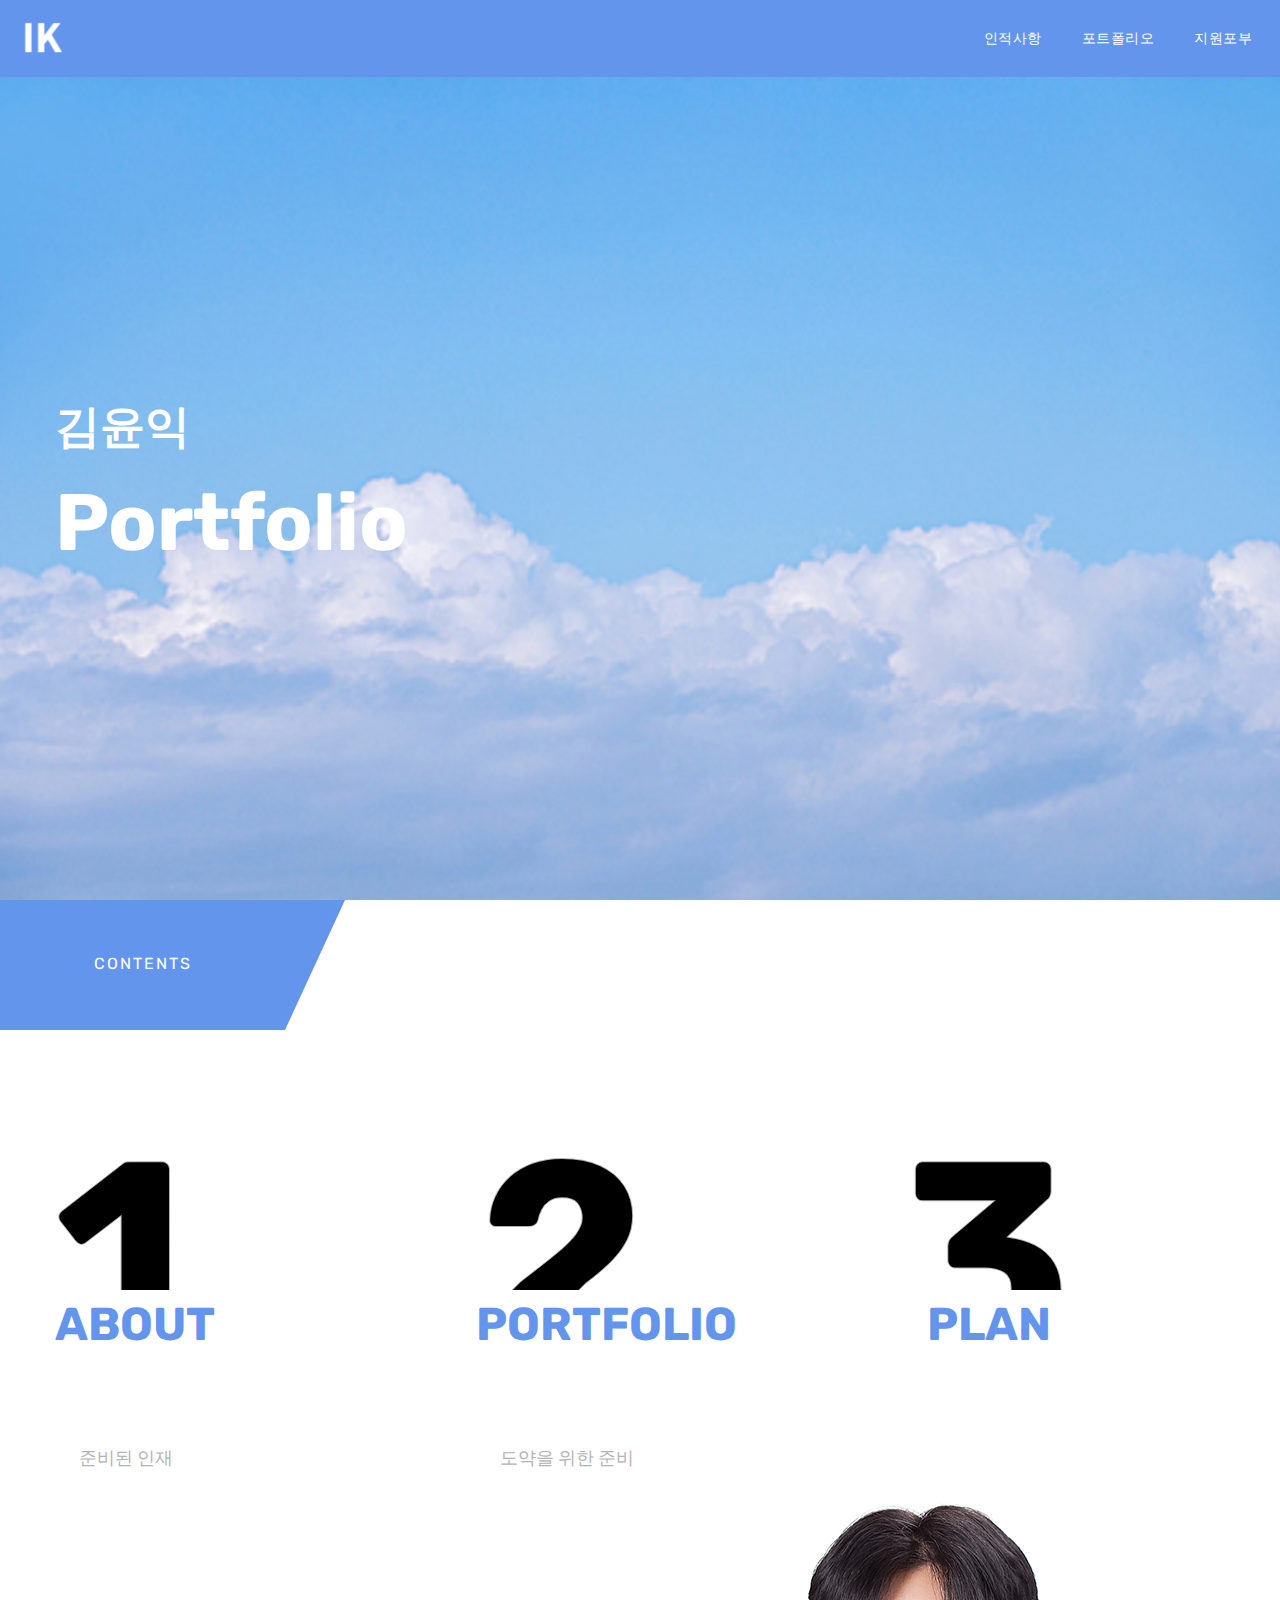
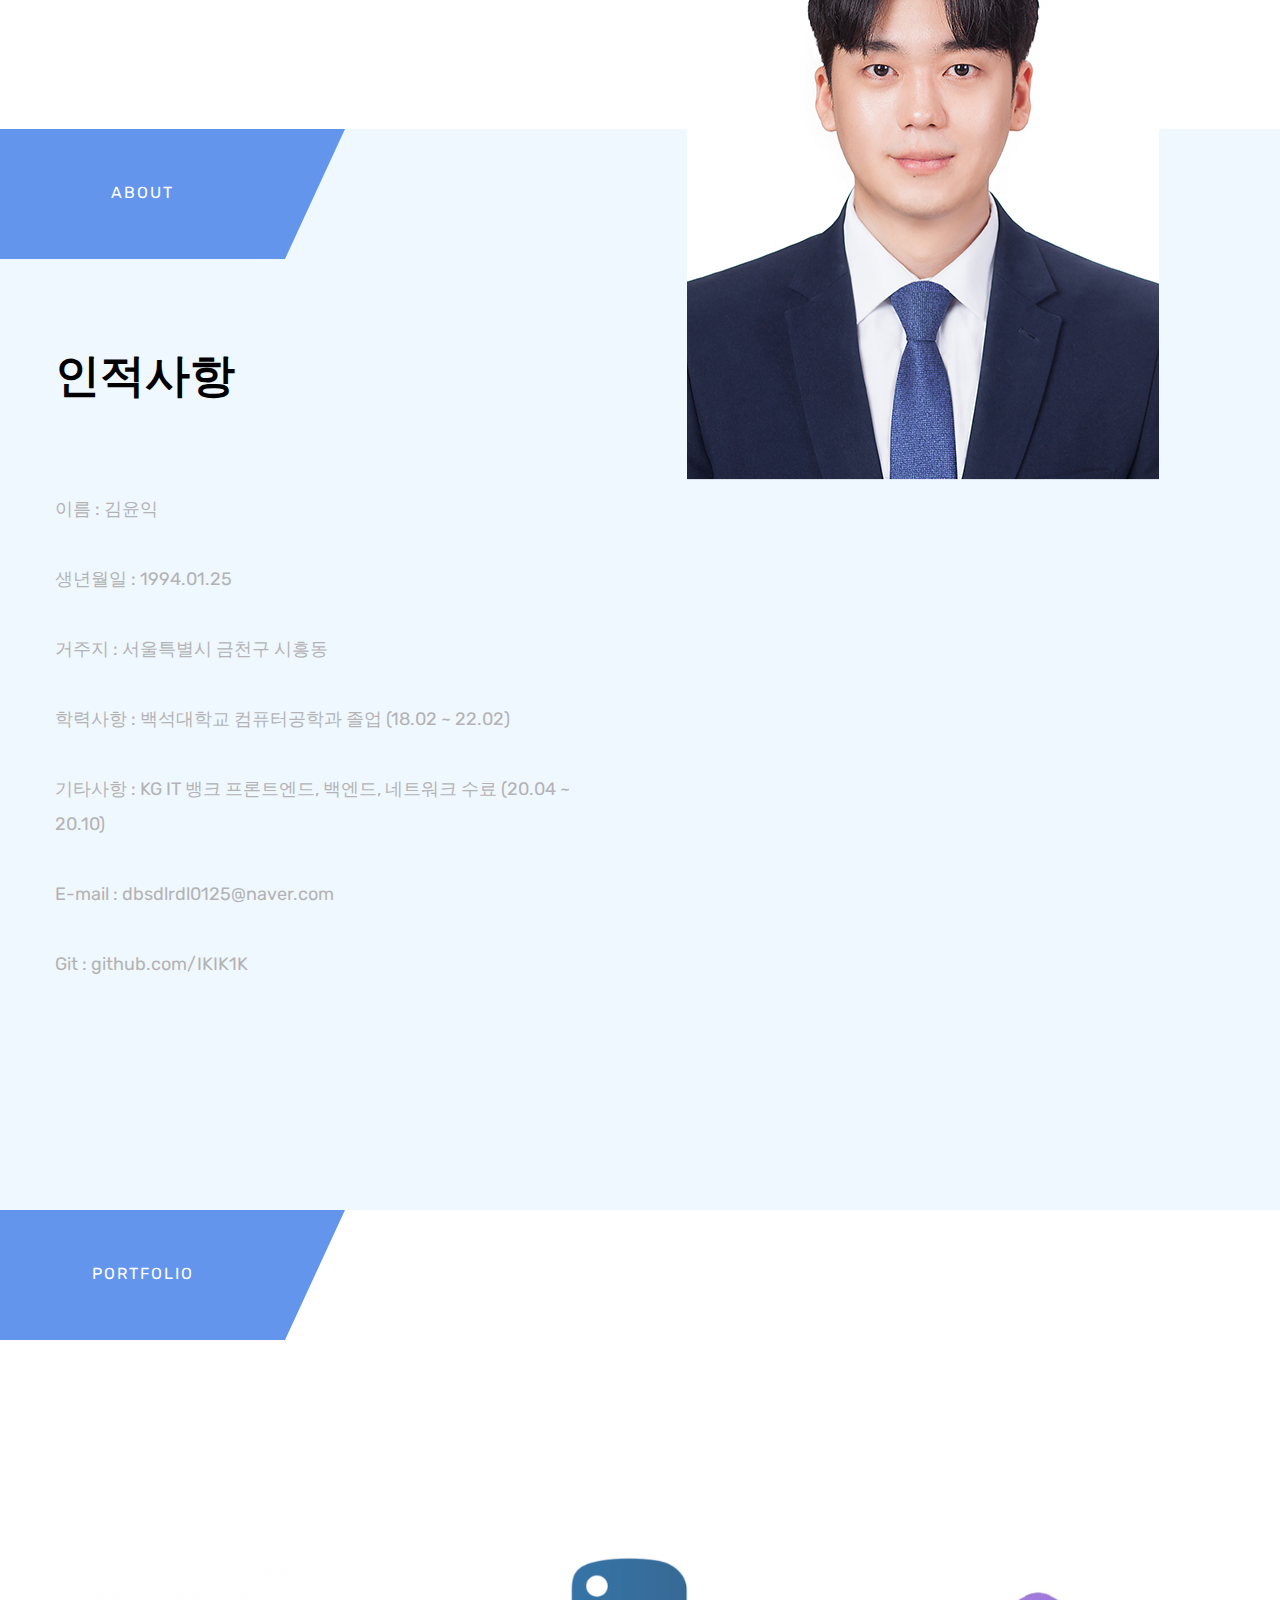
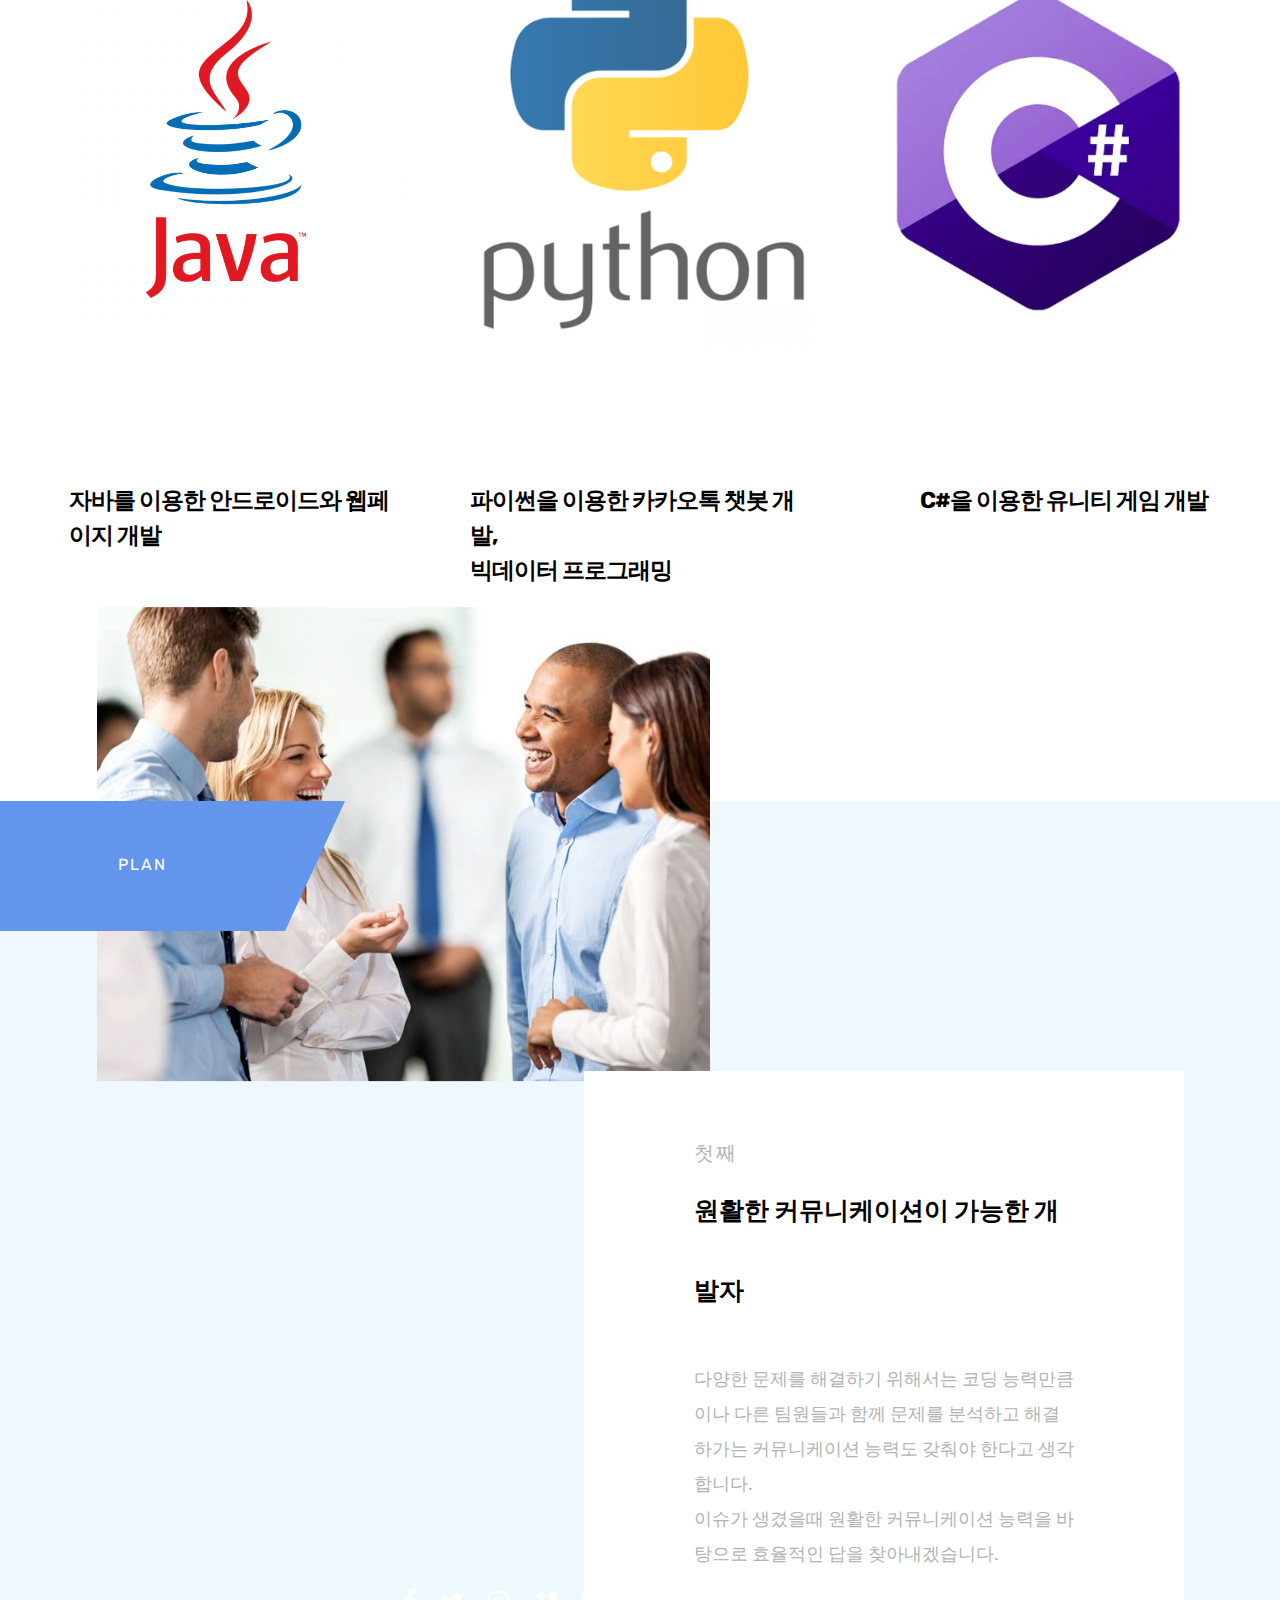
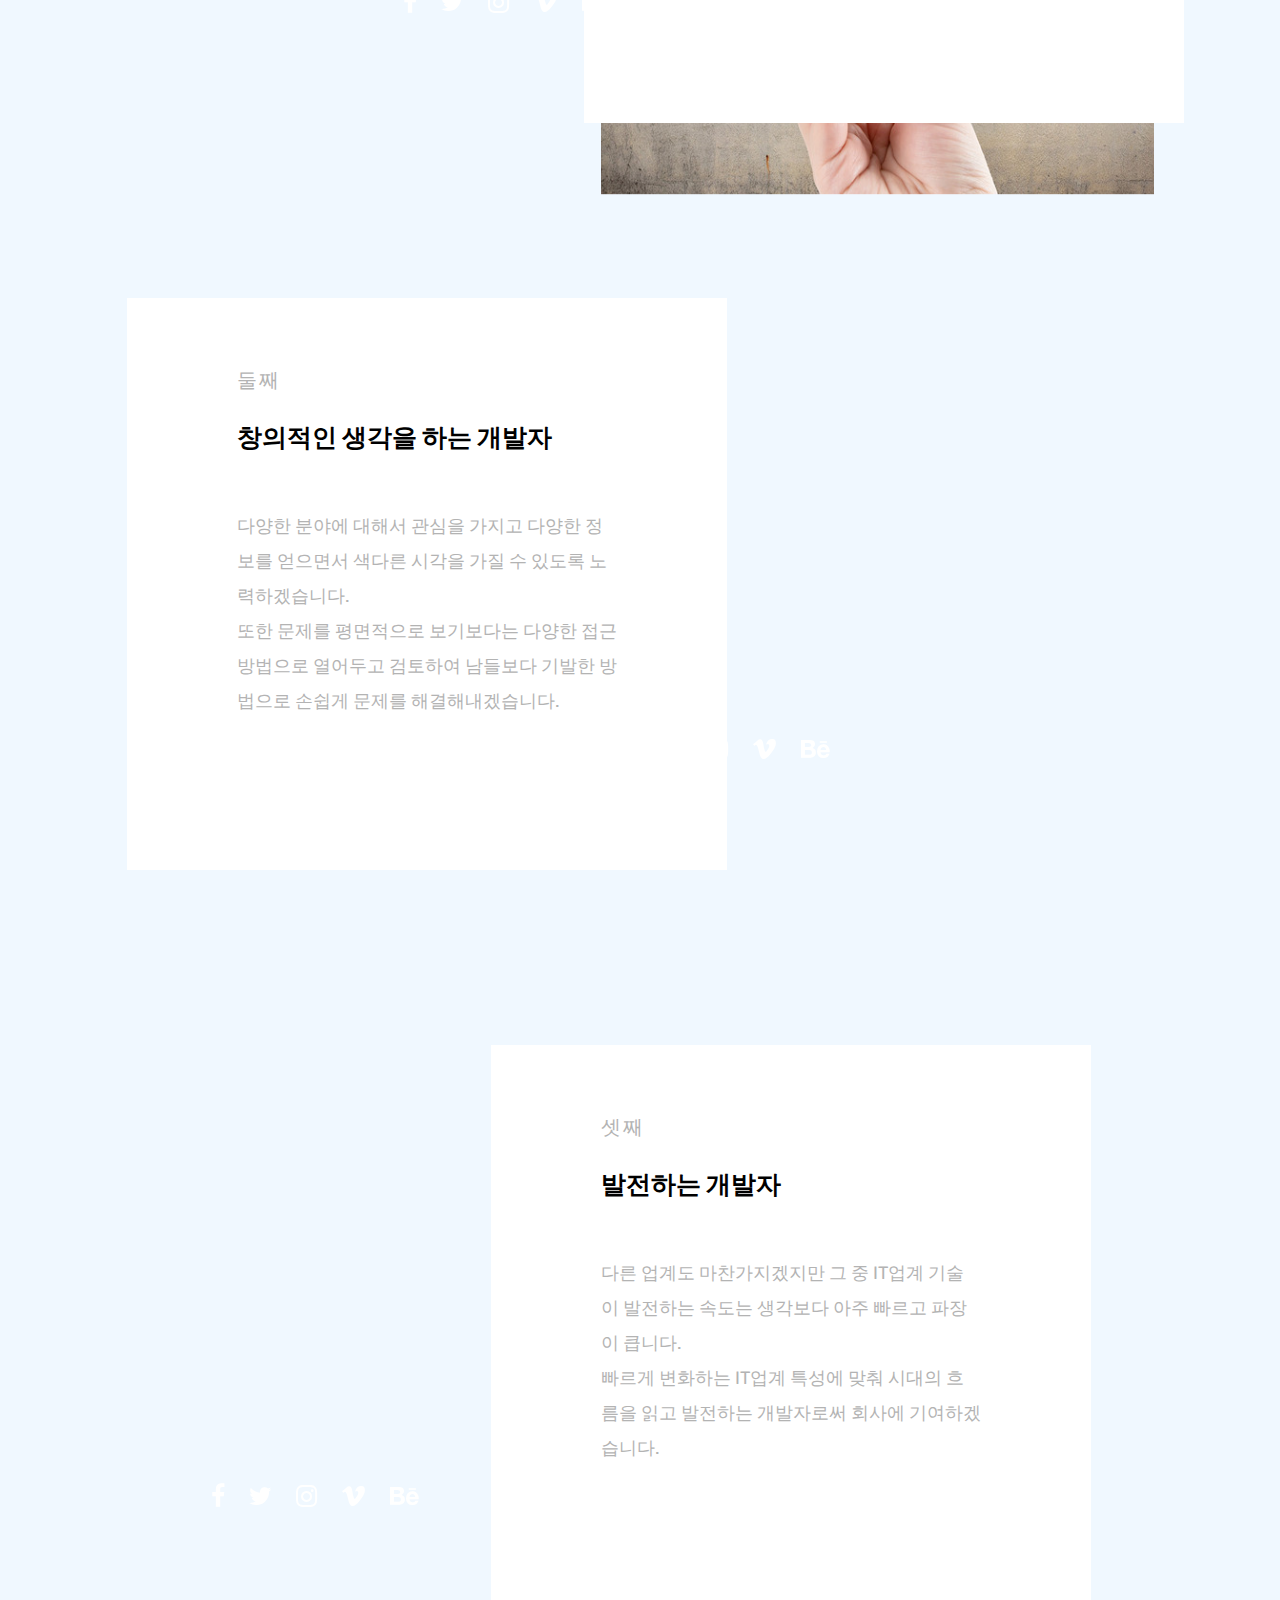
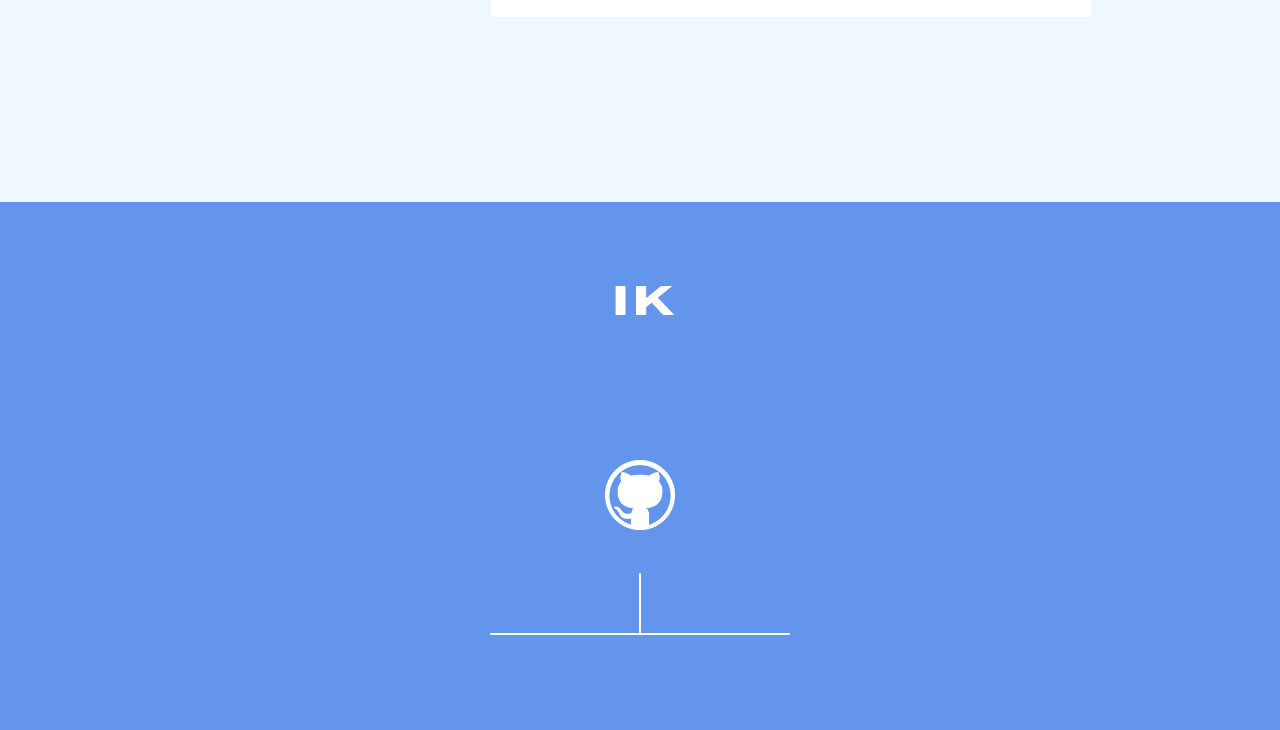
==== commit 7cac64c2: "Update index.html" ====
--- a/index.html
+++ b/index.html
@@ -20,14 +20,14 @@
         <div class="site-wrapper">   
 
             <div class="doc-loader">
-                <img src="images/preloader.gif" alt="IK">
+                <img src="images/preloader.gif" alt="preloader">
             </div>       
 
             <header class="header-holder">             
                 <div class="menu-wrapper center-relative relative">             
                     <div class="header-logo">
                         <a href="index.html">
-                            <img src="images/IKIK_logo.png" alt="IK" style="width: 55px;">
+                            <img src="images/IKIK_logo.png" alt="logo" style="width: 55px;">
                         </a>               
                     </div>
 
@@ -406,11 +406,11 @@
             <footer class="footer">
                 <div class="footer-content center-relative">
                     <div class="footer-logo">
-                        <img src="images/IKIK_logo.png" alt="Seppo" />
+                        <img src="images/IKIK_logo.png" alt="IKIKlogo" />
                     </div>        
                     <div class="footer-logo-divider"></div>
                     <div class="footer-mail">            
-                        <a href="https://github.com/IKIK1K"><img src="images/git_logo.png" alt="Seppo" style="width: 70px;" height=auto/></a>
+                        <a href="https://github.com/IKIK1K"><img src="images/git_logo.png" alt="Gitlogo" style="width: 70px;" height=auto/></a>
                     </div>
                     <div class="footer-social-divider"></div>
                     
--- a/style.css
+++ b/style.css
@@ -1255,4 +1255,635 @@
 }
 
 
-
+@media screen and (max-width: 1600px) { 
+
+    .content-1170, 
+    .content-960, 
+    .content-570 {
+        max-width: 95%;
+    }               
+
+}
+
+@media screen and (max-width: 1366px) { 
+
+    .blog-holder-scode {
+        width: 100%;
+        transform: none;
+    }
+
+    .blog-item-holder-scode {
+        width: 29%;
+        margin-right: 5%;
+    }
+
+    .blog-item-holder-scode h4 a {
+        font-size: 32px;
+    }
+}
+
+@media screen and (max-width: 1360px) { 
+
+    .blog-item-holder.has-post-thumbnail .entry-holder {
+        width: 340px;
+    }
+
+}
+
+@media screen and (max-width: 1270px) {
+
+    .member-info {    
+        padding: 65px 80px;    
+    }
+
+}
+
+@media screen and (max-width: 1220px) {
+
+    blockquote {    
+        font-size: 17px;
+        line-height: 28px;    
+    }    
+
+}
+
+@media screen and (max-width: 1024px) {   
+
+    .sm-clean li {
+        margin-right: 8px;
+    }
+
+    .sm-clean a, 
+    .sm-clean a:hover, 
+    .sm-clean a:focus, 
+    .sm-clean a:active, 
+    .sm-clean a.highlighted {
+        padding: 15px 8px;
+    }
+
+    .blog-holder, 
+    .footer-content {
+        width: 100%;
+    }            
+
+    .single .post-info-wrapper {
+        width: 100%;
+        text-align: center;
+        float: none;
+    }
+
+    .single .sticky-spacer {
+        width: 100% !important;
+        height: auto !important;
+        max-width: 100%;
+    }
+
+    .single .entry-info {
+        position: relative !important;
+        top: 0 !important;
+    }
+
+    .single .entry-info:after {
+        display: none;
+    }
+
+    .single .sticky-spacer .entry-info > div {
+        display: inline-block;
+        margin: 10px 25px;
+    }
+
+    .single .entry-content {
+        float: none;
+        margin-left: auto;
+        margin-right: auto;   
+        max-width: 95%;     
+    }
+
+    .one_half,  
+    .one_third,  
+    .two_third,  
+    .one_fourth,
+    .three_fourth {
+        margin-right: 6%;   
+    }
+
+    .one_half {
+        width: 47%;
+    }
+
+    .one_third {
+        width: calc(88% / 3);
+    }
+
+    .two_third {
+        width: calc(194% / 3);
+    }
+
+    .one_fourth {
+        width: calc(82% / 4);
+    }
+
+    .three_fourth {
+        width: calc(318% / 4);
+    }
+
+    .section h3.entry-title {
+        margin-bottom: 0 !important;        
+    }        
+
+    .sticky-spacer {
+        height: auto !important;
+        width: auto !important;
+        position: relative !important;
+    }
+
+    .blog-item-holder-scode {
+        width: 27%;
+    }
+
+    .latest-posts-background-featured-image-holder {
+        height: 350px;
+    }                
+
+    .pricing-wrapper {
+        padding: 0 10%;
+    }
+
+    li.milestone {
+        text-align: center;
+    }
+
+    li.milestone .milestone-info-left {
+        margin: 0 auto;
+        display: block;
+        width: 100%;
+        text-align: center;
+    }
+
+    li.milestone h5 {
+        max-width: 100%;
+    }
+
+}
+
+@media screen and (max-width: 1020px) {   
+
+    #header-main-menu {
+        padding-bottom: 70px;
+    }
+
+    .menu-wrapper {
+        width: 95%;
+    }
+
+    .main-menu ul {
+        width: 12em;
+    }        
+
+    .toggle-holder {
+        display: block;
+    }
+
+    .sm-clean li {
+        margin: 0 auto !important;
+        border: 0;
+    }
+
+    .sm-clean a.has-submenu {
+        display: inline-block;
+    }
+
+    .menu-holder {
+        position: fixed;
+        text-align: center;
+        background-color: #000000;
+        right: -100%;
+        top: 77px;
+        transition: right .3s ease;
+        height: 100%;
+        width: 300px;
+        overflow: auto;
+        max-width: 100%;
+    }    
+
+    .header-holder {
+        -webkit-transform: none;
+    }
+
+    .menu-holder.show {
+        right: 0;
+    }
+
+    .sm-clean ul ul a, 
+    .sm-clean ul ul a:hover, 
+    .sm-clean ul ul a:focus, 
+    .sm-clean ul ul a:active {
+        border: none;
+    }
+
+    .sm-clean a span.sub-arrow {
+        background: transparent;
+    }
+
+    .sm-clean a, 
+    .sm-clean a:hover, 
+    .sm-clean a:focus, 
+    .sm-clean a:active, 
+    .sm-clean a.highlighted {
+        padding: 10px 18px 10px 18px;
+        padding-left: 10px !important;
+        margin-bottom: 5px;
+    }     
+
+    h1.big-text {
+        text-align: center;
+        font-size: 60px;        
+    }
+
+    .section-wrapper {
+        padding-bottom: 70px;
+    }
+
+    .single article {
+        padding-top: 35px;
+    }
+
+    .single h1.entry-title {    
+        font-size: 38px;
+        line-height: 44px;
+    }       
+
+    .single-post-header-content {
+        margin-bottom: 35px;
+    }
+
+    .single-post .right-content-wrapper {
+        float: none;
+        width: 100%;
+    }
+
+    .tipper {
+        display: none !important;
+    }
+
+    .blog-item-holder {
+        width: 100%;
+        padding: 5px 0;
+        float: none;
+    }
+
+    .blog-item-wrapper {
+        display: block;
+    }
+
+    .blog-item-holder:first-of-type {
+        margin-top: 30px;
+    }
+
+    .blog-item-holder h2.entry-title {
+        max-width: 800px;
+        margin-left: auto;
+        margin-right: auto;
+    }
+
+    .blog-item-holder.has-post-thumbnail .excerpt {
+        max-width: 700px;
+        margin-bottom: 30px;
+    }
+
+    .blog-item-holder .post-thumbnail {
+        float: none !important;
+        text-align: center !important;
+        margin-left: auto !important;
+        margin-right: auto !important;
+        margin-bottom: 30px;
+        width: 95%;        
+        margin-top: 0;
+    }
+
+    .blog-item-holder.has-post-thumbnail .entry-holder {
+        float: none !important;
+        text-align: center;
+        margin-left: auto;
+        margin-right: auto;
+        max-width: 100%;
+        width: 100%;
+        padding: 0;
+    }    
+
+    .blog-item-holder .cat-links ul {
+        margin: 0;
+    }
+
+    .blog-item-holder a.button {
+        margin-bottom: 30px;
+    }
+
+    .footer {
+        padding-top: 30px;
+    }
+
+    .form-submit {
+        padding-bottom: 20px;
+    }
+
+    .one_half, 
+    .one_third, 
+    .one_fourth, 
+    .two_third, 
+    .three_fourth {
+        width: 100% !important;
+        float: none;
+        margin-right: auto !important;
+        margin-left: auto !important;
+        text-align: center;
+    }
+
+    .margin-0 img {
+        width: 100% !important;
+    }
+
+    .grid-item, 
+    .grid-sizer {
+        width: 100% !important;
+    } 
+
+    .button-holder {
+        text-align: center !important;
+    }
+
+    .service-holder {
+        text-align: center;
+        max-width: 300px;
+        margin-left: auto;
+        margin-right: auto;
+    }
+
+    [data-jarallax-element] {
+        transform: none !important;
+    }
+
+    .no-page-title .section-wrapper {
+        padding: 65px 0 35px 0;
+    }
+
+    .text-slider-wrapper {
+        padding: 10%;
+    }
+
+    .blog-item-holder-scode {
+        display: block;  
+        text-align: center; 
+        width: 100%;
+        margin-left: auto;
+        margin-right: auto !important;
+        max-width: 400px;         
+    }
+
+    .medium-text {
+        font-size: 40px;
+        line-height: 105%;
+        padding-top: 10px;
+    }
+
+    .portfolio-load-content-holder {
+        max-width: 90%;
+    }
+
+    .close-icon {
+        top: 120px;
+        right: -10px;
+        left: auto;
+    }
+
+    .pricing-table {
+        margin-bottom: 100px;
+    }
+
+    .member {
+        margin: 35px auto;
+        max-width: 80%;
+    }
+
+    .member img {
+        display: block;
+        margin: 0 auto;
+        width: 100% !important;
+    }
+
+    .member-info {
+        display: block;
+        margin: 0 auto !important;
+        width: 80%;
+        padding: 10%;
+    }
+
+    .member-social-holder {
+        right: 0 !important;
+        left: 0 !important;
+        width: 100%;
+        text-align: center;
+        padding: 25px 0;
+    }
+
+    .skill-percent {
+        display: block;
+        width: 100%;
+        font-size: 40px;
+    }
+
+    .skill-text {
+        display: block;
+        width: 100%;
+    }
+
+    .skill-text span {
+        margin-bottom: 10px;
+        display: block;
+    }
+
+    li.milestone {
+        width: 100%;
+        margin-bottom: 60px;
+        display: block;
+        max-width: 350px;
+        margin-left: auto !important;
+        margin-right: auto !important;
+    }  
+
+    li.milestone:last-child {
+        margin-bottom: 0;
+    }
+
+    li.milestone > div {
+        width: 100% !important;
+        display: block;
+        margin-left: auto !important;
+        margin-right: auto !important;
+        text-align: center !important;
+    }
+
+    p.milestone-num {
+        font-size: 65px;
+    }
+
+    li.milestone h5 {
+        max-width: 100%;
+        margin-top: 20px;
+    }
+
+    .portfolio-item-wrapper {
+        margin-top: 50px;
+    }
+
+    .single .nav-links {     
+        transform: none;        
+        margin-top: 50px;        
+        text-align: center;
+    }
+
+}
+
+@media screen and (max-width: 767px) {    
+
+    .page-title-holder {
+        height: 100px;
+    }   
+
+    .section h3.entry-title {
+        margin-top: 18px;
+    }
+
+    .service-holder {
+        margin: 0 auto;
+    }
+
+    .section-wrapper {
+        padding: 130px 0 30px 0;
+    }
+
+    .page-title-holder:after {
+        border-width: 100px 60px 0 0;
+    }  
+
+    .blog-item-holder h2.entry-title {
+        font-size: 34px;
+        line-height: 38px;
+    }
+
+    .footer-mail {
+        font-size: 30px;
+    }
+
+    blockquote {
+        max-width: 100%;
+        margin-top: 25px;
+    }
+
+    blockquote:before {
+        position: relative;
+        left: 0;
+        font-size: 180px;
+        line-height: 37px;
+        top: 0;
+    }    
+
+    .blog-item-holder-scode .post-thumbnail {
+        margin-top: 70px;
+    }
+
+    .blog-holder-scode > article:first-of-type .post-thumbnail {
+        margin-top: 0;   
+    }
+
+    .latest-posts-background-featured-image-holder {
+        height: 300px;
+    }
+
+    .member {
+        max-width: 100%;
+    }
+
+    .member-name {
+        font-size: 35px;
+    }
+
+    .member-content {
+        font-size: 16px;
+        line-height: 170%;
+        margin-bottom: 50px;
+    }
+
+    .member-postition {
+        font-size: 13px;
+    }   
+
+    .text-slider-wrapper {
+        width: 80%;
+    }
+
+    .text-slider-wrapper .text-slide {
+        font-size: 20px;
+    }
+
+    .text-slider-wrapper img.text-slide-img {
+        display: block;
+        margin-bottom: 10px;
+    }
+
+    .text-slider-wrapper .text-slide-name {
+        display: block;
+        margin-bottom: 5px;
+    }
+
+    .text-slider-wrapper .text-slide-position {
+        display: block;
+        font-size: 14px;
+        line-height: 125%;
+    }
+
+}
+
+@media screen and (max-width: 750px) {
+
+    .blog-item-holder .entry-holder {
+        max-width: 95%;
+    }
+
+}
+
+@media screen and (max-width: 650px) {
+
+    .blog-item-holder .entry-date.published, 
+    .blog-item-holder .cat-links, 
+    .single .entry-info div, 
+    .single .entry-info .cat-links ul {
+        display: block;
+    }
+
+    .blog-item-holder .entry-date.published:after, 
+    .single .entry-info div:after {
+        display: none;
+    }    
+
+    h1.big-text {
+        text-align: center;
+        font-size: 40px;        
+    }
+
+}
+
+
+@media screen and (max-width: 400px) { 
+
+   .page-title-holder {
+       width: 200px;
+   }
+
+    .footer-mail {
+        font-size: 28px;
+    }
+
+}
+
+
